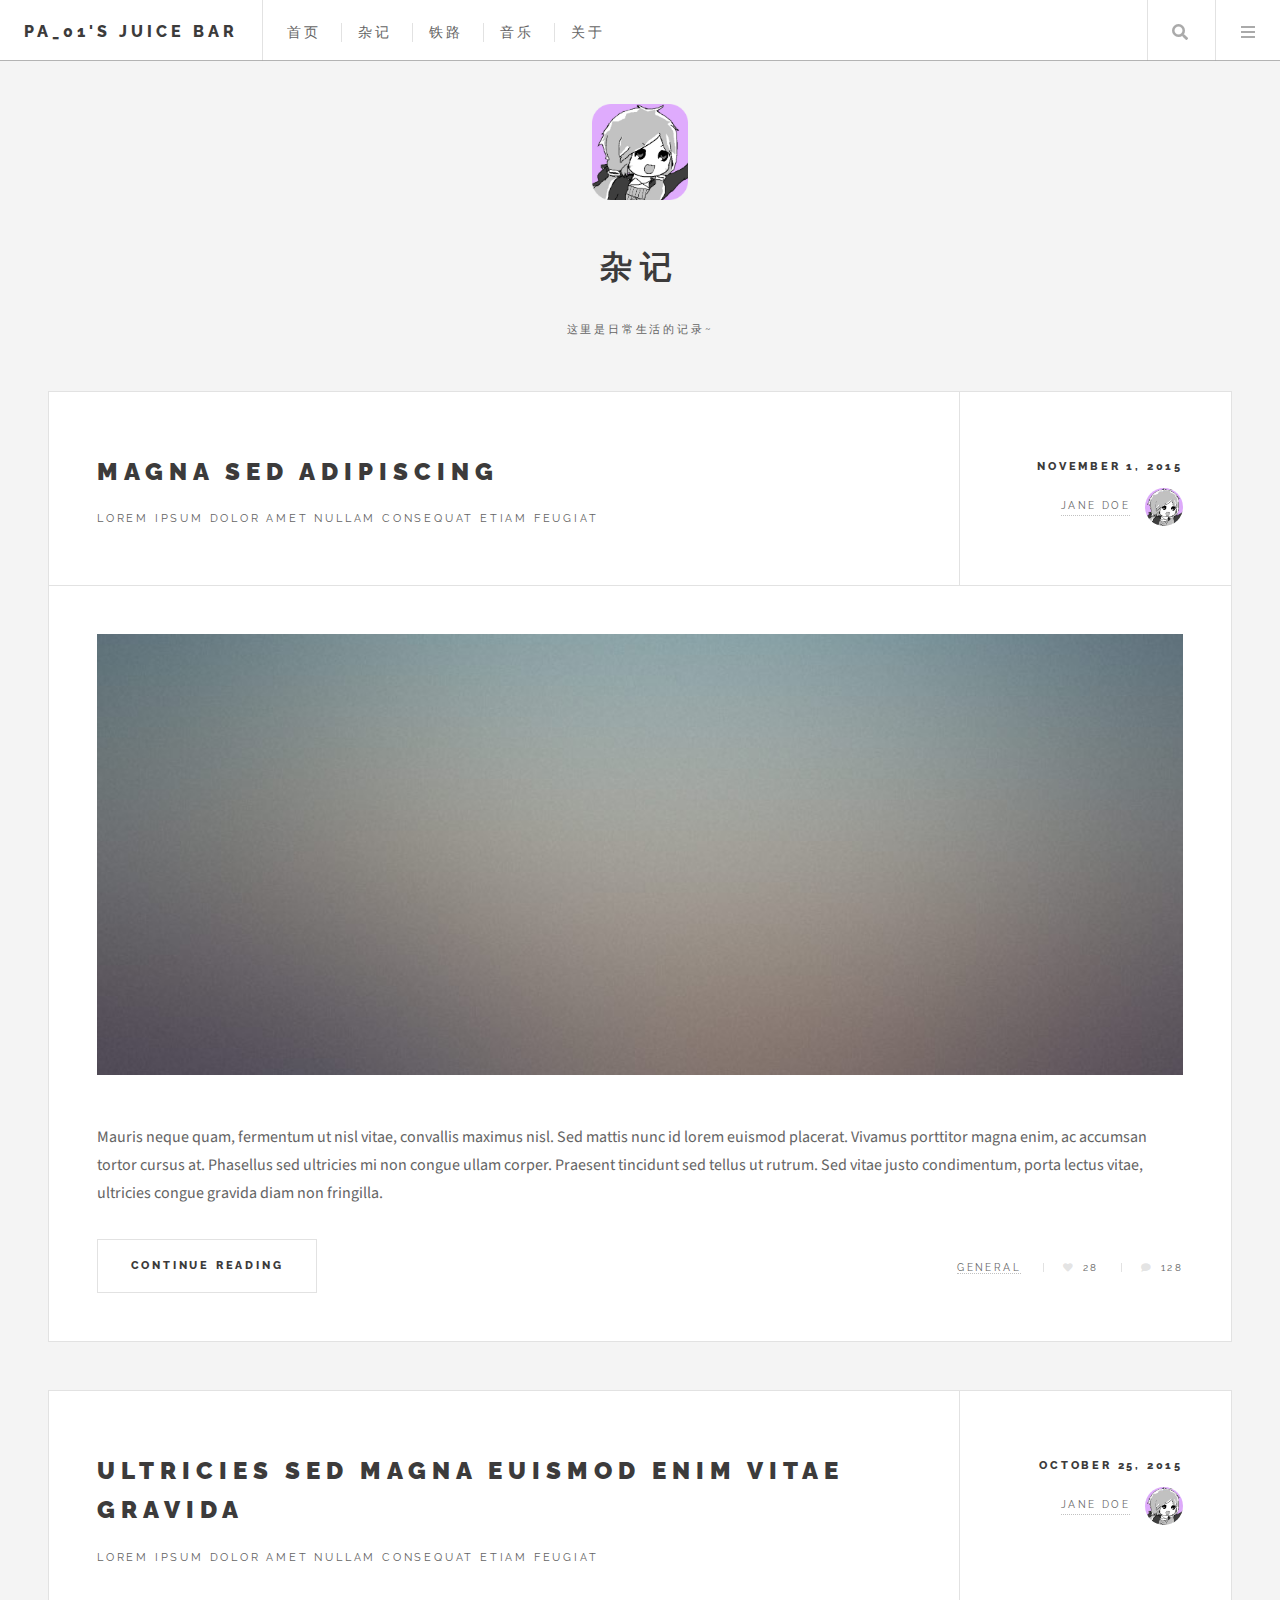
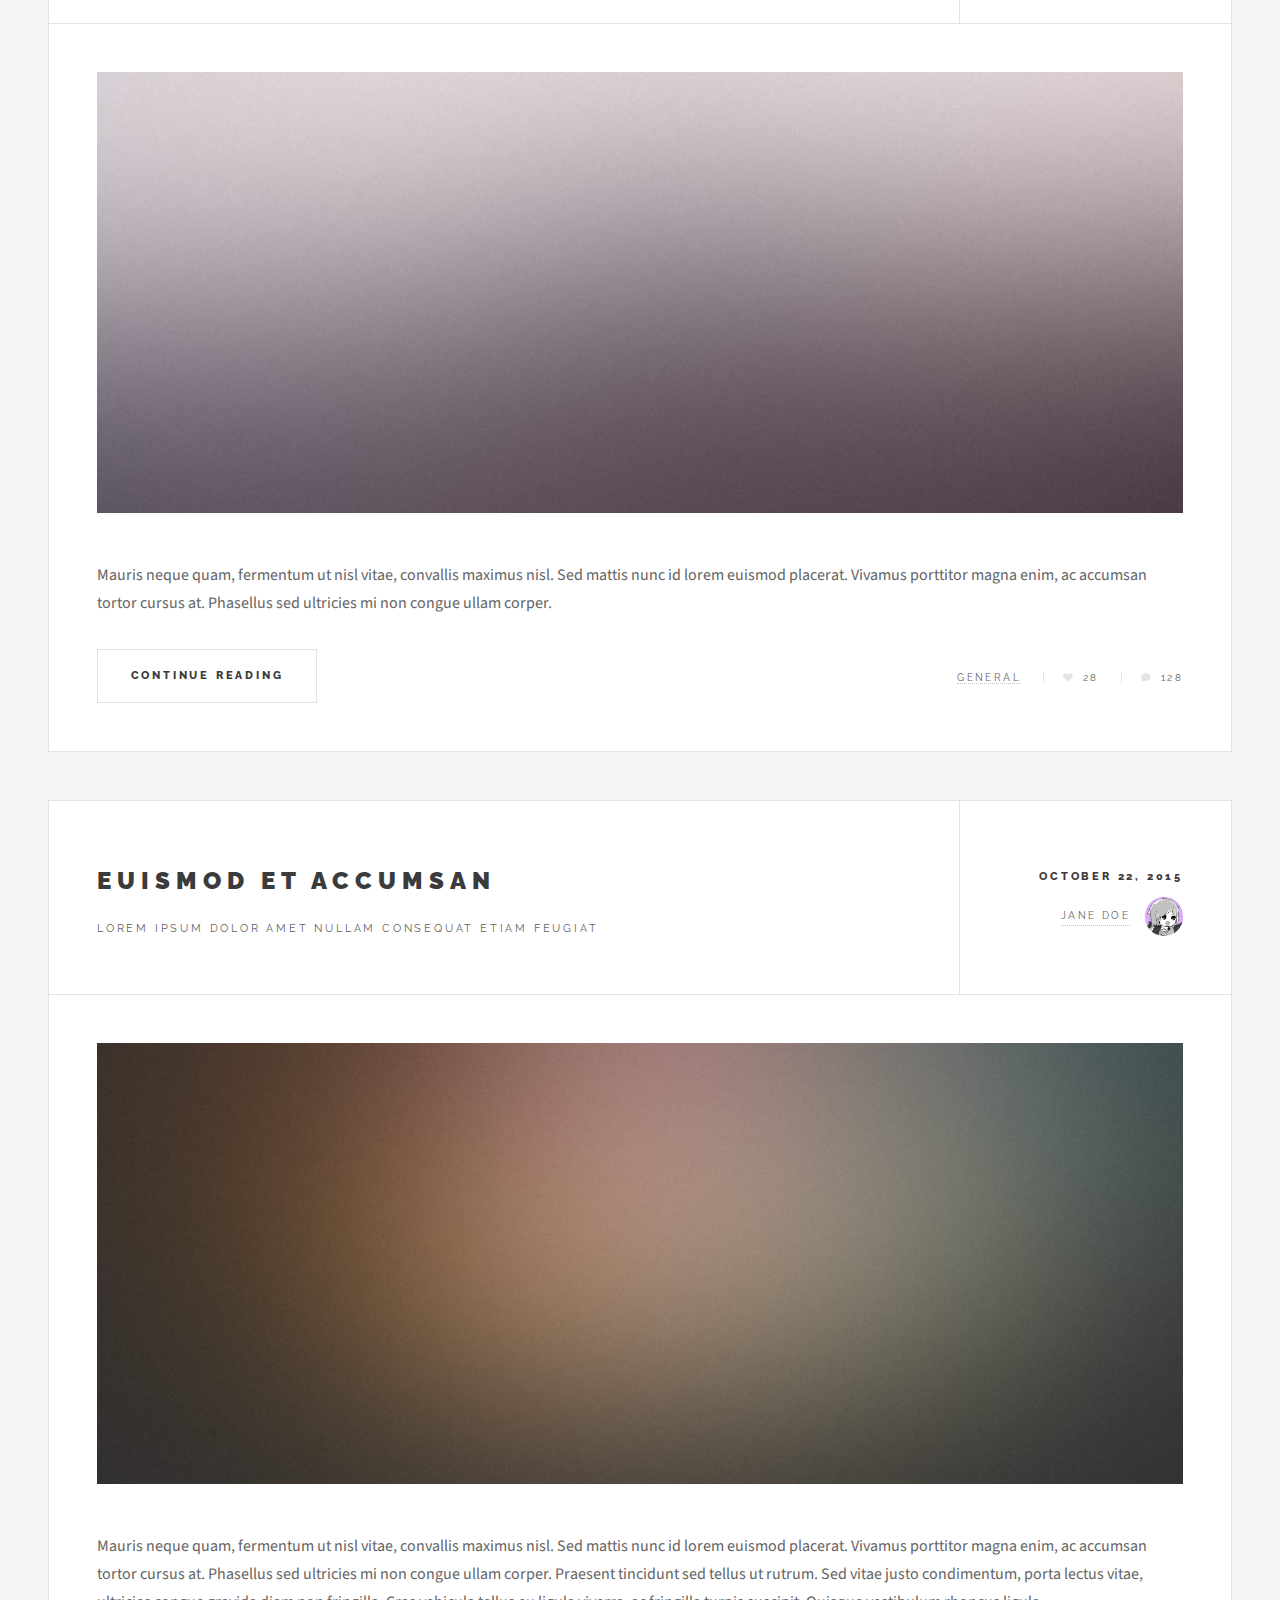
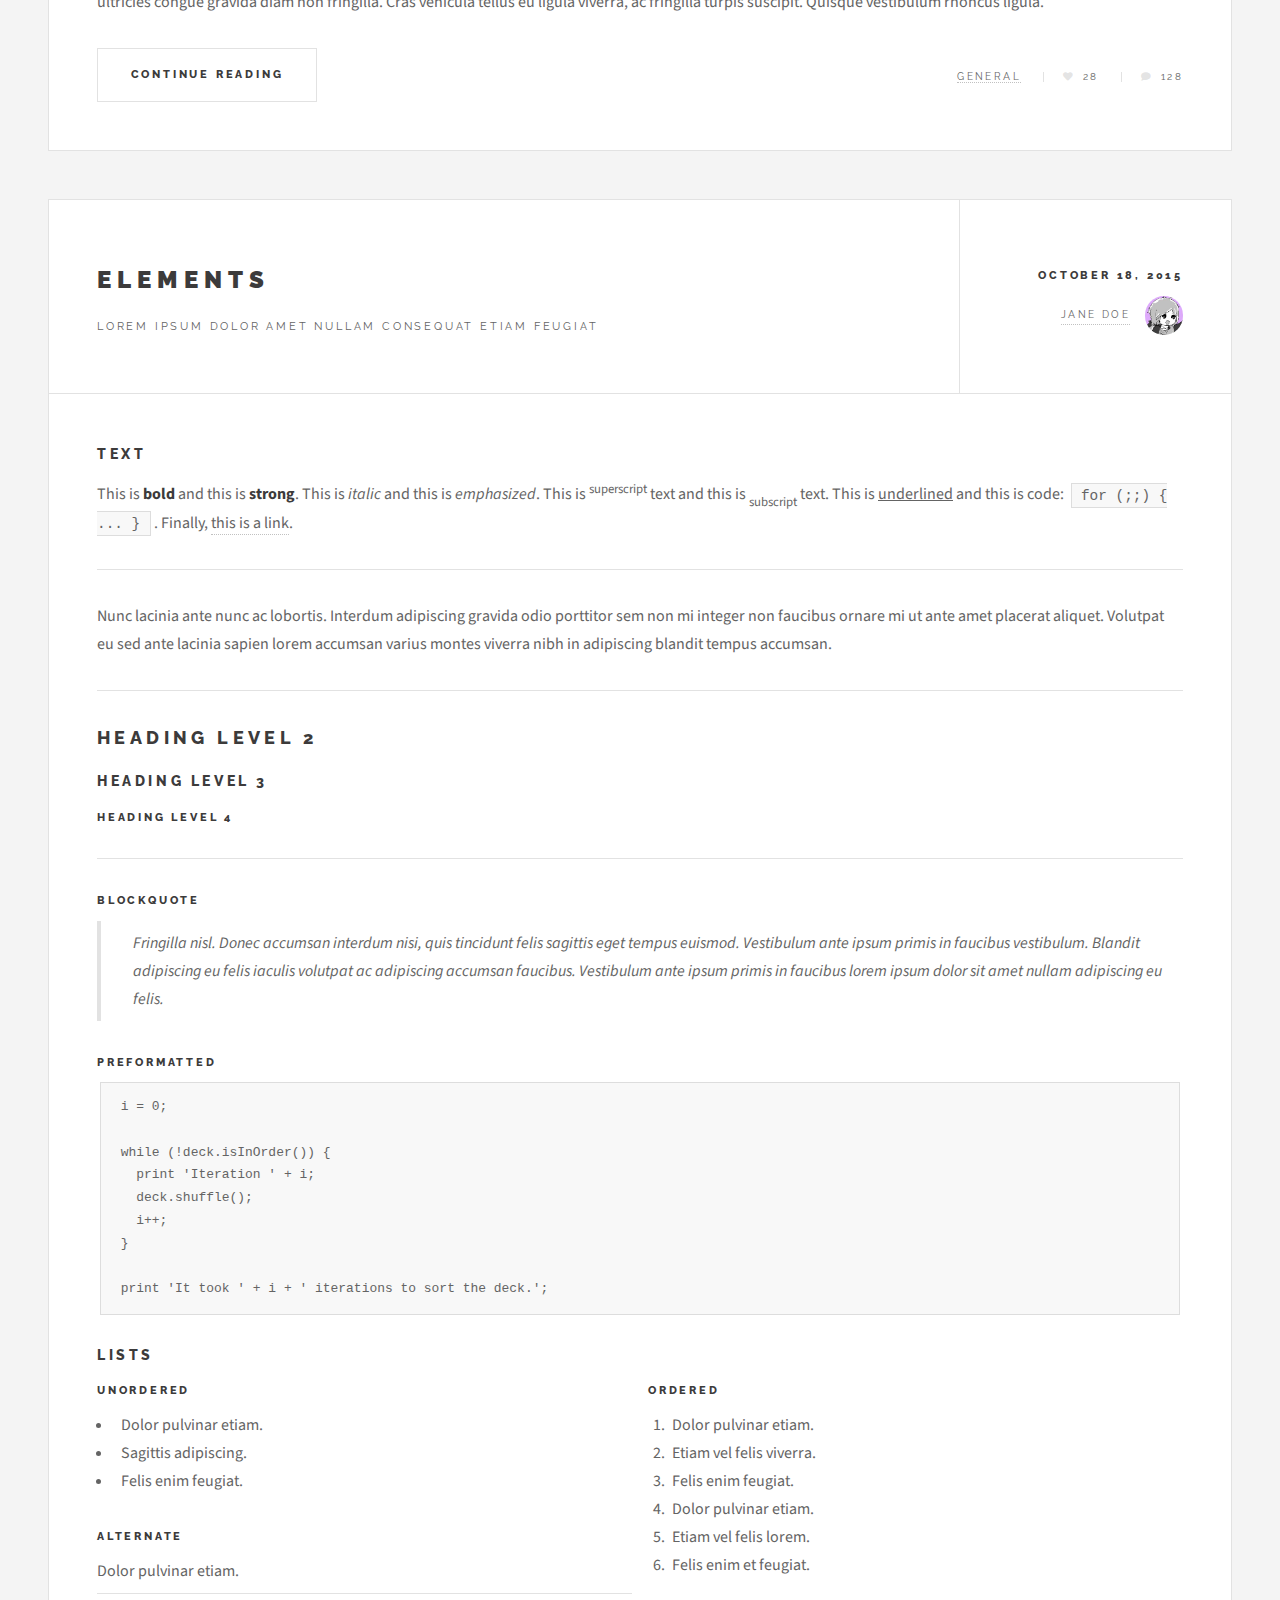
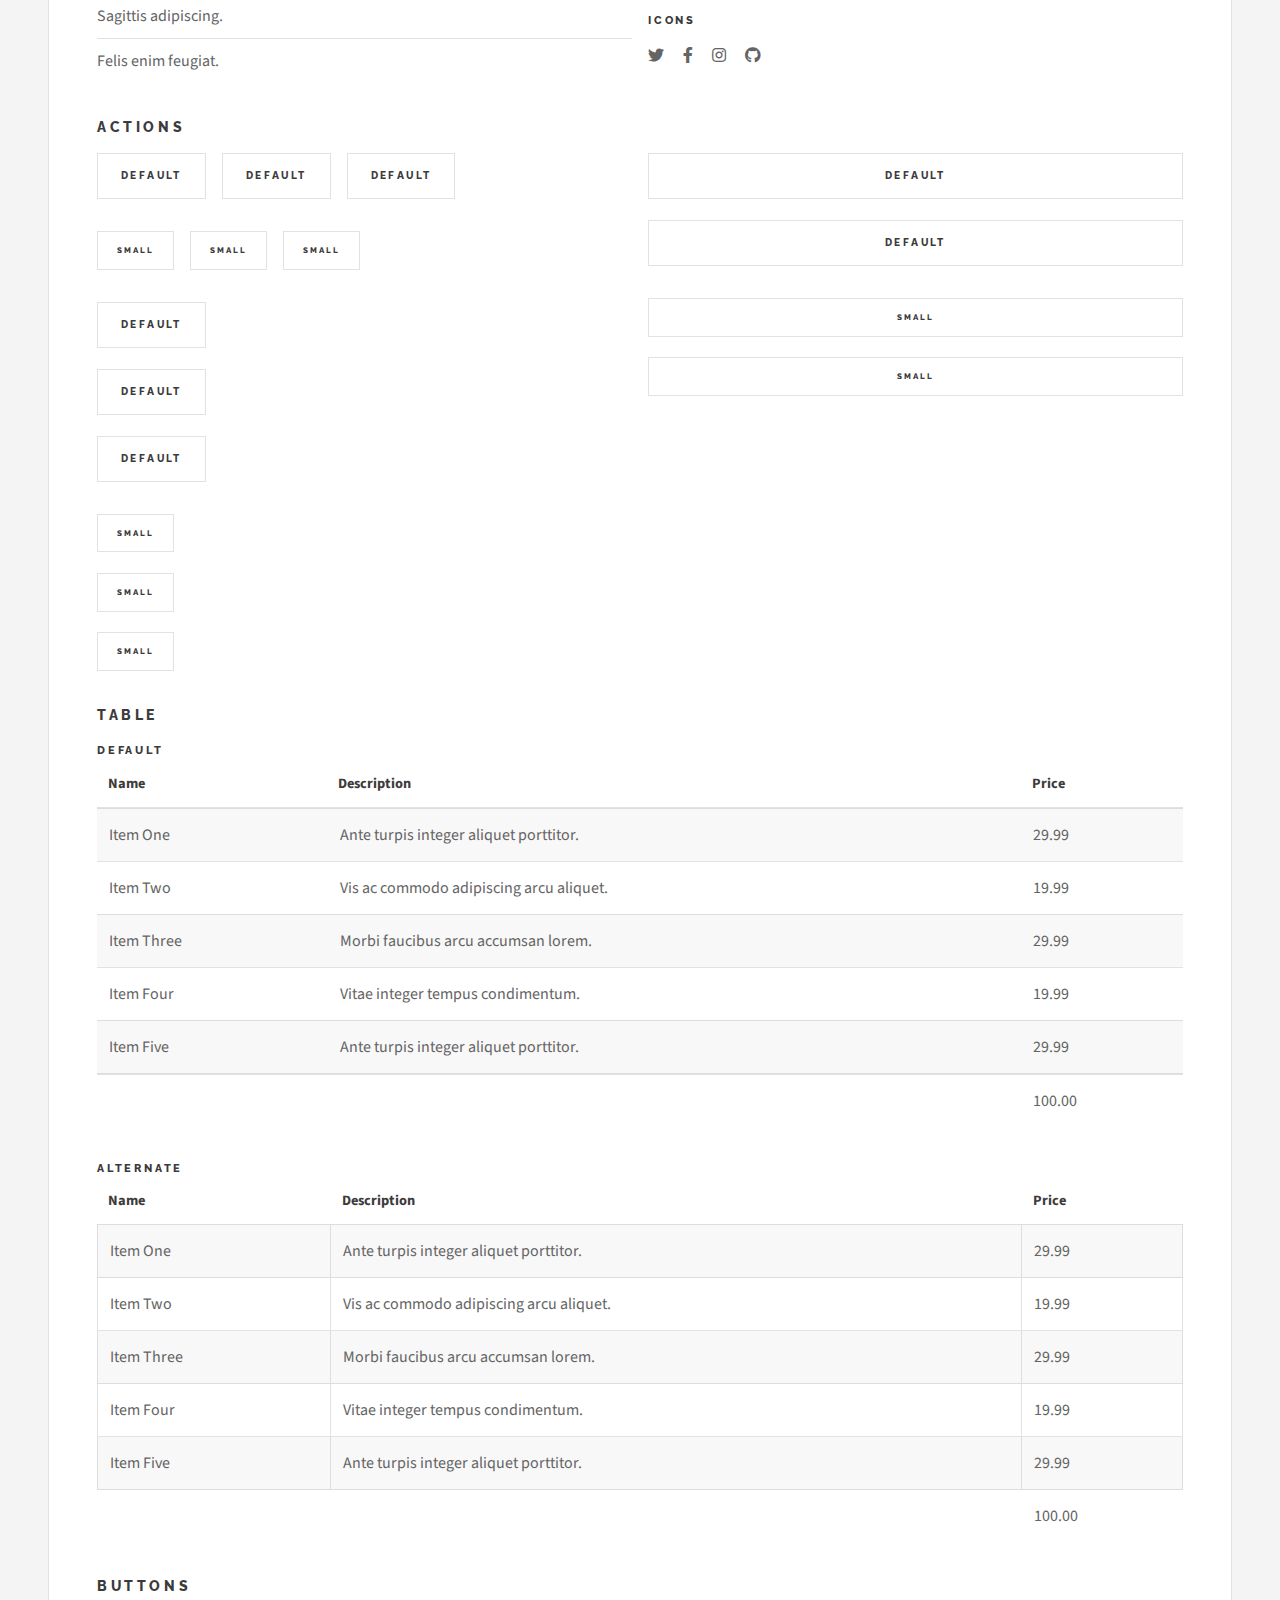
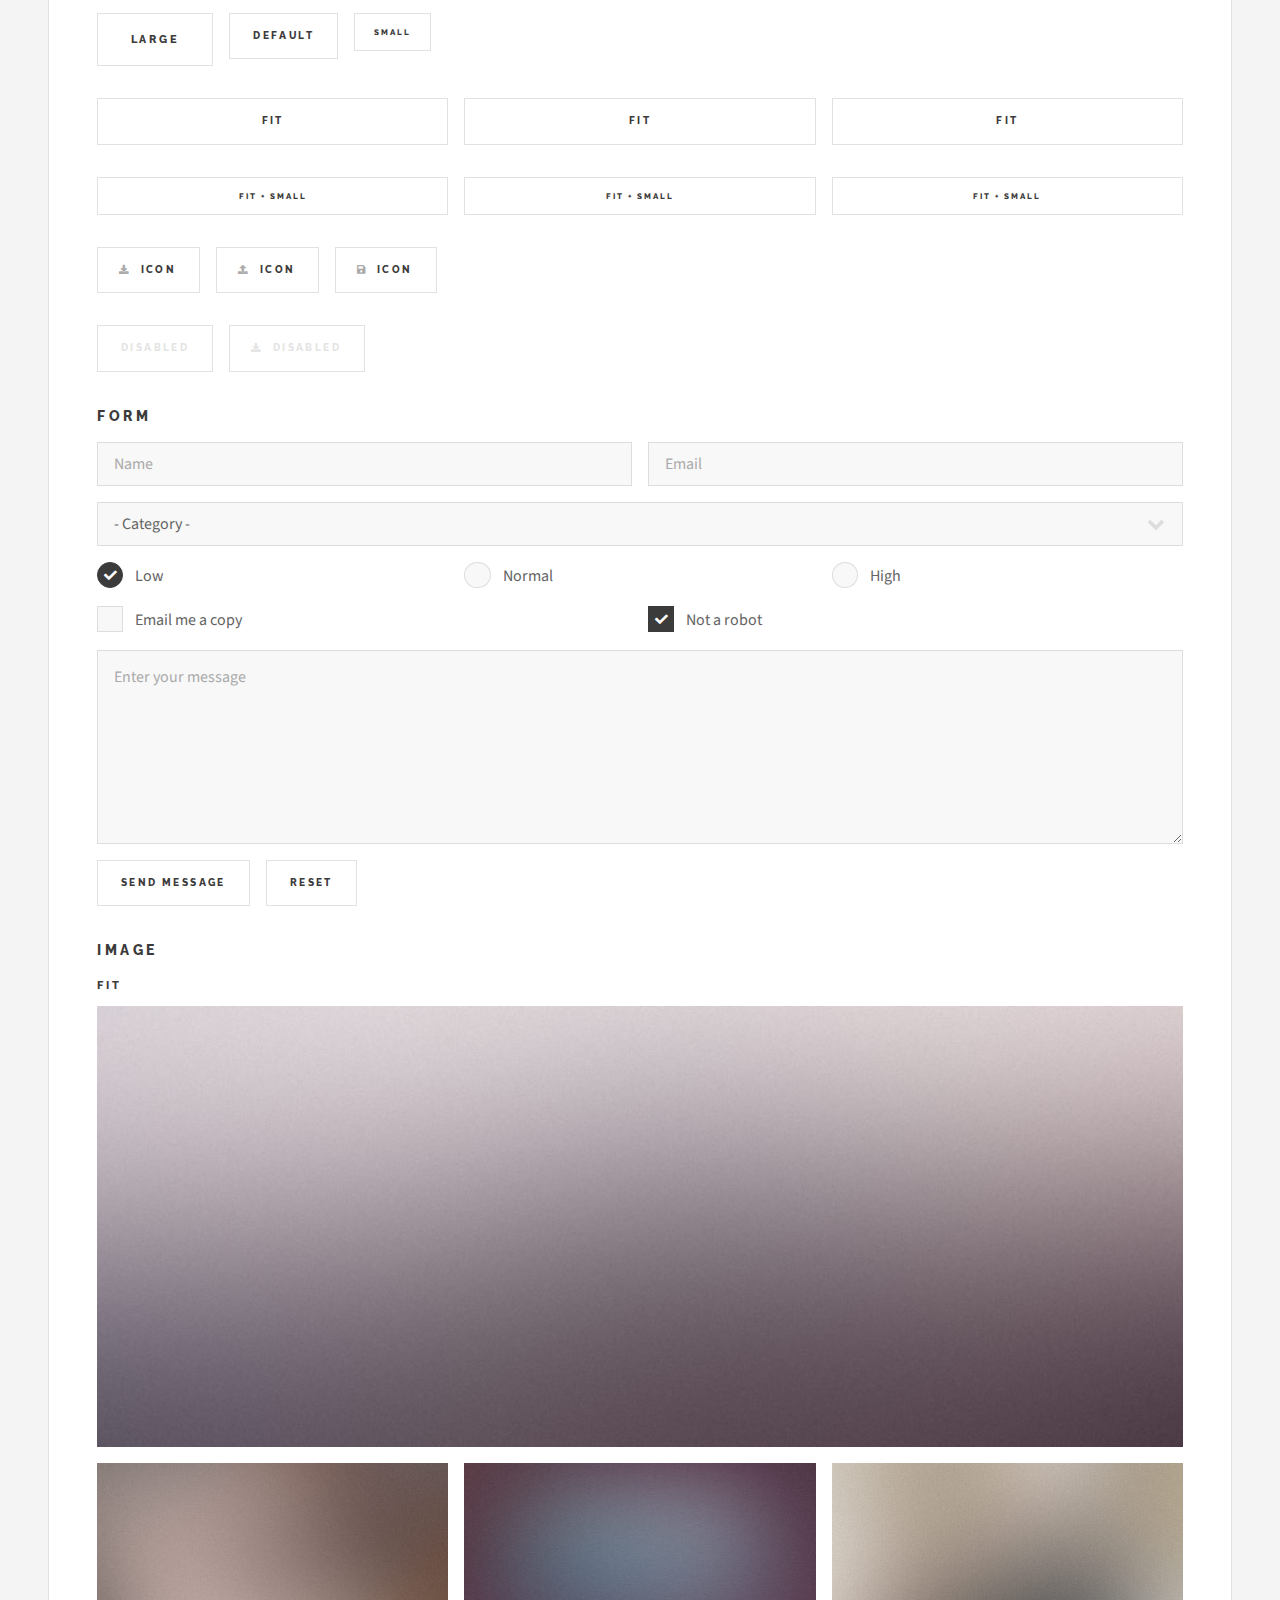
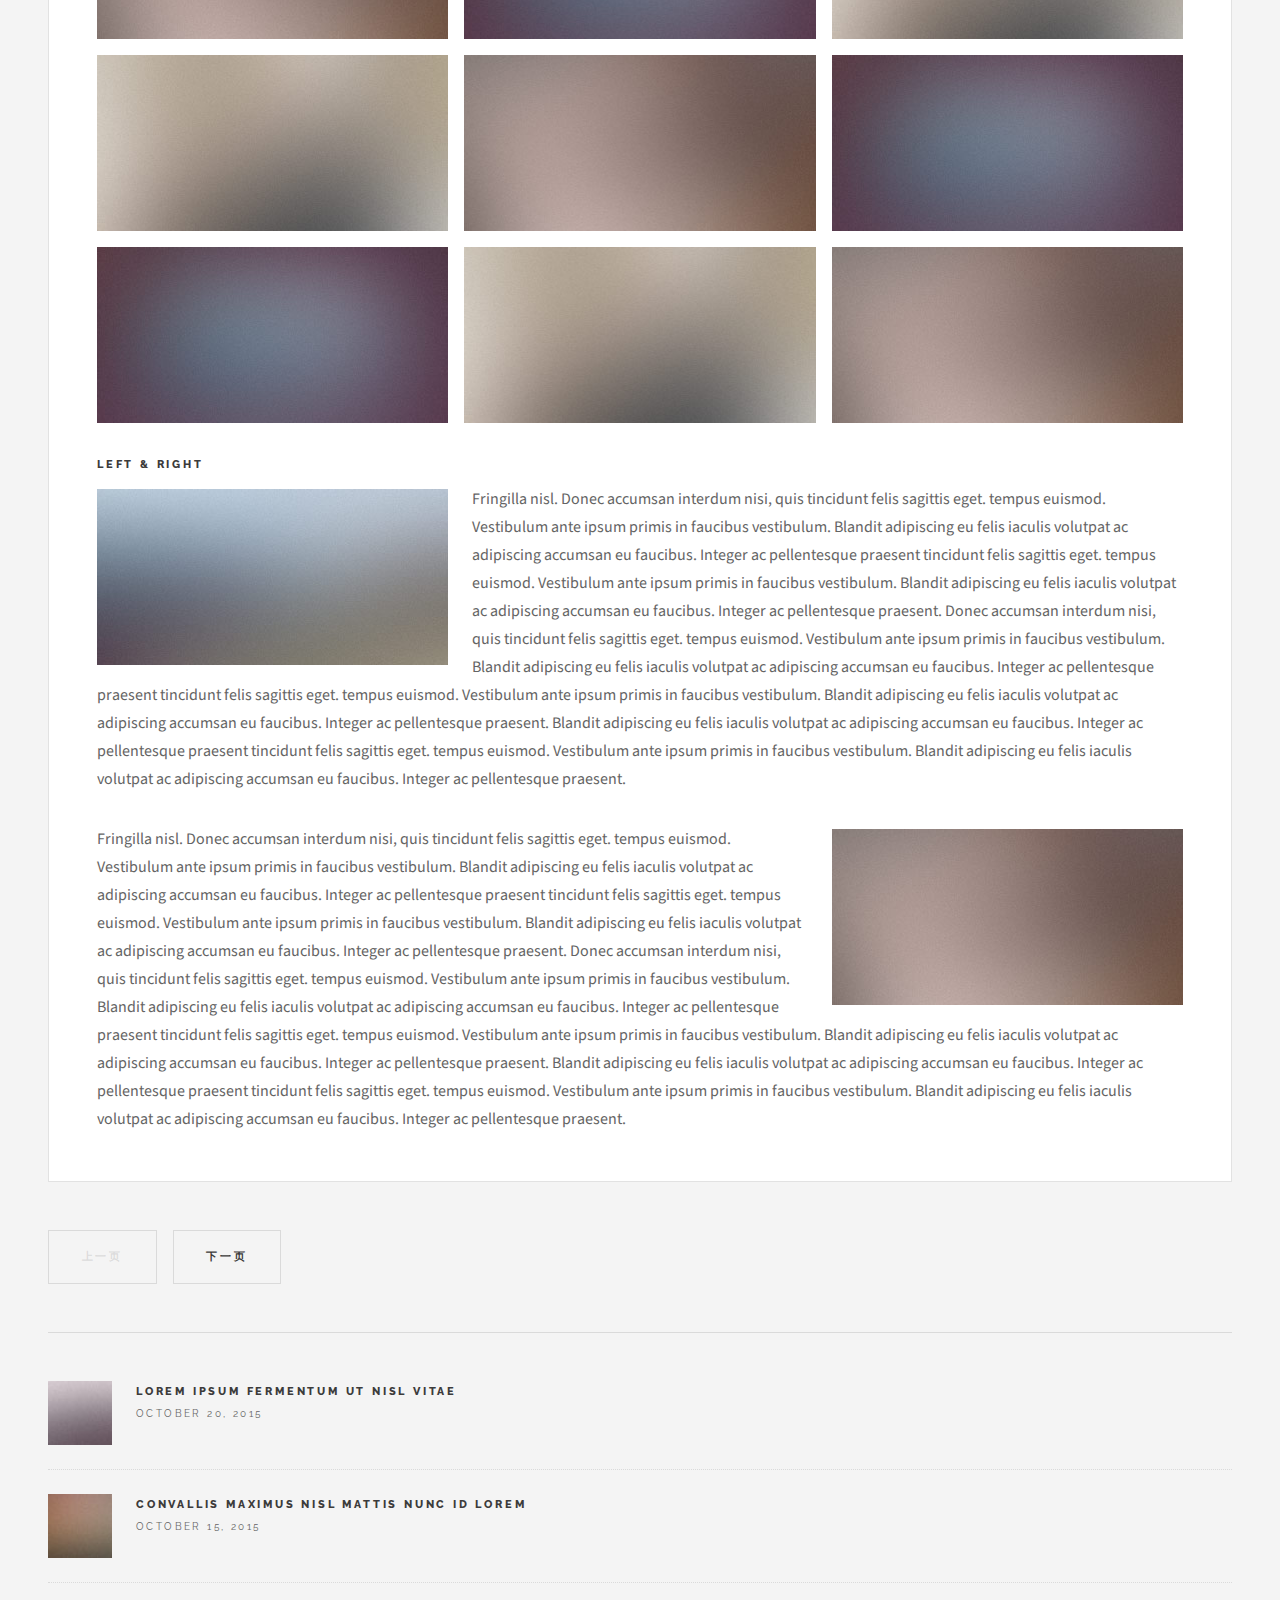
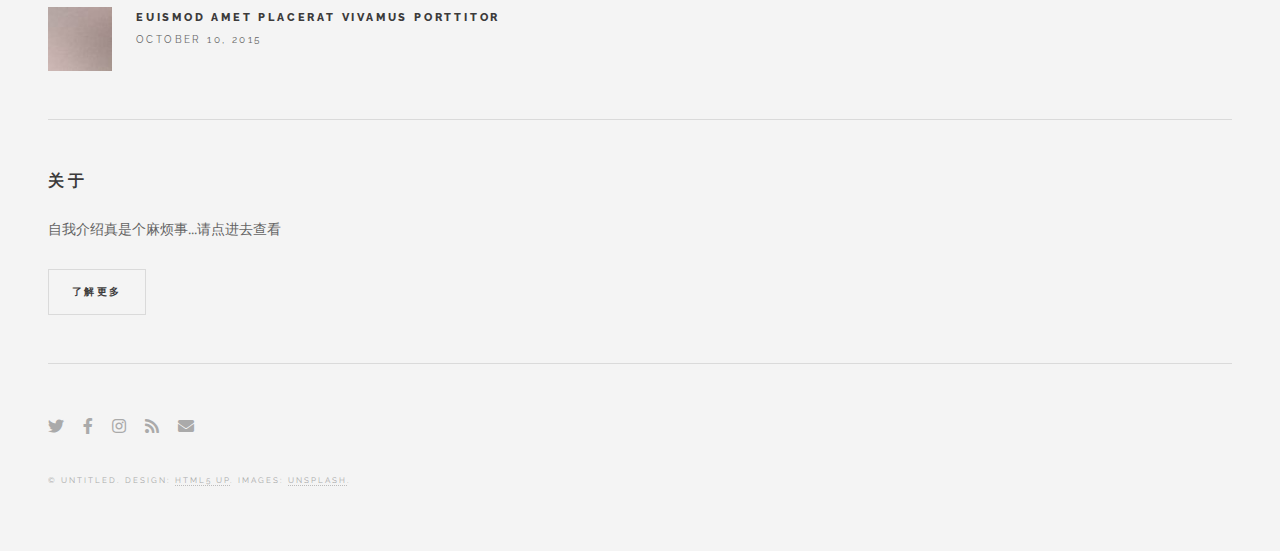
==== list1.html @ ccefc608 "第一篇文章" ====
<!DOCTYPE HTML>
<!--
	Future Imperfect by HTML5 UP
	html5up.net | @ajlkn
	Free for personal and commercial use under the CCA 3.0 license (html5up.net/license)
-->
<html>
	<head>
		<title>杂记 - Pa_01的个人主页</title>
		<meta charset="utf-8" />
		<meta name="viewport" content="width=device-width, initial-scale=1, user-scalable=no" />
		<link rel="stylesheet" href="assets/css/main.css" />
	</head>
	<body class="is-preload">

		<!-- Wrapper -->
			<div id="wrapper">

				<!-- Header -->
					<header id="header">
						<h1><a href="index.html">Pa_01's Juice Bar</a></h1>
						<nav class="links">
							<ul>
								<li><a href="index.html">首页</a></li>
								<li><a href="list1.html">杂记</a></li>
								<li><a href="list2.html">铁路</a></li>
								<li><a href="list3.html">音乐</a></li>
								<li><a href="about.html">关于</a></li>
							</ul>
						</nav>
						<nav class="main">
							<ul>
								<li class="search">
									<a class="fa-search" href="#search">Search</a>
									<form id="search" method="get" action="#">
										<input type="text" name="query" placeholder="Search" />
									</form>
								</li>
								<li class="menu">
									<a class="fa-bars" href="#menu">Menu</a>
								</li>
							</ul>
						</nav>
					</header>

				<!-- Menu -->
					<section id="menu">

						<!-- Search -->
							<section>
								<form class="search" method="get" action="#">
									<input type="text" name="query" placeholder="Search" />
								</form>
							</section>

						<!-- Links 这里是搜索框下的推荐条目-->
							<section>
								<p align="center">搜索功能还没写好</p>
								
								<!-- <ul class="links">
									<li>
										<a href="#">
											<h3>Lorem ipsum</h3>
											<p>Feugiat tempus veroeros dolor</p>
										</a>
									</li>
									<li>
										<a href="#">
											<h3>Dolor sit amet</h3>
											<p>Sed vitae justo condimentum</p>
										</a>
									</li>
									<li>
										<a href="#">
											<h3>Feugiat veroeros</h3>
											<p>Phasellus sed ultricies mi congue</p>
										</a>
									</li>
									<li>
										<a href="#">
											<h3>Etiam sed consequat</h3>
											<p>Porta lectus amet ultricies</p>
										</a>
									</li>
								</ul> -->
							</section>

						<!-- Actions -->
							<section>
								<ul class="actions stacked">
									<li><a href="#" class="button large fit">Log In</a></li>
								</ul>
							</section>

					</section>

				<!-- Main -->
					<div id="main">

						<!-- Post -->
							<article class="post">
								<header>
									<div class="title">
										<h2><a href="contents/list1/001.html">Magna sed adipiscing</a></h2>
										<p>Lorem ipsum dolor amet nullam consequat etiam feugiat</p>
									</div>
									<div class="meta">
										<time class="published" datetime="2015-11-01">November 1, 2015</time>
										<a href="#" class="author"><span class="name">Jane Doe</span><img src="images/avatar.jpg" alt="" /></a>
									</div>
								</header>
								<a href="single.html" class="image featured"><img src="images/pic01.jpg" alt="" /></a>
								<p>Mauris neque quam, fermentum ut nisl vitae, convallis maximus nisl. Sed mattis nunc id lorem euismod placerat. Vivamus porttitor magna enim, ac accumsan tortor cursus at. Phasellus sed ultricies mi non congue ullam corper. Praesent tincidunt sed tellus ut rutrum. Sed vitae justo condimentum, porta lectus vitae, ultricies congue gravida diam non fringilla.</p>
								<footer>
									<ul class="actions">
										<li><a href="single.html" class="button large">Continue Reading</a></li>
									</ul>
									<ul class="stats">
										<li><a href="#">General</a></li>
										<li><a href="#" class="icon solid fa-heart">28</a></li>
										<li><a href="#" class="icon solid fa-comment">128</a></li>
									</ul>
								</footer>
							</article>

						<!-- Post -->
							<article class="post">
								<header>
									<div class="title">
										<h2><a href="single.html">Ultricies sed magna euismod enim vitae gravida</a></h2>
										<p>Lorem ipsum dolor amet nullam consequat etiam feugiat</p>
									</div>
									<div class="meta">
										<time class="published" datetime="2015-10-25">October 25, 2015</time>
										<a href="#" class="author"><span class="name">Jane Doe</span><img src="images/avatar.jpg" alt="" /></a>
									</div>
								</header>
								<a href="single.html" class="image featured"><img src="images/pic02.jpg" alt="" /></a>
								<p>Mauris neque quam, fermentum ut nisl vitae, convallis maximus nisl. Sed mattis nunc id lorem euismod placerat. Vivamus porttitor magna enim, ac accumsan tortor cursus at. Phasellus sed ultricies mi non congue ullam corper.</p>
								<footer>
									<ul class="actions">
										<li><a href="single.html" class="button large">Continue Reading</a></li>
									</ul>
									<ul class="stats">
										<li><a href="#">General</a></li>
										<li><a href="#" class="icon solid fa-heart">28</a></li>
										<li><a href="#" class="icon solid fa-comment">128</a></li>
									</ul>
								</footer>
							</article>

						<!-- Post -->
							<article class="post">
								<header>
									<div class="title">
										<h2><a href="single.html">Euismod et accumsan</a></h2>
										<p>Lorem ipsum dolor amet nullam consequat etiam feugiat</p>
									</div>
									<div class="meta">
										<time class="published" datetime="2015-10-22">October 22, 2015</time>
										<a href="#" class="author"><span class="name">Jane Doe</span><img src="images/avatar.jpg" alt="" /></a>
									</div>
								</header>
								<a href="single.html" class="image featured"><img src="images/pic03.jpg" alt="" /></a>
								<p>Mauris neque quam, fermentum ut nisl vitae, convallis maximus nisl. Sed mattis nunc id lorem euismod placerat. Vivamus porttitor magna enim, ac accumsan tortor cursus at. Phasellus sed ultricies mi non congue ullam corper. Praesent tincidunt sed tellus ut rutrum. Sed vitae justo condimentum, porta lectus vitae, ultricies congue gravida diam non fringilla. Cras vehicula tellus eu ligula viverra, ac fringilla turpis suscipit. Quisque vestibulum rhoncus ligula.</p>
								<footer>
									<ul class="actions">
										<li><a href="single.html" class="button large">Continue Reading</a></li>
									</ul>
									<ul class="stats">
										<li><a href="#">General</a></li>
										<li><a href="#" class="icon solid fa-heart">28</a></li>
										<li><a href="#" class="icon solid fa-comment">128</a></li>
									</ul>
								</footer>
							</article>

						<!-- Post -->
						
							<article class="post">
								<header>
									<div class="title">
										<h2><a href="#">Elements</a></h2>
										<p>Lorem ipsum dolor amet nullam consequat etiam feugiat</p>
									</div>
									<div class="meta">
										<time class="published" datetime="2015-10-18">October 18, 2015</time>
										<a href="#" class="author"><span class="name">Jane Doe</span><img src="images/avatar.jpg" alt="" /></a>
									</div>
								</header>

								<section>
									<h3>Text</h3>
									<p>This is <b>bold</b> and this is <strong>strong</strong>. This is <i>italic</i> and this is <em>emphasized</em>.
									This is <sup>superscript</sup> text and this is <sub>subscript</sub> text.
									This is <u>underlined</u> and this is code: <code>for (;;) { ... }</code>. Finally, <a href="#">this is a link</a>.</p>
									<hr />
									<p>Nunc lacinia ante nunc ac lobortis. Interdum adipiscing gravida odio porttitor sem non mi integer non faucibus ornare mi ut ante amet placerat aliquet. Volutpat eu sed ante lacinia sapien lorem accumsan varius montes viverra nibh in adipiscing blandit tempus accumsan.</p>
									<hr />
									<h2>Heading Level 2</h2>
									<h3>Heading Level 3</h3>
									<h4>Heading Level 4</h4>
									<hr />
									<h4>Blockquote</h4>
									<blockquote>Fringilla nisl. Donec accumsan interdum nisi, quis tincidunt felis sagittis eget tempus euismod. Vestibulum ante ipsum primis in faucibus vestibulum. Blandit adipiscing eu felis iaculis volutpat ac adipiscing accumsan faucibus. Vestibulum ante ipsum primis in faucibus lorem ipsum dolor sit amet nullam adipiscing eu felis.</blockquote>
									<h4>Preformatted</h4>
									<pre><code>i = 0;

while (!deck.isInOrder()) {
  print 'Iteration ' + i;
  deck.shuffle();
  i++;
}

print 'It took ' + i + ' iterations to sort the deck.';</code></pre>
								</section>

								<section>
									<h3>Lists</h3>
									<div class="row">
										<div class="col-6 col-12-medium">
											<h4>Unordered</h4>
											<ul>
												<li>Dolor pulvinar etiam.</li>
												<li>Sagittis adipiscing.</li>
												<li>Felis enim feugiat.</li>
											</ul>
											<h4>Alternate</h4>
											<ul class="alt">
												<li>Dolor pulvinar etiam.</li>
												<li>Sagittis adipiscing.</li>
												<li>Felis enim feugiat.</li>
											</ul>
										</div>
										<div class="col-6 col-12-medium">
											<h4>Ordered</h4>
											<ol>
												<li>Dolor pulvinar etiam.</li>
												<li>Etiam vel felis viverra.</li>
												<li>Felis enim feugiat.</li>
												<li>Dolor pulvinar etiam.</li>
												<li>Etiam vel felis lorem.</li>
												<li>Felis enim et feugiat.</li>
											</ol>
											<h4>Icons</h4>
											<ul class="icons">
												<li><a href="#" class="icon brands fa-twitter"><span class="label">Twitter</span></a></li>
												<li><a href="#" class="icon brands fa-facebook-f"><span class="label">Facebook</span></a></li>
												<li><a href="#" class="icon brands fa-instagram"><span class="label">Instagram</span></a></li>
												<li><a href="#" class="icon brands fa-github"><span class="label">Github</span></a></li>
											</ul>
										</div>
									</div>
									<h3>Actions</h3>
									<div class="row">
										<div class="col-6 col-12-medium">
											<ul class="actions">
												<li><a href="#" class="button">Default</a></li>
												<li><a href="#" class="button">Default</a></li>
												<li><a href="#" class="button">Default</a></li>
											</ul>
											<ul class="actions small">
												<li><a href="#" class="button small">Small</a></li>
												<li><a href="#" class="button small">Small</a></li>
												<li><a href="#" class="button small">Small</a></li>
											</ul>
											<ul class="actions stacked">
												<li><a href="#" class="button">Default</a></li>
												<li><a href="#" class="button">Default</a></li>
												<li><a href="#" class="button">Default</a></li>
											</ul>
											<ul class="actions stacked">
												<li><a href="#" class="button small">Small</a></li>
												<li><a href="#" class="button small">Small</a></li>
												<li><a href="#" class="button small">Small</a></li>
											</ul>
										</div>
										<div class="col-6 col-12-medium">
											<ul class="actions stacked">
												<li><a href="#" class="button fit">Default</a></li>
												<li><a href="#" class="button fit">Default</a></li>
											</ul>
											<ul class="actions stacked">
												<li><a href="#" class="button small fit">Small</a></li>
												<li><a href="#" class="button small fit">Small</a></li>
											</ul>
										</div>
									</div>
								</section>

								<section>
									<h3>Table</h3>
									<h4>Default</h4>
									<div class="table-wrapper">
										<table>
											<thead>
												<tr>
													<th>Name</th>
													<th>Description</th>
													<th>Price</th>
												</tr>
											</thead>
											<tbody>
												<tr>
													<td>Item One</td>
													<td>Ante turpis integer aliquet porttitor.</td>
													<td>29.99</td>
												</tr>
												<tr>
													<td>Item Two</td>
													<td>Vis ac commodo adipiscing arcu aliquet.</td>
													<td>19.99</td>
												</tr>
												<tr>
													<td>Item Three</td>
													<td> Morbi faucibus arcu accumsan lorem.</td>
													<td>29.99</td>
												</tr>
												<tr>
													<td>Item Four</td>
													<td>Vitae integer tempus condimentum.</td>
													<td>19.99</td>
												</tr>
												<tr>
													<td>Item Five</td>
													<td>Ante turpis integer aliquet porttitor.</td>
													<td>29.99</td>
												</tr>
											</tbody>
											<tfoot>
												<tr>
													<td colspan="2"></td>
													<td>100.00</td>
												</tr>
											</tfoot>
										</table>
									</div>

									<h4>Alternate</h4>
									<div class="table-wrapper">
										<table class="alt">
											<thead>
												<tr>
													<th>Name</th>
													<th>Description</th>
													<th>Price</th>
												</tr>
											</thead>
											<tbody>
												<tr>
													<td>Item One</td>
													<td>Ante turpis integer aliquet porttitor.</td>
													<td>29.99</td>
												</tr>
												<tr>
													<td>Item Two</td>
													<td>Vis ac commodo adipiscing arcu aliquet.</td>
													<td>19.99</td>
												</tr>
												<tr>
													<td>Item Three</td>
													<td> Morbi faucibus arcu accumsan lorem.</td>
													<td>29.99</td>
												</tr>
												<tr>
													<td>Item Four</td>
													<td>Vitae integer tempus condimentum.</td>
													<td>19.99</td>
												</tr>
												<tr>
													<td>Item Five</td>
													<td>Ante turpis integer aliquet porttitor.</td>
													<td>29.99</td>
												</tr>
											</tbody>
											<tfoot>
												<tr>
													<td colspan="2"></td>
													<td>100.00</td>
												</tr>
											</tfoot>
										</table>
									</div>
								</section>

								<section>
									<h3>Buttons</h3>
									<ul class="actions">
										<li><a href="#" class="button large">Large</a></li>
										<li><a href="#" class="button">Default</a></li>
										<li><a href="#" class="button small">Small</a></li>
									</ul>
									<ul class="actions fit">
										<li><a href="#" class="button fit">Fit</a></li>
										<li><a href="#" class="button fit">Fit</a></li>
										<li><a href="#" class="button fit">Fit</a></li>
									</ul>
									<ul class="actions fit small">
										<li><a href="#" class="button fit small">Fit + Small</a></li>
										<li><a href="#" class="button fit small">Fit + Small</a></li>
										<li><a href="#" class="button fit small">Fit + Small</a></li>
									</ul>
									<ul class="actions">
										<li><a href="#" class="button icon solid fa-download">Icon</a></li>
										<li><a href="#" class="button icon solid fa-upload">Icon</a></li>
										<li><a href="#" class="button icon solid fa-save">Icon</a></li>
									</ul>
									<ul class="actions">
										<li><span class="button disabled">Disabled</span></li>
										<li><span class="button disabled icon solid fa-download">Disabled</span></li>
									</ul>
								</section>

								<section>
									<h3>Form</h3>
									<form method="post" action="#">
										<div class="row gtr-uniform">
											<div class="col-6 col-12-xsmall">
												<input type="text" name="demo-name" id="demo-name" value="" placeholder="Name" />
											</div>
											<div class="col-6 col-12-xsmall">
												<input type="email" name="demo-email" id="demo-email" value="" placeholder="Email" />
											</div>
											<div class="col-12">
												<select name="demo-category" id="demo-category">
													<option value="">- Category -</option>
													<option value="1">Manufacturing</option>
													<option value="1">Shipping</option>
													<option value="1">Administration</option>
													<option value="1">Human Resources</option>
												</select>
											</div>
											<div class="col-4 col-12-small">
												<input type="radio" id="demo-priority-low" name="demo-priority" checked>
												<label for="demo-priority-low">Low</label>
											</div>
											<div class="col-4 col-12-small">
												<input type="radio" id="demo-priority-normal" name="demo-priority">
												<label for="demo-priority-normal">Normal</label>
											</div>
											<div class="col-4 col-12-small">
												<input type="radio" id="demo-priority-high" name="demo-priority">
												<label for="demo-priority-high">High</label>
											</div>
											<div class="col-6 col-12-small">
												<input type="checkbox" id="demo-copy" name="demo-copy">
												<label for="demo-copy">Email me a copy</label>
											</div>
											<div class="col-6 col-12-small">
												<input type="checkbox" id="demo-human" name="demo-human" checked>
												<label for="demo-human">Not a robot</label>
											</div>
											<div class="col-12">
												<textarea name="demo-message" id="demo-message" placeholder="Enter your message" rows="6"></textarea>
											</div>
											<div class="col-12">
												<ul class="actions">
													<li><input type="submit" value="Send Message" /></li>
													<li><input type="reset" value="Reset" /></li>
												</ul>
											</div>
										</div>
									</form>
								</section>

								<section>
									<h3>Image</h3>
									<h4>Fit</h4>
									<div class="box alt">
										<div class="row gtr-uniform">
											<div class="col-12"><span class="image fit"><img src="images/pic02.jpg" alt="" /></span></div>
											<div class="col-4"><span class="image fit"><img src="images/pic04.jpg" alt="" /></span></div>
											<div class="col-4"><span class="image fit"><img src="images/pic05.jpg" alt="" /></span></div>
											<div class="col-4"><span class="image fit"><img src="images/pic06.jpg" alt="" /></span></div>
											<div class="col-4"><span class="image fit"><img src="images/pic06.jpg" alt="" /></span></div>
											<div class="col-4"><span class="image fit"><img src="images/pic04.jpg" alt="" /></span></div>
											<div class="col-4"><span class="image fit"><img src="images/pic05.jpg" alt="" /></span></div>
											<div class="col-4"><span class="image fit"><img src="images/pic05.jpg" alt="" /></span></div>
											<div class="col-4"><span class="image fit"><img src="images/pic06.jpg" alt="" /></span></div>
											<div class="col-4"><span class="image fit"><img src="images/pic04.jpg" alt="" /></span></div>
										</div>
									</div>
									<h4>Left &amp; Right</h4>
									<p><span class="image left"><img src="images/pic07.jpg" alt="" /></span>Fringilla nisl. Donec accumsan interdum nisi, quis tincidunt felis sagittis eget. tempus euismod. Vestibulum ante ipsum primis in faucibus vestibulum. Blandit adipiscing eu felis iaculis volutpat ac adipiscing accumsan eu faucibus. Integer ac pellentesque praesent tincidunt felis sagittis eget. tempus euismod. Vestibulum ante ipsum primis in faucibus vestibulum. Blandit adipiscing eu felis iaculis volutpat ac adipiscing accumsan eu faucibus. Integer ac pellentesque praesent. Donec accumsan interdum nisi, quis tincidunt felis sagittis eget. tempus euismod. Vestibulum ante ipsum primis in faucibus vestibulum. Blandit adipiscing eu felis iaculis volutpat ac adipiscing accumsan eu faucibus. Integer ac pellentesque praesent tincidunt felis sagittis eget. tempus euismod. Vestibulum ante ipsum primis in faucibus vestibulum. Blandit adipiscing eu felis iaculis volutpat ac adipiscing accumsan eu faucibus. Integer ac pellentesque praesent. Blandit adipiscing eu felis iaculis volutpat ac adipiscing accumsan eu faucibus. Integer ac pellentesque praesent tincidunt felis sagittis eget. tempus euismod. Vestibulum ante ipsum primis in faucibus vestibulum. Blandit adipiscing eu felis iaculis volutpat ac adipiscing accumsan eu faucibus. Integer ac pellentesque praesent.</p>
									<p><span class="image right"><img src="images/pic04.jpg" alt="" /></span>Fringilla nisl. Donec accumsan interdum nisi, quis tincidunt felis sagittis eget. tempus euismod. Vestibulum ante ipsum primis in faucibus vestibulum. Blandit adipiscing eu felis iaculis volutpat ac adipiscing accumsan eu faucibus. Integer ac pellentesque praesent tincidunt felis sagittis eget. tempus euismod. Vestibulum ante ipsum primis in faucibus vestibulum. Blandit adipiscing eu felis iaculis volutpat ac adipiscing accumsan eu faucibus. Integer ac pellentesque praesent. Donec accumsan interdum nisi, quis tincidunt felis sagittis eget. tempus euismod. Vestibulum ante ipsum primis in faucibus vestibulum. Blandit adipiscing eu felis iaculis volutpat ac adipiscing accumsan eu faucibus. Integer ac pellentesque praesent tincidunt felis sagittis eget. tempus euismod. Vestibulum ante ipsum primis in faucibus vestibulum. Blandit adipiscing eu felis iaculis volutpat ac adipiscing accumsan eu faucibus. Integer ac pellentesque praesent. Blandit adipiscing eu felis iaculis volutpat ac adipiscing accumsan eu faucibus. Integer ac pellentesque praesent tincidunt felis sagittis eget. tempus euismod. Vestibulum ante ipsum primis in faucibus vestibulum. Blandit adipiscing eu felis iaculis volutpat ac adipiscing accumsan eu faucibus. Integer ac pellentesque praesent.</p>
								</section>

							</article>
						

						<!-- Pagination -->
							<ul class="actions pagination">
								<li><a href="" class="disabled button large previous">上一页</a></li>
								<li><a href="#" class="button large next">下一页</a></li>
							</ul>

					</div>

				<!-- Sidebar -->
					<section id="sidebar">

						<!-- Intro -->
							<section id="intro">
								<a href="#" class="logo"><img src="images/logo.png" alt="" /></a>
								<header>
									<h2>杂记</h2>
									<p>这里是日常生活的记录~</p>
								</header>
							</section>

						<!-- Posts List -->
							<section>
								<ul class="posts">
									<li>
										<article>
											<header>
												<h3><a href="single.html">Lorem ipsum fermentum ut nisl vitae</a></h3>
												<time class="published" datetime="2015-10-20">October 20, 2015</time>
											</header>
											<a href="single.html" class="image"><img src="images/pic08.jpg" alt="" /></a>
										</article>
									</li>
									<li>
										<article>
											<header>
												<h3><a href="single.html">Convallis maximus nisl mattis nunc id lorem</a></h3>
												<time class="published" datetime="2015-10-15">October 15, 2015</time>
											</header>
											<a href="single.html" class="image"><img src="images/pic09.jpg" alt="" /></a>
										</article>
									</li>
									<li>
										<article>
											<header>
												<h3><a href="single.html">Euismod amet placerat vivamus porttitor</a></h3>
												<time class="published" datetime="2015-10-10">October 10, 2015</time>
											</header>
											<a href="single.html" class="image"><img src="images/pic10.jpg" alt="" /></a>
										</article>
									</li>
									<!-- <li>
										<article>
											<header>
												<h3><a href="single.html">Magna enim accumsan tortor cursus ultricies</a></h3>
												<time class="published" datetime="2015-10-08">October 8, 2015</time>
											</header>
											<a href="single.html" class="image"><img src="images/pic11.jpg" alt="" /></a>
										</article>
									</li>
									<li>
										<article>
											<header>
												<h3><a href="single.html">Congue ullam corper lorem ipsum dolor</a></h3>
												<time class="published" datetime="2015-10-06">October 7, 2015</time>
											</header>
											<a href="single.html" class="image"><img src="images/pic12.jpg" alt="" /></a>
										</article>
									</li> -->
								</ul>
							</section>

						<!-- About -->
							<section class="blurb">
								<h2>关于</h2>
								<p>自我介绍真是个麻烦事...请点进去查看</p>
								<ul class="actions">
									<li><a href="#" class="button">了解更多</a></li>
								</ul>
							</section>

						<!-- Footer -->
							<section id="footer">
								<ul class="icons">
									<li><a href="#" class="icon brands fa-twitter"><span class="label">Twitter</span></a></li>
									<li><a href="#" class="icon brands fa-facebook-f"><span class="label">Facebook</span></a></li>
									<li><a href="#" class="icon brands fa-instagram"><span class="label">Instagram</span></a></li>
									<li><a href="#" class="icon solid fa-rss"><span class="label">RSS</span></a></li>
									<li><a href="#" class="icon solid fa-envelope"><span class="label">Email</span></a></li>
								</ul>
								<p class="copyright">&copy; Untitled. Design: <a href="http://html5up.net">HTML5 UP</a>. Images: <a href="http://unsplash.com">Unsplash</a>.</p>
							</section>

					</section>

			</div>

		<!-- Scripts -->
			<script src="assets/js/jquery.min.js"></script>
			<script src="assets/js/browser.min.js"></script>
			<script src="assets/js/breakpoints.min.js"></script>
			<script src="assets/js/util.js"></script>
			<script src="assets/js/main.js"></script>

	</body>
</html>
---- assets/css/main.css ----
@import url(fontawesome-all.min.css);
@import url("https://fonts.googleapis.com/css?family=Source+Sans+Pro:400,700|Raleway:400,800,900");

/*
	Future Imperfect by HTML5 UP
	html5up.net | @ajlkn
	Free for personal and commercial use under the CCA 3.0 license (html5up.net/license)
*/

html, body, div, span, applet, object,
iframe, h1, h2, h3, h4, h5, h6, p, blockquote,
pre, a, abbr, acronym, address, big, cite,
code, del, dfn, em, img, ins, kbd, q, s, samp,
small, strike, strong, sub, sup, tt, var, b,
u, i, center, dl, dt, dd, ol, ul, li, fieldset,
form, label, legend, table, caption, tbody,
tfoot, thead, tr, th, td, article, aside,
canvas, details, embed, figure, figcaption,
footer, header, hgroup, menu, nav, output, ruby,
section, summary, time, mark, audio, video {
	margin: 0;
	padding: 0;
	border: 0;
	font-size: 100%;
	font: inherit;
	vertical-align: baseline;}

article, aside, details, figcaption, figure,
footer, header, hgroup, menu, nav, section {
	display: block;}

body {
	line-height: 1;
}

ol, ul {
	list-style: none;
}

blockquote, q {
	quotes: none;
}

	blockquote:before, blockquote:after, q:before, q:after {
		content: '';
		content: none;
	}

table {
	border-collapse: collapse;
	border-spacing: 0;
}

body {
	-webkit-text-size-adjust: none;
}

mark {
	background-color: transparent;
	color: inherit;
}

input::-moz-focus-inner {
	border: 0;
	padding: 0;
}

input, select, textarea {
	-moz-appearance: none;
	-webkit-appearance: none;
	-ms-appearance: none;
	appearance: none;
}

/* Basic */

	@-ms-viewport {
		width: device-width;
	}

	body {
		-ms-overflow-style: scrollbar;
	}

	@media screen and (max-width: 480px) {

		html, body {
			min-width: 320px;
		}

	}

	html {
		box-sizing: border-box;
	}

	*, *:before, *:after {
		box-sizing: inherit;
	}

	body {
		background: #f4f4f4;
	}

		body.is-preload *, body.is-preload *:before, body.is-preload *:after {
			-moz-animation: none !important;
			-webkit-animation: none !important;
			-ms-animation: none !important;
			animation: none !important;
			-moz-transition: none !important;
			-webkit-transition: none !important;
			-ms-transition: none !important;
			transition: none !important;
		}

/* Type */

	body, input, select, textarea {
		color: #646464;
		font-family: "Source Sans Pro", Helvetica, sans-serif;
		font-size: 14pt;
		font-weight: 400;
		line-height: 1.75;
	}

		@media screen and (max-width: 1680px) {

			body, input, select, textarea {
				font-size: 12pt;
			}

		}

		@media screen and (max-width: 1280px) {

			body, input, select, textarea {
				font-size: 12pt;
			}

		}

		@media screen and (max-width: 980px) {

			body, input, select, textarea {
				font-size: 12pt;
			}

		}

		@media screen and (max-width: 736px) {

			body, input, select, textarea {
				font-size: 12pt;
			}

		}

		@media screen and (max-width: 480px) {

			body, input, select, textarea {
				font-size: 12pt;
			}

		}

	a {
		-moz-transition: color 0.2s ease, border-bottom-color 0.2s ease;
		-webkit-transition: color 0.2s ease, border-bottom-color 0.2s ease;
		-ms-transition: color 0.2s ease, border-bottom-color 0.2s ease;
		transition: color 0.2s ease, border-bottom-color 0.2s ease;
		border-bottom: dotted 1px rgba(160, 160, 160, 0.65);
		color: inherit;
		text-decoration: none;
	}

		a:before {
			-moz-transition: color 0.2s ease;
			-webkit-transition: color 0.2s ease;
			-ms-transition: color 0.2s ease;
			transition: color 0.2s ease;
		}

		a:hover {
			border-bottom-color: transparent;
			color: #2ebaae !important;
		}

			a:hover:before {
				color: #2ebaae !important;
			}

	strong, b {
		color: #3c3b3b;
		font-weight: 700;
	}

	em, i {
		font-style: italic;
	}

	p {
		margin: 0 0 2em 0;
	}

	h1, h2, h3, h4, h5, h6 {
		color: #3c3b3b;
		font-family: "Raleway", Helvetica, sans-serif;
		font-weight: 800;
		letter-spacing: 0.25em;
		line-height: 1.65;
		margin: 0 0 1em 0;
		text-transform: uppercase;
	}

		h1 a, h2 a, h3 a, h4 a, h5 a, h6 a {
			color: inherit;
			border-bottom: 0;
		}

	h2 {
		font-size: 1.1em;
	}

	h3 {
		font-size: 0.9em;
	}

	h4 {
		font-size: 0.7em;
	}

	h5 {
		font-size: 0.7em;
	}

	h6 {
		font-size: 0.7em;
	}

	sub {
		font-size: 0.8em;
		position: relative;
		top: 0.5em;
	}

	sup {
		font-size: 0.8em;
		position: relative;
		top: -0.5em;
	}

	blockquote {
		border-left: solid 4px rgba(160, 160, 160, 0.3);
		font-style: italic;
		margin: 0 0 2em 0;
		padding: 0.5em 0 0.5em 2em;
	}

	code {
		background: rgba(160, 160, 160, 0.075);
		border: solid 1px rgba(160, 160, 160, 0.3);
		font-family: "Courier New", monospace;
		font-size: 0.9em;
		margin: 0 0.25em;
		padding: 0.25em 0.65em;
	}

	pre {
		-webkit-overflow-scrolling: touch;
		font-family: "Courier New", monospace;
		font-size: 0.9em;
		margin: 0 0 2em 0;
	}

		pre code {
			display: block;
			line-height: 1.75em;
			padding: 1em 1.5em;
			overflow-x: auto;
		}

	hr {
		border: 0;
		border-bottom: solid 1px rgba(160, 160, 160, 0.3);
		margin: 2em 0;
	}

		hr.major {
			margin: 3em 0;
		}

	.align-left {
		text-align: left;
	}

	.align-center {
		text-align: center;
	}

	.align-right {
		text-align: right;
	}

/* Row */

	.row {
		display: flex;
		flex-wrap: wrap;
		box-sizing: border-box;
		align-items: stretch;
	}

		.row > * {
			box-sizing: border-box;
		}

		.row.gtr-uniform > * > :last-child {
			margin-bottom: 0;
		}

		.row.aln-left {
			justify-content: flex-start;
		}

		.row.aln-center {
			justify-content: center;
		}

		.row.aln-right {
			justify-content: flex-end;
		}

		.row.aln-top {
			align-items: flex-start;
		}

		.row.aln-middle {
			align-items: center;
		}

		.row.aln-bottom {
			align-items: flex-end;
		}

		.row > .imp {
			order: -1;
		}

		.row > .col-1 {
			width: 8.33333%;
		}

		.row > .off-1 {
			margin-left: 8.33333%;
		}

		.row > .col-2 {
			width: 16.66667%;
		}

		.row > .off-2 {
			margin-left: 16.66667%;
		}

		.row > .col-3 {
			width: 25%;
		}

		.row > .off-3 {
			margin-left: 25%;
		}

		.row > .col-4 {
			width: 33.33333%;
		}

		.row > .off-4 {
			margin-left: 33.33333%;
		}

		.row > .col-5 {
			width: 41.66667%;
		}

		.row > .off-5 {
			margin-left: 41.66667%;
		}

		.row > .col-6 {
			width: 50%;
		}

		.row > .off-6 {
			margin-left: 50%;
		}

		.row > .col-7 {
			width: 58.33333%;
		}

		.row > .off-7 {
			margin-left: 58.33333%;
		}

		.row > .col-8 {
			width: 66.66667%;
		}

		.row > .off-8 {
			margin-left: 66.66667%;
		}

		.row > .col-9 {
			width: 75%;
		}

		.row > .off-9 {
			margin-left: 75%;
		}

		.row > .col-10 {
			width: 83.33333%;
		}

		.row > .off-10 {
			margin-left: 83.33333%;
		}

		.row > .col-11 {
			width: 91.66667%;
		}

		.row > .off-11 {
			margin-left: 91.66667%;
		}

		.row > .col-12 {
			width: 100%;
		}

		.row > .off-12 {
			margin-left: 100%;
		}

		.row.gtr-0 {
			margin-top: 0;
			margin-left: 0em;
		}

			.row.gtr-0 > * {
				padding: 0 0 0 0em;
			}

			.row.gtr-0.gtr-uniform {
				margin-top: 0em;
			}

				.row.gtr-0.gtr-uniform > * {
					padding-top: 0em;
				}

		.row.gtr-25 {
			margin-top: 0;
			margin-left: -0.25em;
		}

			.row.gtr-25 > * {
				padding: 0 0 0 0.25em;
			}

			.row.gtr-25.gtr-uniform {
				margin-top: -0.25em;
			}

				.row.gtr-25.gtr-uniform > * {
					padding-top: 0.25em;
				}

		.row.gtr-50 {
			margin-top: 0;
			margin-left: -0.5em;
		}

			.row.gtr-50 > * {
				padding: 0 0 0 0.5em;
			}

			.row.gtr-50.gtr-uniform {
				margin-top: -0.5em;
			}

				.row.gtr-50.gtr-uniform > * {
					padding-top: 0.5em;
				}

		.row {
			margin-top: 0;
			margin-left: -1em;
		}

			.row > * {
				padding: 0 0 0 1em;
			}

			.row.gtr-uniform {
				margin-top: -1em;
			}

				.row.gtr-uniform > * {
					padding-top: 1em;
				}

		.row.gtr-150 {
			margin-top: 0;
			margin-left: -1.5em;
		}

			.row.gtr-150 > * {
				padding: 0 0 0 1.5em;
			}

			.row.gtr-150.gtr-uniform {
				margin-top: -1.5em;
			}

				.row.gtr-150.gtr-uniform > * {
					padding-top: 1.5em;
				}

		.row.gtr-200 {
			margin-top: 0;
			margin-left: -2em;
		}

			.row.gtr-200 > * {
				padding: 0 0 0 2em;
			}

			.row.gtr-200.gtr-uniform {
				margin-top: -2em;
			}

				.row.gtr-200.gtr-uniform > * {
					padding-top: 2em;
				}

		@media screen and (max-width: 1680px) {

			.row {
				display: flex;
				flex-wrap: wrap;
				box-sizing: border-box;
				align-items: stretch;
			}

				.row > * {
					box-sizing: border-box;
				}

				.row.gtr-uniform > * > :last-child {
					margin-bottom: 0;
				}

				.row.aln-left {
					justify-content: flex-start;
				}

				.row.aln-center {
					justify-content: center;
				}

				.row.aln-right {
					justify-content: flex-end;
				}

				.row.aln-top {
					align-items: flex-start;
				}

				.row.aln-middle {
					align-items: center;
				}

				.row.aln-bottom {
					align-items: flex-end;
				}

				.row > .imp-xlarge {
					order: -1;
				}

				.row > .col-1-xlarge {
					width: 8.33333%;
				}

				.row > .off-1-xlarge {
					margin-left: 8.33333%;
				}

				.row > .col-2-xlarge {
					width: 16.66667%;
				}

				.row > .off-2-xlarge {
					margin-left: 16.66667%;
				}

				.row > .col-3-xlarge {
					width: 25%;
				}

				.row > .off-3-xlarge {
					margin-left: 25%;
				}

				.row > .col-4-xlarge {
					width: 33.33333%;
				}

				.row > .off-4-xlarge {
					margin-left: 33.33333%;
				}

				.row > .col-5-xlarge {
					width: 41.66667%;
				}

				.row > .off-5-xlarge {
					margin-left: 41.66667%;
				}

				.row > .col-6-xlarge {
					width: 50%;
				}

				.row > .off-6-xlarge {
					margin-left: 50%;
				}

				.row > .col-7-xlarge {
					width: 58.33333%;
				}

				.row > .off-7-xlarge {
					margin-left: 58.33333%;
				}

				.row > .col-8-xlarge {
					width: 66.66667%;
				}

				.row > .off-8-xlarge {
					margin-left: 66.66667%;
				}

				.row > .col-9-xlarge {
					width: 75%;
				}

				.row > .off-9-xlarge {
					margin-left: 75%;
				}

				.row > .col-10-xlarge {
					width: 83.33333%;
				}

				.row > .off-10-xlarge {
					margin-left: 83.33333%;
				}

				.row > .col-11-xlarge {
					width: 91.66667%;
				}

				.row > .off-11-xlarge {
					margin-left: 91.66667%;
				}

				.row > .col-12-xlarge {
					width: 100%;
				}

				.row > .off-12-xlarge {
					margin-left: 100%;
				}

				.row.gtr-0 {
					margin-top: 0;
					margin-left: 0em;
				}

					.row.gtr-0 > * {
						padding: 0 0 0 0em;
					}

					.row.gtr-0.gtr-uniform {
						margin-top: 0em;
					}

						.row.gtr-0.gtr-uniform > * {
							padding-top: 0em;
						}

				.row.gtr-25 {
					margin-top: 0;
					margin-left: -0.25em;
				}

					.row.gtr-25 > * {
						padding: 0 0 0 0.25em;
					}

					.row.gtr-25.gtr-uniform {
						margin-top: -0.25em;
					}

						.row.gtr-25.gtr-uniform > * {
							padding-top: 0.25em;
						}

				.row.gtr-50 {
					margin-top: 0;
					margin-left: -0.5em;
				}

					.row.gtr-50 > * {
						padding: 0 0 0 0.5em;
					}

					.row.gtr-50.gtr-uniform {
						margin-top: -0.5em;
					}

						.row.gtr-50.gtr-uniform > * {
							padding-top: 0.5em;
						}

				.row {
					margin-top: 0;
					margin-left: -1em;
				}

					.row > * {
						padding: 0 0 0 1em;
					}

					.row.gtr-uniform {
						margin-top: -1em;
					}

						.row.gtr-uniform > * {
							padding-top: 1em;
						}

				.row.gtr-150 {
					margin-top: 0;
					margin-left: -1.5em;
				}

					.row.gtr-150 > * {
						padding: 0 0 0 1.5em;
					}

					.row.gtr-150.gtr-uniform {
						margin-top: -1.5em;
					}

						.row.gtr-150.gtr-uniform > * {
							padding-top: 1.5em;
						}

				.row.gtr-200 {
					margin-top: 0;
					margin-left: -2em;
				}

					.row.gtr-200 > * {
						padding: 0 0 0 2em;
					}

					.row.gtr-200.gtr-uniform {
						margin-top: -2em;
					}

						.row.gtr-200.gtr-uniform > * {
							padding-top: 2em;
						}

		}

		@media screen and (max-width: 1280px) {

			.row {
				display: flex;
				flex-wrap: wrap;
				box-sizing: border-box;
				align-items: stretch;
			}

				.row > * {
					box-sizing: border-box;
				}

				.row.gtr-uniform > * > :last-child {
					margin-bottom: 0;
				}

				.row.aln-left {
					justify-content: flex-start;
				}

				.row.aln-center {
					justify-content: center;
				}

				.row.aln-right {
					justify-content: flex-end;
				}

				.row.aln-top {
					align-items: flex-start;
				}

				.row.aln-middle {
					align-items: center;
				}

				.row.aln-bottom {
					align-items: flex-end;
				}

				.row > .imp-large {
					order: -1;
				}

				.row > .col-1-large {
					width: 8.33333%;
				}

				.row > .off-1-large {
					margin-left: 8.33333%;
				}

				.row > .col-2-large {
					width: 16.66667%;
				}

				.row > .off-2-large {
					margin-left: 16.66667%;
				}

				.row > .col-3-large {
					width: 25%;
				}

				.row > .off-3-large {
					margin-left: 25%;
				}

				.row > .col-4-large {
					width: 33.33333%;
				}

				.row > .off-4-large {
					margin-left: 33.33333%;
				}

				.row > .col-5-large {
					width: 41.66667%;
				}

				.row > .off-5-large {
					margin-left: 41.66667%;
				}

				.row > .col-6-large {
					width: 50%;
				}

				.row > .off-6-large {
					margin-left: 50%;
				}

				.row > .col-7-large {
					width: 58.33333%;
				}

				.row > .off-7-large {
					margin-left: 58.33333%;
				}

				.row > .col-8-large {
					width: 66.66667%;
				}

				.row > .off-8-large {
					margin-left: 66.66667%;
				}

				.row > .col-9-large {
					width: 75%;
				}

				.row > .off-9-large {
					margin-left: 75%;
				}

				.row > .col-10-large {
					width: 83.33333%;
				}

				.row > .off-10-large {
					margin-left: 83.33333%;
				}

				.row > .col-11-large {
					width: 91.66667%;
				}

				.row > .off-11-large {
					margin-left: 91.66667%;
				}

				.row > .col-12-large {
					width: 100%;
				}

				.row > .off-12-large {
					margin-left: 100%;
				}

				.row.gtr-0 {
					margin-top: 0;
					margin-left: 0em;
				}

					.row.gtr-0 > * {
						padding: 0 0 0 0em;
					}

					.row.gtr-0.gtr-uniform {
						margin-top: 0em;
					}

						.row.gtr-0.gtr-uniform > * {
							padding-top: 0em;
						}

				.row.gtr-25 {
					margin-top: 0;
					margin-left: -0.25em;
				}

					.row.gtr-25 > * {
						padding: 0 0 0 0.25em;
					}

					.row.gtr-25.gtr-uniform {
						margin-top: -0.25em;
					}

						.row.gtr-25.gtr-uniform > * {
							padding-top: 0.25em;
						}

				.row.gtr-50 {
					margin-top: 0;
					margin-left: -0.5em;
				}

					.row.gtr-50 > * {
						padding: 0 0 0 0.5em;
					}

					.row.gtr-50.gtr-uniform {
						margin-top: -0.5em;
					}

						.row.gtr-50.gtr-uniform > * {
							padding-top: 0.5em;
						}

				.row {
					margin-top: 0;
					margin-left: -1em;
				}

					.row > * {
						padding: 0 0 0 1em;
					}

					.row.gtr-uniform {
						margin-top: -1em;
					}

						.row.gtr-uniform > * {
							padding-top: 1em;
						}

				.row.gtr-150 {
					margin-top: 0;
					margin-left: -1.5em;
				}

					.row.gtr-150 > * {
						padding: 0 0 0 1.5em;
					}

					.row.gtr-150.gtr-uniform {
						margin-top: -1.5em;
					}

						.row.gtr-150.gtr-uniform > * {
							padding-top: 1.5em;
						}

				.row.gtr-200 {
					margin-top: 0;
					margin-left: -2em;
				}

					.row.gtr-200 > * {
						padding: 0 0 0 2em;
					}

					.row.gtr-200.gtr-uniform {
						margin-top: -2em;
					}

						.row.gtr-200.gtr-uniform > * {
							padding-top: 2em;
						}

		}

		@media screen and (max-width: 980px) {

			.row {
				display: flex;
				flex-wrap: wrap;
				box-sizing: border-box;
				align-items: stretch;
			}

				.row > * {
					box-sizing: border-box;
				}

				.row.gtr-uniform > * > :last-child {
					margin-bottom: 0;
				}

				.row.aln-left {
					justify-content: flex-start;
				}

				.row.aln-center {
					justify-content: center;
				}

				.row.aln-right {
					justify-content: flex-end;
				}

				.row.aln-top {
					align-items: flex-start;
				}

				.row.aln-middle {
					align-items: center;
				}

				.row.aln-bottom {
					align-items: flex-end;
				}

				.row > .imp-medium {
					order: -1;
				}

				.row > .col-1-medium {
					width: 8.33333%;
				}

				.row > .off-1-medium {
					margin-left: 8.33333%;
				}

				.row > .col-2-medium {
					width: 16.66667%;
				}

				.row > .off-2-medium {
					margin-left: 16.66667%;
				}

				.row > .col-3-medium {
					width: 25%;
				}

				.row > .off-3-medium {
					margin-left: 25%;
				}

				.row > .col-4-medium {
					width: 33.33333%;
				}

				.row > .off-4-medium {
					margin-left: 33.33333%;
				}

				.row > .col-5-medium {
					width: 41.66667%;
				}

				.row > .off-5-medium {
					margin-left: 41.66667%;
				}

				.row > .col-6-medium {
					width: 50%;
				}

				.row > .off-6-medium {
					margin-left: 50%;
				}

				.row > .col-7-medium {
					width: 58.33333%;
				}

				.row > .off-7-medium {
					margin-left: 58.33333%;
				}

				.row > .col-8-medium {
					width: 66.66667%;
				}

				.row > .off-8-medium {
					margin-left: 66.66667%;
				}

				.row > .col-9-medium {
					width: 75%;
				}

				.row > .off-9-medium {
					margin-left: 75%;
				}

				.row > .col-10-medium {
					width: 83.33333%;
				}

				.row > .off-10-medium {
					margin-left: 83.33333%;
				}

				.row > .col-11-medium {
					width: 91.66667%;
				}

				.row > .off-11-medium {
					margin-left: 91.66667%;
				}

				.row > .col-12-medium {
					width: 100%;
				}

				.row > .off-12-medium {
					margin-left: 100%;
				}

				.row.gtr-0 {
					margin-top: 0;
					margin-left: 0em;
				}

					.row.gtr-0 > * {
						padding: 0 0 0 0em;
					}

					.row.gtr-0.gtr-uniform {
						margin-top: 0em;
					}

						.row.gtr-0.gtr-uniform > * {
							padding-top: 0em;
						}

				.row.gtr-25 {
					margin-top: 0;
					margin-left: -0.25em;
				}

					.row.gtr-25 > * {
						padding: 0 0 0 0.25em;
					}

					.row.gtr-25.gtr-uniform {
						margin-top: -0.25em;
					}

						.row.gtr-25.gtr-uniform > * {
							padding-top: 0.25em;
						}

				.row.gtr-50 {
					margin-top: 0;
					margin-left: -0.5em;
				}

					.row.gtr-50 > * {
						padding: 0 0 0 0.5em;
					}

					.row.gtr-50.gtr-uniform {
						margin-top: -0.5em;
					}

						.row.gtr-50.gtr-uniform > * {
							padding-top: 0.5em;
						}

				.row {
					margin-top: 0;
					margin-left: -1em;
				}

					.row > * {
						padding: 0 0 0 1em;
					}

					.row.gtr-uniform {
						margin-top: -1em;
					}

						.row.gtr-uniform > * {
							padding-top: 1em;
						}

				.row.gtr-150 {
					margin-top: 0;
					margin-left: -1.5em;
				}

					.row.gtr-150 > * {
						padding: 0 0 0 1.5em;
					}

					.row.gtr-150.gtr-uniform {
						margin-top: -1.5em;
					}

						.row.gtr-150.gtr-uniform > * {
							padding-top: 1.5em;
						}

				.row.gtr-200 {
					margin-top: 0;
					margin-left: -2em;
				}

					.row.gtr-200 > * {
						padding: 0 0 0 2em;
					}

					.row.gtr-200.gtr-uniform {
						margin-top: -2em;
					}

						.row.gtr-200.gtr-uniform > * {
							padding-top: 2em;
						}

		}

		@media screen and (max-width: 736px) {

			.row {
				display: flex;
				flex-wrap: wrap;
				box-sizing: border-box;
				align-items: stretch;
			}

				.row > * {
					box-sizing: border-box;
				}

				.row.gtr-uniform > * > :last-child {
					margin-bottom: 0;
				}

				.row.aln-left {
					justify-content: flex-start;
				}

				.row.aln-center {
					justify-content: center;
				}

				.row.aln-right {
					justify-content: flex-end;
				}

				.row.aln-top {
					align-items: flex-start;
				}

				.row.aln-middle {
					align-items: center;
				}

				.row.aln-bottom {
					align-items: flex-end;
				}

				.row > .imp-small {
					order: -1;
				}

				.row > .col-1-small {
					width: 8.33333%;
				}

				.row > .off-1-small {
					margin-left: 8.33333%;
				}

				.row > .col-2-small {
					width: 16.66667%;
				}

				.row > .off-2-small {
					margin-left: 16.66667%;
				}

				.row > .col-3-small {
					width: 25%;
				}

				.row > .off-3-small {
					margin-left: 25%;
				}

				.row > .col-4-small {
					width: 33.33333%;
				}

				.row > .off-4-small {
					margin-left: 33.33333%;
				}

				.row > .col-5-small {
					width: 41.66667%;
				}

				.row > .off-5-small {
					margin-left: 41.66667%;
				}

				.row > .col-6-small {
					width: 50%;
				}

				.row > .off-6-small {
					margin-left: 50%;
				}

				.row > .col-7-small {
					width: 58.33333%;
				}

				.row > .off-7-small {
					margin-left: 58.33333%;
				}

				.row > .col-8-small {
					width: 66.66667%;
				}

				.row > .off-8-small {
					margin-left: 66.66667%;
				}

				.row > .col-9-small {
					width: 75%;
				}

				.row > .off-9-small {
					margin-left: 75%;
				}

				.row > .col-10-small {
					width: 83.33333%;
				}

				.row > .off-10-small {
					margin-left: 83.33333%;
				}

				.row > .col-11-small {
					width: 91.66667%;
				}

				.row > .off-11-small {
					margin-left: 91.66667%;
				}

				.row > .col-12-small {
					width: 100%;
				}

				.row > .off-12-small {
					margin-left: 100%;
				}

				.row.gtr-0 {
					margin-top: 0;
					margin-left: 0em;
				}

					.row.gtr-0 > * {
						padding: 0 0 0 0em;
					}

					.row.gtr-0.gtr-uniform {
						margin-top: 0em;
					}

						.row.gtr-0.gtr-uniform > * {
							padding-top: 0em;
						}

				.row.gtr-25 {
					margin-top: 0;
					margin-left: -0.25em;
				}

					.row.gtr-25 > * {
						padding: 0 0 0 0.25em;
					}

					.row.gtr-25.gtr-uniform {
						margin-top: -0.25em;
					}

						.row.gtr-25.gtr-uniform > * {
							padding-top: 0.25em;
						}

				.row.gtr-50 {
					margin-top: 0;
					margin-left: -0.5em;
				}

					.row.gtr-50 > * {
						padding: 0 0 0 0.5em;
					}

					.row.gtr-50.gtr-uniform {
						margin-top: -0.5em;
					}

						.row.gtr-50.gtr-uniform > * {
							padding-top: 0.5em;
						}

				.row {
					margin-top: 0;
					margin-left: -1em;
				}

					.row > * {
						padding: 0 0 0 1em;
					}

					.row.gtr-uniform {
						margin-top: -1em;
					}

						.row.gtr-uniform > * {
							padding-top: 1em;
						}

				.row.gtr-150 {
					margin-top: 0;
					margin-left: -1.5em;
				}

					.row.gtr-150 > * {
						padding: 0 0 0 1.5em;
					}

					.row.gtr-150.gtr-uniform {
						margin-top: -1.5em;
					}

						.row.gtr-150.gtr-uniform > * {
							padding-top: 1.5em;
						}

				.row.gtr-200 {
					margin-top: 0;
					margin-left: -2em;
				}

					.row.gtr-200 > * {
						padding: 0 0 0 2em;
					}

					.row.gtr-200.gtr-uniform {
						margin-top: -2em;
					}

						.row.gtr-200.gtr-uniform > * {
							padding-top: 2em;
						}

		}

		@media screen and (max-width: 480px) {

			.row {
				display: flex;
				flex-wrap: wrap;
				box-sizing: border-box;
				align-items: stretch;
			}

				.row > * {
					box-sizing: border-box;
				}

				.row.gtr-uniform > * > :last-child {
					margin-bottom: 0;
				}

				.row.aln-left {
					justify-content: flex-start;
				}

				.row.aln-center {
					justify-content: center;
				}

				.row.aln-right {
					justify-content: flex-end;
				}

				.row.aln-top {
					align-items: flex-start;
				}

				.row.aln-middle {
					align-items: center;
				}

				.row.aln-bottom {
					align-items: flex-end;
				}

				.row > .imp-xsmall {
					order: -1;
				}

				.row > .col-1-xsmall {
					width: 8.33333%;
				}

				.row > .off-1-xsmall {
					margin-left: 8.33333%;
				}

				.row > .col-2-xsmall {
					width: 16.66667%;
				}

				.row > .off-2-xsmall {
					margin-left: 16.66667%;
				}

				.row > .col-3-xsmall {
					width: 25%;
				}

				.row > .off-3-xsmall {
					margin-left: 25%;
				}

				.row > .col-4-xsmall {
					width: 33.33333%;
				}

				.row > .off-4-xsmall {
					margin-left: 33.33333%;
				}

				.row > .col-5-xsmall {
					width: 41.66667%;
				}

				.row > .off-5-xsmall {
					margin-left: 41.66667%;
				}

				.row > .col-6-xsmall {
					width: 50%;
				}

				.row > .off-6-xsmall {
					margin-left: 50%;
				}

				.row > .col-7-xsmall {
					width: 58.33333%;
				}

				.row > .off-7-xsmall {
					margin-left: 58.33333%;
				}

				.row > .col-8-xsmall {
					width: 66.66667%;
				}

				.row > .off-8-xsmall {
					margin-left: 66.66667%;
				}

				.row > .col-9-xsmall {
					width: 75%;
				}

				.row > .off-9-xsmall {
					margin-left: 75%;
				}

				.row > .col-10-xsmall {
					width: 83.33333%;
				}

				.row > .off-10-xsmall {
					margin-left: 83.33333%;
				}

				.row > .col-11-xsmall {
					width: 91.66667%;
				}

				.row > .off-11-xsmall {
					margin-left: 91.66667%;
				}

				.row > .col-12-xsmall {
					width: 100%;
				}

				.row > .off-12-xsmall {
					margin-left: 100%;
				}

				.row.gtr-0 {
					margin-top: 0;
					margin-left: 0em;
				}

					.row.gtr-0 > * {
						padding: 0 0 0 0em;
					}

					.row.gtr-0.gtr-uniform {
						margin-top: 0em;
					}

						.row.gtr-0.gtr-uniform > * {
							padding-top: 0em;
						}

				.row.gtr-25 {
					margin-top: 0;
					margin-left: -0.25em;
				}

					.row.gtr-25 > * {
						padding: 0 0 0 0.25em;
					}

					.row.gtr-25.gtr-uniform {
						margin-top: -0.25em;
					}

						.row.gtr-25.gtr-uniform > * {
							padding-top: 0.25em;
						}

				.row.gtr-50 {
					margin-top: 0;
					margin-left: -0.5em;
				}

					.row.gtr-50 > * {
						padding: 0 0 0 0.5em;
					}

					.row.gtr-50.gtr-uniform {
						margin-top: -0.5em;
					}

						.row.gtr-50.gtr-uniform > * {
							padding-top: 0.5em;
						}

				.row {
					margin-top: 0;
					margin-left: -1em;
				}

					.row > * {
						padding: 0 0 0 1em;
					}

					.row.gtr-uniform {
						margin-top: -1em;
					}

						.row.gtr-uniform > * {
							padding-top: 1em;
						}

				.row.gtr-150 {
					margin-top: 0;
					margin-left: -1.5em;
				}

					.row.gtr-150 > * {
						padding: 0 0 0 1.5em;
					}

					.row.gtr-150.gtr-uniform {
						margin-top: -1.5em;
					}

						.row.gtr-150.gtr-uniform > * {
							padding-top: 1.5em;
						}

				.row.gtr-200 {
					margin-top: 0;
					margin-left: -2em;
				}

					.row.gtr-200 > * {
						padding: 0 0 0 2em;
					}

					.row.gtr-200.gtr-uniform {
						margin-top: -2em;
					}

						.row.gtr-200.gtr-uniform > * {
							padding-top: 2em;
						}

		}

/* Author */

	.author {
		display: -moz-flex;
		display: -webkit-flex;
		display: -ms-flex;
		display: flex;
		-moz-flex-direction: row;
		-webkit-flex-direction: row;
		-ms-flex-direction: row;
		flex-direction: row;
		-moz-align-items: center;
		-webkit-align-items: center;
		-ms-align-items: center;
		align-items: center;
		-moz-justify-content: -moz-flex-end;
		-webkit-justify-content: -webkit-flex-end;
		-ms-justify-content: -ms-flex-end;
		justify-content: flex-end;
		border-bottom: 0;
		font-family: "Raleway", Helvetica, sans-serif;
		font-size: 0.6em;
		font-weight: 400;
		letter-spacing: 0.25em;
		text-transform: uppercase;
		white-space: nowrap;
	}

		.author .name {
			-moz-transition: border-bottom-color 0.2s ease;
			-webkit-transition: border-bottom-color 0.2s ease;
			-ms-transition: border-bottom-color 0.2s ease;
			transition: border-bottom-color 0.2s ease;
			border-bottom: dotted 1px rgba(160, 160, 160, 0.65);
			display: block;
			margin: 0 1.5em 0 0;
		}

		.author img {
			border-radius: 100%;
			display: block;
			width: 4em;
		}

		.author:hover .name {
			border-bottom-color: transparent;
		}

/* Blurb */

	.blurb h2 {
		font-size: 1.0em;
		font-weight: 600;
		margin: 0 0 1.5em 0;
	}

	.blurb h3 {
		font-size: 0.7em;
	}

	.blurb p {
		font-size: 0.85em;
	}

/* Box */

	.box {
		border: solid 1px rgba(160, 160, 160, 0.3);
		margin-bottom: 2em;
		padding: 1.5em;
	}

		.box > :last-child,
		.box > :last-child > :last-child,
		.box > :last-child > :last-child > :last-child {
			margin-bottom: 0;
		}

		.box.alt {
			border: 0;
			border-radius: 0;
			padding: 0;
		}

/* Button */

	input[type="submit"],
	input[type="reset"],
	input[type="button"],
	button,
	.button {
		-moz-appearance: none;
		-webkit-appearance: none;
		-ms-appearance: none;
		appearance: none;
		-moz-transition: background-color 0.2s ease, box-shadow 0.2s ease, color 0.2s ease;
		-webkit-transition: background-color 0.2s ease, box-shadow 0.2s ease, color 0.2s ease;
		-ms-transition: background-color 0.2s ease, box-shadow 0.2s ease, color 0.2s ease;
		transition: background-color 0.2s ease, box-shadow 0.2s ease, color 0.2s ease;
		background-color: transparent;
		border: 0;
		box-shadow: inset 0 0 0 1px rgba(160, 160, 160, 0.3);
		color: #3c3b3b !important;
		cursor: pointer;
		display: inline-block;
		font-family: "Raleway", Helvetica, sans-serif;
		font-size: 0.6em;
		font-weight: 800;
		height: 4.8125em;
		letter-spacing: 0.25em;
		line-height: 4.8125em;
		padding: 0 2.5em;
		text-align: center;
		text-decoration: none;
		text-transform: uppercase;
		white-space: nowrap;
	}

		input[type="submit"]:hover,
		input[type="reset"]:hover,
		input[type="button"]:hover,
		button:hover,
		.button:hover {
			box-shadow: inset 0 0 0 1px #2ebaae;
			color: #2ebaae !important;
		}

			input[type="submit"]:hover:active,
			input[type="reset"]:hover:active,
			input[type="button"]:hover:active,
			button:hover:active,
			.button:hover:active {
				background-color: rgba(46, 186, 174, 0.05);
			}

		input[type="submit"]:before, input[type="submit"]:after,
		input[type="reset"]:before,
		input[type="reset"]:after,
		input[type="button"]:before,
		input[type="button"]:after,
		button:before,
		button:after,
		.button:before,
		.button:after {
			color: #aaaaaa;
			position: relative;
		}

		input[type="submit"]:before,
		input[type="reset"]:before,
		input[type="button"]:before,
		button:before,
		.button:before {
			left: -1em;
			padding: 0 0 0 0.75em;
		}

		input[type="submit"]:after,
		input[type="reset"]:after,
		input[type="button"]:after,
		button:after,
		.button:after {
			left: 1em;
			padding: 0 0.75em 0 0;
		}

		input[type="submit"].fit,
		input[type="reset"].fit,
		input[type="button"].fit,
		button.fit,
		.button.fit {
			width: 100%;
		}

		input[type="submit"].large,
		input[type="reset"].large,
		input[type="button"].large,
		button.large,
		.button.large {
			font-size: 0.7em;
			padding: 0 3em;
		}

		input[type="submit"].small,
		input[type="reset"].small,
		input[type="button"].small,
		button.small,
		.button.small {
			font-size: 0.5em;
		}

		input[type="submit"].disabled, input[type="submit"]:disabled,
		input[type="reset"].disabled,
		input[type="reset"]:disabled,
		input[type="button"].disabled,
		input[type="button"]:disabled,
		button.disabled,
		button:disabled,
		.button.disabled,
		.button:disabled {
			pointer-events: none;
			color: rgba(160, 160, 160, 0.3) !important;
		}

			input[type="submit"].disabled:before, input[type="submit"]:disabled:before,
			input[type="reset"].disabled:before,
			input[type="reset"]:disabled:before,
			input[type="button"].disabled:before,
			input[type="button"]:disabled:before,
			button.disabled:before,
			button:disabled:before,
			.button.disabled:before,
			.button:disabled:before {
				color: rgba(160, 160, 160, 0.3) !important;
			}

/* Form */

	form {
		margin: 0 0 2em 0;
	}

		form.search {
			text-decoration: none;
			position: relative;
		}

			form.search:before {
				-moz-osx-font-smoothing: grayscale;
				-webkit-font-smoothing: antialiased;
				display: inline-block;
				font-style: normal;
				font-variant: normal;
				text-rendering: auto;
				line-height: 1;
				text-transform: none !important;
				font-family: 'Font Awesome 5 Free';
				font-weight: 900;
			}

			form.search:before {
				color: #aaaaaa;
				content: '\f002';
				display: block;
				height: 2.75em;
				left: 0;
				line-height: 2.75em;
				position: absolute;
				text-align: center;
				top: 0;
				width: 2.5em;
			}

			form.search > input:first-child {
				padding-left: 2.5em;
			}

	label {
		color: #3c3b3b;
		display: block;
		font-size: 0.9em;
		font-weight: 700;
		margin: 0 0 1em 0;
	}

	input[type="text"],
	input[type="password"],
	input[type="email"],
	input[type="tel"],
	select,
	textarea {
		-moz-appearance: none;
		-webkit-appearance: none;
		-ms-appearance: none;
		appearance: none;
		background: rgba(160, 160, 160, 0.075);
		border: none;
		border: solid 1px rgba(160, 160, 160, 0.3);
		border-radius: 0;
		color: inherit;
		display: block;
		outline: 0;
		padding: 0 1em;
		text-decoration: none;
		width: 100%;
	}

		input[type="text"]:invalid,
		input[type="password"]:invalid,
		input[type="email"]:invalid,
		input[type="tel"]:invalid,
		select:invalid,
		textarea:invalid {
			box-shadow: none;
		}

		input[type="text"]:focus,
		input[type="password"]:focus,
		input[type="email"]:focus,
		input[type="tel"]:focus,
		select:focus,
		textarea:focus {
			border-color: #2ebaae;
			box-shadow: inset 0 0 0 1px #2ebaae;
		}

	.select-wrapper {
		text-decoration: none;
		display: block;
		position: relative;
	}

		.select-wrapper:before {
			-moz-osx-font-smoothing: grayscale;
			-webkit-font-smoothing: antialiased;
			display: inline-block;
			font-style: normal;
			font-variant: normal;
			text-rendering: auto;
			line-height: 1;
			text-transform: none !important;
			font-family: 'Font Awesome 5 Free';
			font-weight: 900;
		}

		.select-wrapper:before {
			color: rgba(160, 160, 160, 0.3);
			content: '\f078';
			display: block;
			height: 2.75em;
			line-height: 2.75em;
			pointer-events: none;
			position: absolute;
			right: 0;
			text-align: center;
			top: 0;
			width: 2.75em;
		}

		.select-wrapper select::-ms-expand {
			display: none;
		}

	select {
		background-image: url("data:image/svg+xml;charset=utf8,%3Csvg xmlns='http://www.w3.org/2000/svg' width='40' height='40' preserveAspectRatio='none' viewBox='0 0 40 40'%3E%3Cpath d='M9.4,12.3l10.4,10.4l10.4-10.4c0.2-0.2,0.5-0.4,0.9-0.4c0.3,0,0.6,0.1,0.9,0.4l3.3,3.3c0.2,0.2,0.4,0.5,0.4,0.9 c0,0.4-0.1,0.6-0.4,0.9L20.7,31.9c-0.2,0.2-0.5,0.4-0.9,0.4c-0.3,0-0.6-0.1-0.9-0.4L4.3,17.3c-0.2-0.2-0.4-0.5-0.4-0.9 c0-0.4,0.1-0.6,0.4-0.9l3.3-3.3c0.2-0.2,0.5-0.4,0.9-0.4S9.1,12.1,9.4,12.3z' fill='rgba(160, 160, 160, 0.3)' /%3E%3C/svg%3E");
		background-size: 1.25rem;
		background-repeat: no-repeat;
		background-position: calc(100% - 1rem) center;
		height: 2.75em;
		padding-right: 2.75em;
		text-overflow: ellipsis;
	}

		select option {
			color: #3c3b3b;
			background: #ffffff;
		}

		select:focus::-ms-value {
			background-color: transparent;
		}

		select::-ms-expand {
			display: none;
		}

	input[type="text"],
	input[type="password"],
	input[type="email"],
	select {
		height: 2.75em;
	}

	textarea {
		padding: 0.75em 1em;
	}

	input[type="checkbox"],
	input[type="radio"] {
		-moz-appearance: none;
		-webkit-appearance: none;
		-ms-appearance: none;
		appearance: none;
		display: block;
		float: left;
		margin-right: -2em;
		opacity: 0;
		width: 1em;
		z-index: -1;
	}

		input[type="checkbox"] + label,
		input[type="radio"] + label {
			text-decoration: none;
			color: #646464;
			cursor: pointer;
			display: inline-block;
			font-size: 1em;
			font-weight: 400;
			padding-left: 2.4em;
			padding-right: 0.75em;
			position: relative;
		}

			input[type="checkbox"] + label:before,
			input[type="radio"] + label:before {
				-moz-osx-font-smoothing: grayscale;
				-webkit-font-smoothing: antialiased;
				display: inline-block;
				font-style: normal;
				font-variant: normal;
				text-rendering: auto;
				line-height: 1;
				text-transform: none !important;
				font-family: 'Font Awesome 5 Free';
				font-weight: 900;
			}

			input[type="checkbox"] + label:before,
			input[type="radio"] + label:before {
				background: rgba(160, 160, 160, 0.075);
				border: solid 1px rgba(160, 160, 160, 0.3);
				content: '';
				display: inline-block;
				font-size: 0.8em;
				height: 2.0625em;
				left: 0;
				line-height: 2.0625em;
				position: absolute;
				text-align: center;
				top: 0;
				width: 2.0625em;
			}

		input[type="checkbox"]:checked + label:before,
		input[type="radio"]:checked + label:before {
			background: #3c3b3b;
			border-color: #3c3b3b;
			color: #ffffff;
			content: '\f00c';
		}

		input[type="checkbox"]:focus + label:before,
		input[type="radio"]:focus + label:before {
			border-color: #2ebaae;
			box-shadow: 0 0 0 1px #2ebaae;
		}

	input[type="radio"] + label:before {
		border-radius: 100%;
	}

	::-webkit-input-placeholder {
		color: #aaaaaa !important;
		opacity: 1.0;
	}

	:-moz-placeholder {
		color: #aaaaaa !important;
		opacity: 1.0;
	}

	::-moz-placeholder {
		color: #aaaaaa !important;
		opacity: 1.0;
	}

	:-ms-input-placeholder {
		color: #aaaaaa !important;
		opacity: 1.0;
	}

/* Icon */

	.icon {
		text-decoration: none;
		border-bottom: none;
		position: relative;
	}

		.icon:before {
			-moz-osx-font-smoothing: grayscale;
			-webkit-font-smoothing: antialiased;
			display: inline-block;
			font-style: normal;
			font-variant: normal;
			text-rendering: auto;
			line-height: 1;
			text-transform: none !important;
			font-family: 'Font Awesome 5 Free';
			font-weight: 400;
		}

		.icon > .label {
			display: none;
		}

		.icon:before {
			line-height: inherit;
		}

		.icon.solid:before {
			font-weight: 900;
		}

		.icon.brands:before {
			font-family: 'Font Awesome 5 Brands';
		}

		.icon.suffix:before {
			float: right;
		}

/* Image */

	.image {
		border: 0;
		display: inline-block;
		position: relative;
	}

		.image img {
			display: block;
		}

		.image.left, .image.right {
			max-width: 40%;
		}

			.image.left img, .image.right img {
				width: 100%;
			}

		.image.left {
			float: left;
			padding: 0 1.5em 1em 0;
			top: 0.25em;
		}

		.image.right {
			float: right;
			padding: 0 0 1em 1.5em;
			top: 0.25em;
		}

		.image.fit {
			display: block;
			margin: 0 0 2em 0;
			width: 100%;
		}

			.image.fit img {
				width: 100%;
			}

		.image.featured {
			display: block;
			margin: 0 0 3em 0;
			width: 100%;
		}

			.image.featured img {
				width: 100%;
			}

			@media screen and (max-width: 736px) {

				.image.featured {
					margin: 0 0 1.5em 0;
				}

			}

		.image.main {
			display: block;
			margin: 0 0 3em 0;
			width: 100%;
		}

			.image.main img {
				width: 100%;
			}

/* List */

	ol {
		list-style: decimal;
		margin: 0 0 2em 0;
		padding-left: 1.25em;
	}

		ol li {
			padding-left: 0.25em;
		}

	ul {
		list-style: disc;
		margin: 0 0 2em 0;
		padding-left: 1em;
	}

		ul li {
			padding-left: 0.5em;
		}

		ul.alt {
			list-style: none;
			padding-left: 0;
		}

			ul.alt li {
				border-top: solid 1px rgba(160, 160, 160, 0.3);
				padding: 0.5em 0;
			}

				ul.alt li:first-child {
					border-top: 0;
					padding-top: 0;
				}

	dl {
		margin: 0 0 2em 0;
	}

		dl dt {
			display: block;
			font-weight: 700;
			margin: 0 0 1em 0;
		}

		dl dd {
			margin-left: 2em;
		}

/* Actions */

	ul.actions {
		display: -moz-flex;
		display: -webkit-flex;
		display: -ms-flex;
		display: flex;
		cursor: default;
		list-style: none;
		margin-left: -1em;
		padding-left: 0;
	}

		ul.actions li {
			padding: 0 0 0 1em;
			vertical-align: middle;
		}

		ul.actions.special {
			-moz-justify-content: center;
			-webkit-justify-content: center;
			-ms-justify-content: center;
			justify-content: center;
			width: 100%;
			margin-left: 0;
		}

			ul.actions.special li:first-child {
				padding-left: 0;
			}

		ul.actions.stacked {
			-moz-flex-direction: column;
			-webkit-flex-direction: column;
			-ms-flex-direction: column;
			flex-direction: column;
			margin-left: 0;
		}

			ul.actions.stacked li {
				padding: 1.3em 0 0 0;
			}

				ul.actions.stacked li:first-child {
					padding-top: 0;
				}

		ul.actions.fit {
			width: calc(100% + 1em);
		}

			ul.actions.fit li {
				-moz-flex-grow: 1;
				-webkit-flex-grow: 1;
				-ms-flex-grow: 1;
				flex-grow: 1;
				-moz-flex-shrink: 1;
				-webkit-flex-shrink: 1;
				-ms-flex-shrink: 1;
				flex-shrink: 1;
				width: 100%;
			}

				ul.actions.fit li > * {
					width: 100%;
				}

			ul.actions.fit.stacked {
				width: 100%;
			}

		@media screen and (max-width: 480px) {

			ul.actions:not(.fixed) {
				-moz-flex-direction: column;
				-webkit-flex-direction: column;
				-ms-flex-direction: column;
				flex-direction: column;
				margin-left: 0;
				width: 100% !important;
			}

				ul.actions:not(.fixed) li {
					-moz-flex-grow: 1;
					-webkit-flex-grow: 1;
					-ms-flex-grow: 1;
					flex-grow: 1;
					-moz-flex-shrink: 1;
					-webkit-flex-shrink: 1;
					-ms-flex-shrink: 1;
					flex-shrink: 1;
					padding: 1em 0 0 0;
					text-align: center;
					width: 100%;
				}

					ul.actions:not(.fixed) li > * {
						width: 100%;
					}

					ul.actions:not(.fixed) li:first-child {
						padding-top: 0;
					}

					ul.actions:not(.fixed) li input[type="submit"],
					ul.actions:not(.fixed) li input[type="reset"],
					ul.actions:not(.fixed) li input[type="button"],
					ul.actions:not(.fixed) li button,
					ul.actions:not(.fixed) li .button {
						width: 100%;
					}

						ul.actions:not(.fixed) li input[type="submit"].icon:before,
						ul.actions:not(.fixed) li input[type="reset"].icon:before,
						ul.actions:not(.fixed) li input[type="button"].icon:before,
						ul.actions:not(.fixed) li button.icon:before,
						ul.actions:not(.fixed) li .button.icon:before {
							margin-left: -0.5em;
						}

		}

/* Icons */

	ul.icons {
		cursor: default;
		list-style: none;
		padding-left: 0;
	}

		ul.icons li {
			display: inline-block;
			padding: 0 1em 0 0;
		}

			ul.icons li:last-child {
				padding-right: 0;
			}

			ul.icons li > * {
				border: 0;
			}

				ul.icons li > * .label {
					display: none;
				}

/* Posts */

	ul.posts {
		list-style: none;
		padding: 0;
	}

		ul.posts li {
			border-top: dotted 1px rgba(160, 160, 160, 0.3);
			margin: 1.5em 0 0 0;
			padding: 1.5em 0 0 0;
		}

			ul.posts li:first-child {
				border-top: 0;
				margin-top: 0;
				padding-top: 0;
			}

		ul.posts article {
			display: -moz-flex;
			display: -webkit-flex;
			display: -ms-flex;
			display: flex;
			-moz-align-items: -moz-flex-start;
			-webkit-align-items: -webkit-flex-start;
			-ms-align-items: -ms-flex-start;
			align-items: flex-start;
			-moz-flex-direction: row-reverse;
			-webkit-flex-direction: row-reverse;
			-ms-flex-direction: row-reverse;
			flex-direction: row-reverse;
		}

			ul.posts article .image {
				display: block;
				margin-right: 1.5em;
				min-width: 4em;
				width: 4em;
			}

				ul.posts article .image img {
					width: 100%;
				}

			ul.posts article header {
				-moz-flex-grow: 1;
				-webkit-flex-grow: 1;
				-ms-flex-grow: 1;
				flex-grow: 1;
				-ms-flex: 1;
			}

				ul.posts article header h3 {
					font-size: 0.7em;
					margin-top: 0.125em;
				}

				ul.posts article header .published {
					display: block;
					font-family: "Raleway", Helvetica, sans-serif;
					font-size: 0.6em;
					font-weight: 400;
					letter-spacing: 0.25em;
					margin: -0.625em 0 1.7em 0;
					text-transform: uppercase;
				}

				ul.posts article header > :last-child {
					margin-bottom: 0;
				}

/* Mini Post */

	.mini-post {
		display: -moz-flex;
		display: -webkit-flex;
		display: -ms-flex;
		display: flex;
		-moz-flex-direction: column-reverse;
		-webkit-flex-direction: column-reverse;
		-ms-flex-direction: column-reverse;
		flex-direction: column-reverse;
		background: #ffffff;
		border: solid 1px rgba(160, 160, 160, 0.3);
		margin: 0 0 2em 0;
	}

		.mini-post .image {
			overflow: hidden;
			width: 100%;
		}

			.mini-post .image img {
				-moz-transition: -moz-transform 0.2s ease-out;
				-webkit-transition: -webkit-transform 0.2s ease-out;
				-ms-transition: -ms-transform 0.2s ease-out;
				transition: transform 0.2s ease-out;
				width: 100%;
			}

			.mini-post .image:hover img {
				-moz-transform: scale(1.05);
				-webkit-transform: scale(1.05);
				-ms-transform: scale(1.05);
				transform: scale(1.05);
			}

		.mini-post header {
			padding: 1.25em 4.25em 0.1em 1.25em ;
			min-height: 4em;
			position: relative;
			-moz-flex-grow: 1;
			-webkit-flex-grow: 1;
			-ms-flex-grow: 1;
			flex-grow: 1;
		}

			.mini-post header h3 {
				font-size: 0.7em;
			}

			.mini-post header .published {
				display: block;
				font-family: "Raleway", Helvetica, sans-serif;
				font-size: 0.6em;
				font-weight: 400;
				letter-spacing: 0.25em;
				margin: -0.625em 0 1.7em 0;
				text-transform: uppercase;
			}

			.mini-post header .author {
				position: absolute;
				right: 2em;
				top: 2em;
			}

	.mini-posts {
		margin: 0 0 2em 0;
	}

		@media screen and (max-width: 1280px) {

			.mini-posts {
				display: -moz-flex;
				display: -webkit-flex;
				display: -ms-flex;
				display: flex;
				-moz-flex-wrap: wrap;
				-webkit-flex-wrap: wrap;
				-ms-flex-wrap: wrap;
				flex-wrap: wrap;
				width: calc(100% + 2em);
			}

				.mini-posts > * {
					margin: 2em 2em 0 0;
					width: calc(50% - 2em);
				}

				.mini-posts > :nth-child(-n + 2) {
					margin-top: 0;
				}

		}

		@media screen and (max-width: 480px) {

			.mini-posts {
				display: block;
				width: 100%;
			}

				.mini-posts > * {
					margin: 0 0 2em 0;
					width: 100%;
				}

		}

/* Post */

	.post {
		padding: 3em 3em 1em 3em ;
		background: #ffffff;
		border: solid 1px rgba(160, 160, 160, 0.3);
		margin: 0 0 3em 0;
		position: relative;
	}

		.post > header {
			display: -moz-flex;
			display: -webkit-flex;
			display: -ms-flex;
			display: flex;
			border-bottom: solid 1px rgba(160, 160, 160, 0.3);
			left: -3em;
			margin: -3em 0 3em 0;
			position: relative;
			width: calc(100% + 6em);
		}

			.post > header .title {
				-moz-flex-grow: 1;
				-webkit-flex-grow: 1;
				-ms-flex-grow: 1;
				flex-grow: 1;
				-ms-flex: 1;
				padding: 3.75em 3em 3.3em 3em;
			}

				.post > header .title h2 {
					font-weight: 900;
					font-size: 1.5em;
				}

				.post > header .title > :last-child {
					margin-bottom: 0;
				}

			.post > header .meta {
				padding: 3.75em 3em 1.75em 3em ;
				border-left: solid 1px rgba(160, 160, 160, 0.3);
				min-width: 17em;
				text-align: right;
				width: 17em;
			}

				.post > header .meta > * {
					margin: 0 0 1em 0;
				}

				.post > header .meta > :last-child {
					margin-bottom: 0;
				}

				.post > header .meta .published {
					color: #3c3b3b;
					display: block;
					font-family: "Raleway", Helvetica, sans-serif;
					font-size: 0.7em;
					font-weight: 800;
					letter-spacing: 0.25em;
					margin-top: 0.5em;
					text-transform: uppercase;
					white-space: nowrap;
				}

		.post > a.image.featured {
			overflow: hidden;
		}

			.post > a.image.featured img {
				-moz-transition: -moz-transform 0.2s ease-out;
				-webkit-transition: -webkit-transform 0.2s ease-out;
				-ms-transition: -ms-transform 0.2s ease-out;
				transition: transform 0.2s ease-out;
			}

			.post > a.image.featured:hover img {
				-moz-transform: scale(1.05);
				-webkit-transform: scale(1.05);
				-ms-transform: scale(1.05);
				transform: scale(1.05);
			}

		.post > footer {
			display: -moz-flex;
			display: -webkit-flex;
			display: -ms-flex;
			display: flex;
			-moz-align-items: center;
			-webkit-align-items: center;
			-ms-align-items: center;
			align-items: center;
		}

			.post > footer .actions {
				-moz-flex-grow: 1;
				-webkit-flex-grow: 1;
				-ms-flex-grow: 1;
				flex-grow: 1;
			}

			.post > footer .stats {
				cursor: default;
				list-style: none;
				padding: 0;
			}

				.post > footer .stats li {
					border-left: solid 1px rgba(160, 160, 160, 0.3);
					display: inline-block;
					font-family: "Raleway", Helvetica, sans-serif;
					font-size: 0.6em;
					font-weight: 400;
					letter-spacing: 0.25em;
					line-height: 1;
					margin: 0 0 0 2em;
					padding: 0 0 0 2em;
					text-transform: uppercase;
				}

					.post > footer .stats li:first-child {
						border-left: 0;
						margin-left: 0;
						padding-left: 0;
					}

					.post > footer .stats li .icon {
						border-bottom: 0;
					}

						.post > footer .stats li .icon:before {
							color: rgba(160, 160, 160, 0.3);
							margin-right: 0.75em;
						}

		@media screen and (max-width: 980px) {

			.post {
				border-left: 0;
				border-right: 0;
				left: -3em;
				width: calc(100% + (3em * 2));
			}

				.post > header {
					-moz-flex-direction: column;
					-webkit-flex-direction: column;
					-ms-flex-direction: column;
					flex-direction: column;
					padding: 3.75em 3em 1.25em 3em ;
					border-left: 0;
				}

					.post > header .title {
						-ms-flex: 0 1 auto;
						margin: 0 0 2em 0;
						padding: 0;
						text-align: center;
					}

					.post > header .meta {
						-moz-align-items: center;
						-webkit-align-items: center;
						-ms-align-items: center;
						align-items: center;
						display: -moz-flex;
						display: -webkit-flex;
						display: -ms-flex;
						display: flex;
						-moz-justify-content: center;
						-webkit-justify-content: center;
						-ms-justify-content: center;
						justify-content: center;
						border-left: 0;
						margin: 0 0 2em 0;
						padding-top: 0;
						padding: 0;
						text-align: left;
						width: 100%;
					}

						.post > header .meta > * {
							border-left: solid 1px rgba(160, 160, 160, 0.3);
							margin-left: 2em;
							padding-left: 2em;
						}

						.post > header .meta > :first-child {
							border-left: 0;
							margin-left: 0;
							padding-left: 0;
						}

						.post > header .meta .published {
							margin-bottom: 0;
							margin-top: 0;
						}

						.post > header .meta .author {
							-moz-flex-direction: row-reverse;
							-webkit-flex-direction: row-reverse;
							-ms-flex-direction: row-reverse;
							flex-direction: row-reverse;
							margin-bottom: 0;
						}

							.post > header .meta .author .name {
								margin: 0 0 0 1.5em;
							}

							.post > header .meta .author img {
								width: 3.5em;
							}

		}

		@media screen and (max-width: 736px) {

			.post {
				padding: 1.5em 1.5em 0.1em 1.5em ;
				left: -1.5em;
				margin: 0 0 2em 0;
				width: calc(100% + (1.5em * 2));
			}

				.post > header {
					padding: 3em 1.5em 0.5em 1.5em ;
					left: -1.5em;
					margin: -1.5em 0 1.5em 0;
					width: calc(100% + 3em);
				}

					.post > header .title h2 {
						font-size: 1.1em;
					}

		}

		@media screen and (max-width: 480px) {

			.post > header .meta {
				-moz-align-items: center;
				-webkit-align-items: center;
				-ms-align-items: center;
				align-items: center;
				-moz-flex-direction: column;
				-webkit-flex-direction: column;
				-ms-flex-direction: column;
				flex-direction: column;
			}

				.post > header .meta > * {
					border-left: 0;
					margin: 1em 0 0 0;
					padding-left: 0;
				}

				.post > header .meta .author .name {
					display: none;
				}

			.post > .image.featured {
				margin-left: -1.5em;
				margin-top: calc(-1.5em - 1px);
				width: calc(100% + 3em);
			}

			.post > footer {
				-moz-align-items: -moz-stretch;
				-webkit-align-items: -webkit-stretch;
				-ms-align-items: -ms-stretch;
				align-items: stretch;
				-moz-flex-direction: column-reverse;
				-webkit-flex-direction: column-reverse;
				-ms-flex-direction: column-reverse;
				flex-direction: column-reverse;
			}

				.post > footer .stats {
					text-align: center;
				}

					.post > footer .stats li {
						margin: 0 0 0 1.25em;
						padding: 0 0 0 1.25em;
					}

		}

/* Section/Article */

	section.special, article.special {
		text-align: center;
	}

	header p {
		font-family: "Raleway", Helvetica, sans-serif;
		font-size: 0.7em;
		font-weight: 400;
		letter-spacing: 0.25em;
		line-height: 2.5;
		margin-top: -1em;
		text-transform: uppercase;
	}

/* Table */

	.table-wrapper {
		-webkit-overflow-scrolling: touch;
		overflow-x: auto;
	}

	table {
		margin: 0 0 2em 0;
		width: 100%;
	}

		table tbody tr {
			border: solid 1px rgba(160, 160, 160, 0.3);
			border-left: 0;
			border-right: 0;
		}

			table tbody tr:nth-child(2n + 1) {
				background-color: rgba(160, 160, 160, 0.075);
			}

		table td {
			padding: 0.75em 0.75em;
		}

		table th {
			color: #3c3b3b;
			font-size: 0.9em;
			font-weight: 700;
			padding: 0 0.75em 0.75em 0.75em;
			text-align: left;
		}

		table thead {
			border-bottom: solid 2px rgba(160, 160, 160, 0.3);
		}

		table tfoot {
			border-top: solid 2px rgba(160, 160, 160, 0.3);
		}

		table.alt {
			border-collapse: separate;
		}

			table.alt tbody tr td {
				border: solid 1px rgba(160, 160, 160, 0.3);
				border-left-width: 0;
				border-top-width: 0;
			}

				table.alt tbody tr td:first-child {
					border-left-width: 1px;
				}

			table.alt tbody tr:first-child td {
				border-top-width: 1px;
			}

			table.alt thead {
				border-bottom: 0;
			}

			table.alt tfoot {
				border-top: 0;
			}

/* Header */

	body {
		padding-top: 3.5em;
	}

	#header {
		display: -moz-flex;
		display: -webkit-flex;
		display: -ms-flex;
		display: flex;
		-moz-justify-content: space-between;
		-webkit-justify-content: space-between;
		-ms-justify-content: space-between;
		justify-content: space-between;
		background-color: #ffffff;
		border-bottom: solid 1px rgba(160, 160, 160, 0.8);
		height: 3.8em;
		left: 0;
		line-height: 4.0em;
		position: fixed;
		top: 0;
		width: 100%;
		z-index: 10000;
	}

		#header a {
			color: inherit;
			text-decoration: none;
		}

		#header ul {
			list-style: none;
			margin: 0;
			padding-left: 0;
		}

			#header ul li {
				display: inline-block;
				padding-left: 0;
			}

		#header h1 {
			height: inherit;
			line-height: inherit;
			padding: 0 0 0 1.5em;
			white-space: nowrap;
		}

			#header h1 a {
				font-size: 1.0em;
			}

		#header .links {
			-moz-flex: 1;
			-webkit-flex: 1;
			-ms-flex: 1;
			flex: 1;
			border-left: solid 1px rgba(160, 160, 160, 0.3);
			height: inherit;
			line-height: inherit;
			margin-left: 1.5em;
			overflow: hidden;
			padding-left: 1.5em;
		}

			#header .links ul li {
				border-left: solid 1px rgba(160, 160, 160, 0.3);
				line-height: 1.2;
				margin-left: 1em;
				padding-left: 1em;
			}

				#header .links ul li:first-child {
					border-left: 0;
					margin-left: 0;
					padding-left: 0;
				}

				#header .links ul li a {
					border-bottom: 0;
					font-family: "Raleway", Helvetica, sans-serif;
					font-size: 0.86em;
					font-weight: 480;
					letter-spacing: 0.25em;
					text-transform: uppercase;
				}

		#header .main {
			height: inherit;
			line-height: inherit;
			text-align: right;
		}

			#header .main ul {
				height: inherit;
				line-height: inherit;
			}

				#header .main ul li {
					border-left: solid 1px rgba(160, 160, 160, 0.3);
					height: inherit;
					line-height: inherit;
					white-space: nowrap;
				}

					#header .main ul li > * {
						display: block;
						float: left;
					}

					#header .main ul li > a {
						text-decoration: none;
						border-bottom: 0;
						color: #aaaaaa;
						overflow: hidden;
						position: relative;
						text-indent: 4em;
						width: 4em;
					}

						#header .main ul li > a:before {
							-moz-osx-font-smoothing: grayscale;
							-webkit-font-smoothing: antialiased;
							display: inline-block;
							font-style: normal;
							font-variant: normal;
							text-rendering: auto;
							line-height: 1;
							text-transform: none !important;
							font-family: 'Font Awesome 5 Free';
							font-weight: 900;
						}

						#header .main ul li > a:before {
							display: block;
							height: inherit;
							left: 0;
							line-height: inherit;
							position: absolute;
							text-align: center;
							text-indent: 0;
							top: 0;
							width: inherit;
						}

		#header form {
			margin: 0;
		}

			#header form input {
				display: inline-block;
				height: 2.5em;
				position: relative;
				top: -2px;
				vertical-align: middle;
			}

		#header #search {
			-moz-transition: all 0.5s ease;
			-webkit-transition: all 0.5s ease;
			-ms-transition: all 0.5s ease;
			transition: all 0.5s ease;
			max-width: 0;
			opacity: 0;
			overflow: hidden;
			padding: 0;
			white-space: nowrap;
		}

			#header #search input {
				width: 12em;
			}

			#header #search.visible {
				max-width: 12.5em;
				opacity: 1;
				padding: 0 0.5em 0 0;
			}

		@media screen and (max-width: 980px) {

			#header .links {
				display: none;
			}

		}

		@media screen and (max-width: 736px) {

			#header {
				height: 2.75em;
				line-height: 2.75em;
			}

				#header h1 {
					padding: 0 0 0 1em;
				}

				#header .main .search {
					display: none;
				}

		}

/* Wrapper */

	#wrapper {
		display: -moz-flex;
		display: -webkit-flex;
		display: -ms-flex;
		display: flex;
		-moz-flex-direction: row-reverse;
		-webkit-flex-direction: row-reverse;
		-ms-flex-direction: row-reverse;
		flex-direction: row-reverse;
		-moz-transition: opacity 0.5s ease;
		-webkit-transition: opacity 0.5s ease;
		-ms-transition: opacity 0.5s ease;
		transition: opacity 0.5s ease;
		margin: 0 auto;
		max-width: 100%;
		opacity: 1;
		padding: 4.5em;
		width: 90em;
	}

		body.is-menu-visible #wrapper {
			opacity: 0.15;
		}

		@media screen and (max-width: 1680px) {

			#wrapper {
				padding: 3em;
			}

		}

		@media screen and (max-width: 1280px) {

			#wrapper {
				display: block;
			}

		}

		@media screen and (max-width: 736px) {

			#wrapper {
				padding: 1.5em;
			}

		}

		body.single #wrapper {
			display: block;
		}

/* Main */

	#main {
		-moz-flex-grow: 1;
		-webkit-flex-grow: 1;
		-ms-flex-grow: 1;
		flex-grow: 1;
		-ms-flex: 1;
		width: 100%;
	}

/* Sidebar */

	#sidebar {
		margin-right: 3em;
		min-width: 22em;
		width: 22em;
	}

		#sidebar > * {
			border-top: solid 1px rgba(160, 160, 160, 0.3);
			margin: 3em 0 0 0;
			padding: 3em 0 0 0;
		}

		#sidebar > :first-child {
			border-top: 0;
			margin-top: 0;
			padding-top: 0;
		}

		@media screen and (max-width: 1280px) {

			#sidebar {
				border-top: solid 1px rgba(160, 160, 160, 0.3);
				margin: 3em 0 0 0;
				min-width: 0;
				padding: 3em 0 0 0;
				width: 100%;
				overflow-x: hidden;
			}

		}

/* Intro */

	#intro .logo {
		border-bottom: 0;
		display: inline-block;
		margin: 0 0 2em 0;
		overflow: hidden;
		position: relative;
		width: 6em;
	}

	/* 	#intro .logo:before {
			background-image: url("data:image/svg+xml;charset=utf8,%3Csvg xmlns='http://www.w3.org/2000/svg' width='160px' height='160px' viewBox='0 0 100 100' preserveAspectRatio='none' zoomAndPan='disable'%3E%3C/svg%3E");
			background-position: top left;
			background-repeat: no-repeat;
			background-size: 100% 100%;
			content: '';
			display: block;
			height: 100%;
			left: 0;
			position: absolute;
			top: 0;
			width: 100%;
		} */

		#intro .logo img {
			display: block;
			margin-left: 0em;
			width: 6em;
		}

	#intro header h2 {
		font-size: 2em;
		font-weight: 900;
	}

	#intro header p {
		font-size: 0.8em;
	}

	@media screen and (max-width: 1280px) {

		#intro {
			margin: 0 0 3em 0;
			text-align: center;
		}

			#intro header h2 {
				font-size: 2em;
			}

			#intro header p {
				font-size: 0.7em;
			}

	}

	@media screen and (max-width: 736px) {

		#intro {
			margin: 0 0 1.5em 0;
			padding: 1.25em 0;
		}

			#intro > :last-child {
				margin-bottom: 0;
			}

			#intro .logo {
				margin: 0 0 0.5em 0;
			}

			#intro header h2 {
				font-size: 1.25em;
			}

			#intro header > :last-child {
				margin-bottom: 0;
			}

	}

/* Footer */

	#footer .icons {
		color: #aaaaaa;
	}

	#footer .copyright {
		color: #aaaaaa;
		font-family: "Raleway", Helvetica, sans-serif;
		font-size: 0.5em;
		font-weight: 400;
		letter-spacing: 0.25em;
		text-transform: uppercase;
	}

	body.single #footer {
		text-align: center;
	}

/* Menu */

	#menu {
		-moz-transform: translateX(25em);
		-webkit-transform: translateX(25em);
		-ms-transform: translateX(25em);
		transform: translateX(25em);
		-moz-transition: -moz-transform 0.5s ease, visibility 0.5s;
		-webkit-transition: -webkit-transform 0.5s ease, visibility 0.5s;
		-ms-transition: -ms-transform 0.5s ease, visibility 0.5s;
		transition: transform 0.5s ease, visibility 0.5s;
		-webkit-overflow-scrolling: touch;
		background: #ffffff;
		border-left: solid 1px rgba(160, 160, 160, 0.3);
		box-shadow: none;
		height: 100%;
		max-width: 80%;
		overflow-y: auto;
		position: fixed;
		right: 0;
		top: 0;
		visibility: hidden;
		width: 25em;
		z-index: 10002;
	}

		#menu > * {
			border-top: solid 1px rgba(160, 160, 160, 0.3);
			padding: 3em;
		}

			#menu > * > :last-child {
				margin-bottom: 0;
			}

		#menu > :first-child {
			border-top: 0;
		}

		#menu .links {
			list-style: none;
			padding: 0;
		}

			#menu .links > li {
				border: 0;
				border-top: dotted 1px rgba(160, 160, 160, 0.3);
				margin: 1.5em 0 0 0;
				padding: 1.5em 0 0 0;
			}

				#menu .links > li a {
					display: block;
					border-bottom: 0;
				}

					#menu .links > li a h3 {
						-moz-transition: color 0.2s ease;
						-webkit-transition: color 0.2s ease;
						-ms-transition: color 0.2s ease;
						transition: color 0.2s ease;
						font-size: 0.7em;
					}

					#menu .links > li a p {
						font-family: "Raleway", Helvetica, sans-serif;
						font-size: 0.6em;
						font-weight: 400;
						letter-spacing: 0.25em;
						margin-bottom: 0;
						text-decoration: none;
						text-transform: uppercase;
					}

					#menu .links > li a:hover h3 {
						color: #2ebaae;
					}

				#menu .links > li:first-child {
					border-top: 0;
					margin-top: 0;
					padding-top: 0;
				}

		body.is-menu-visible #menu {
			-moz-transform: translateX(0);
			-webkit-transform: translateX(0);
			-ms-transform: translateX(0);
			transform: translateX(0);
			visibility: visible;
		}

		@media screen and (max-width: 736px) {

			#menu > * {
				padding: 1.5em;
			}

		}
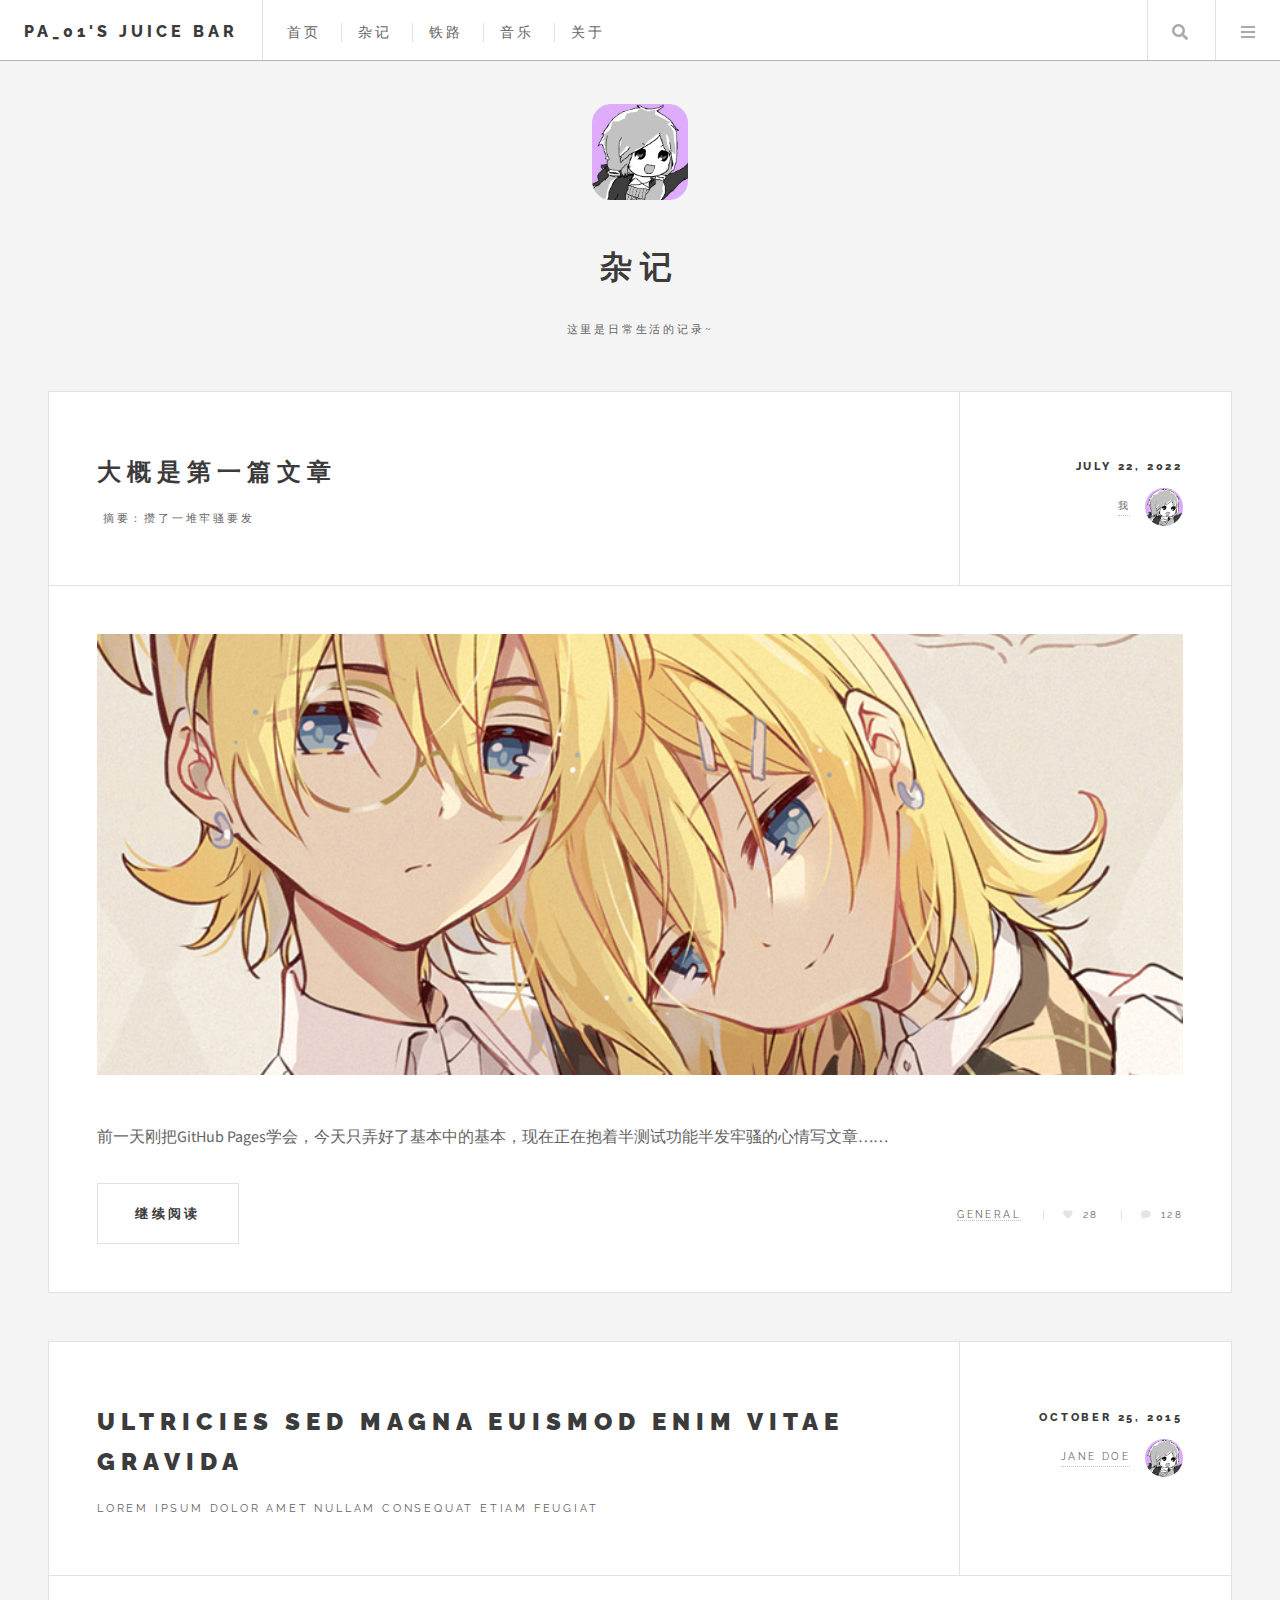
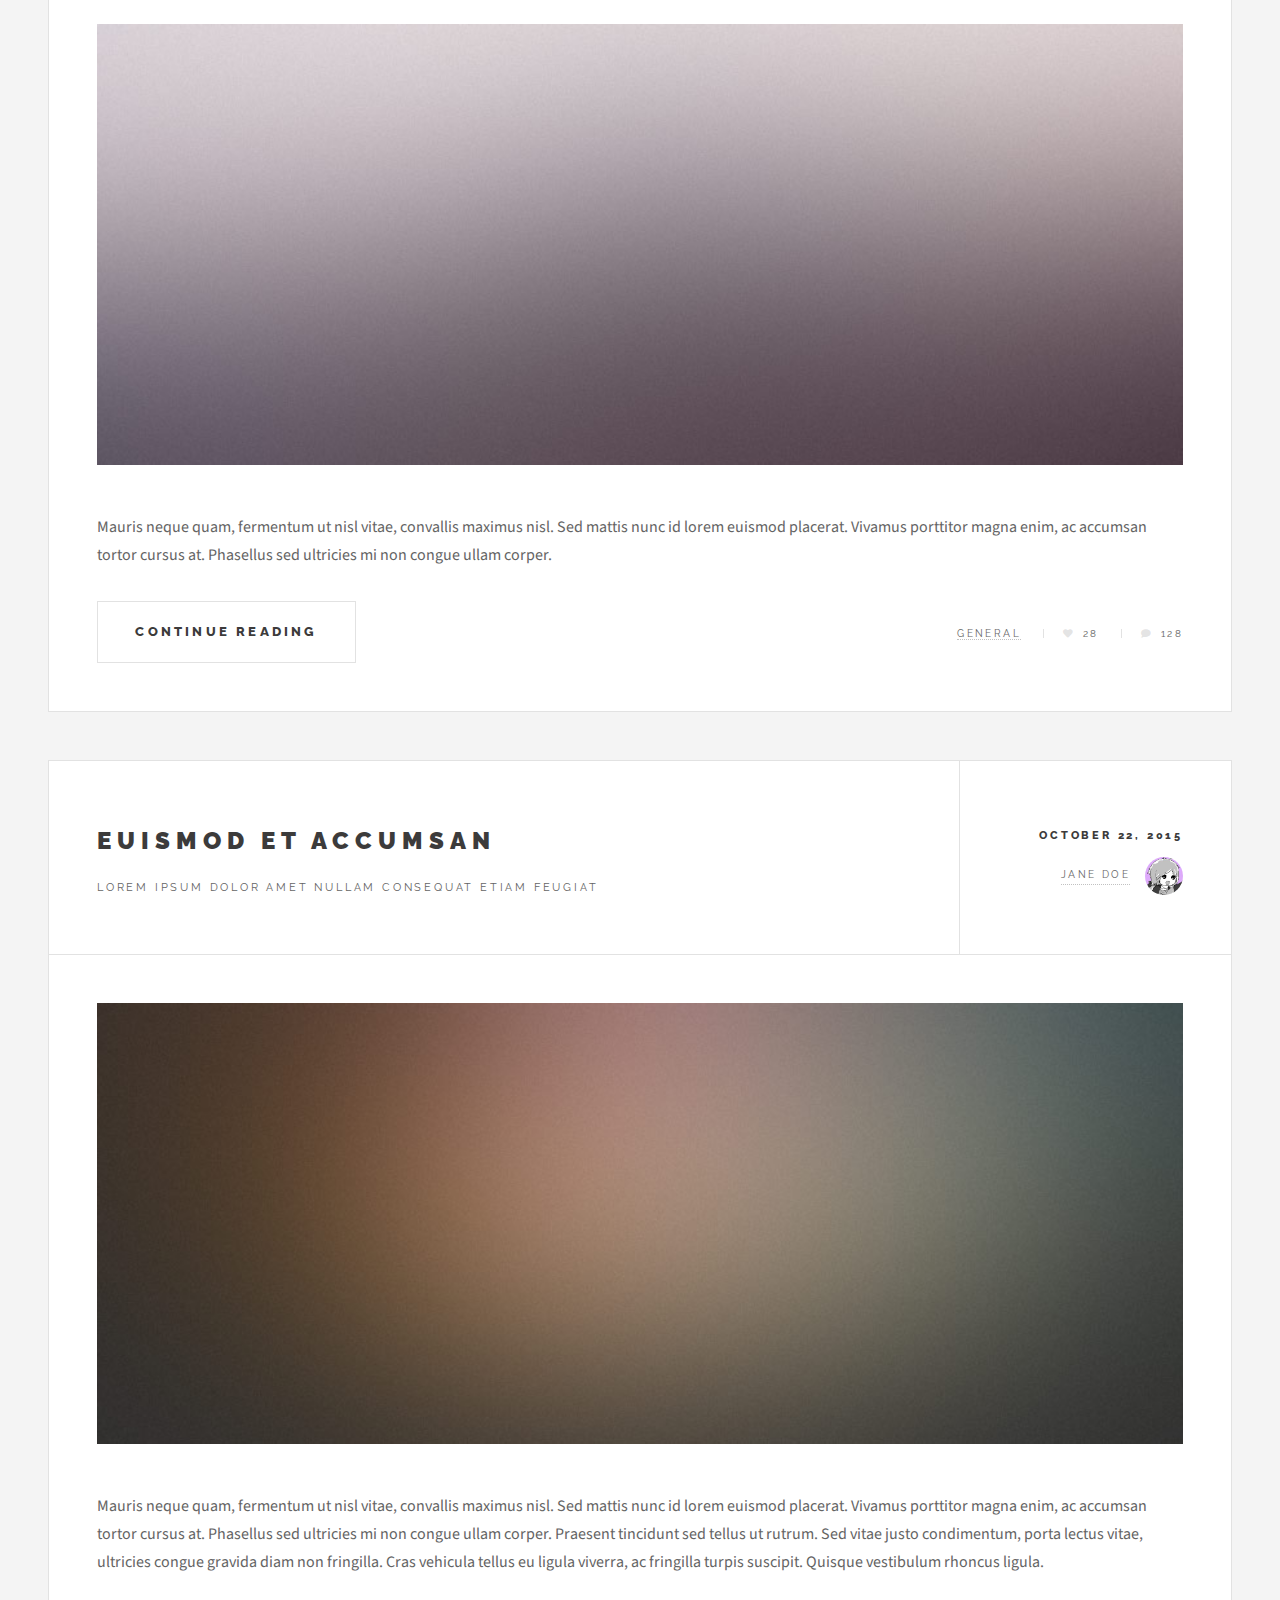
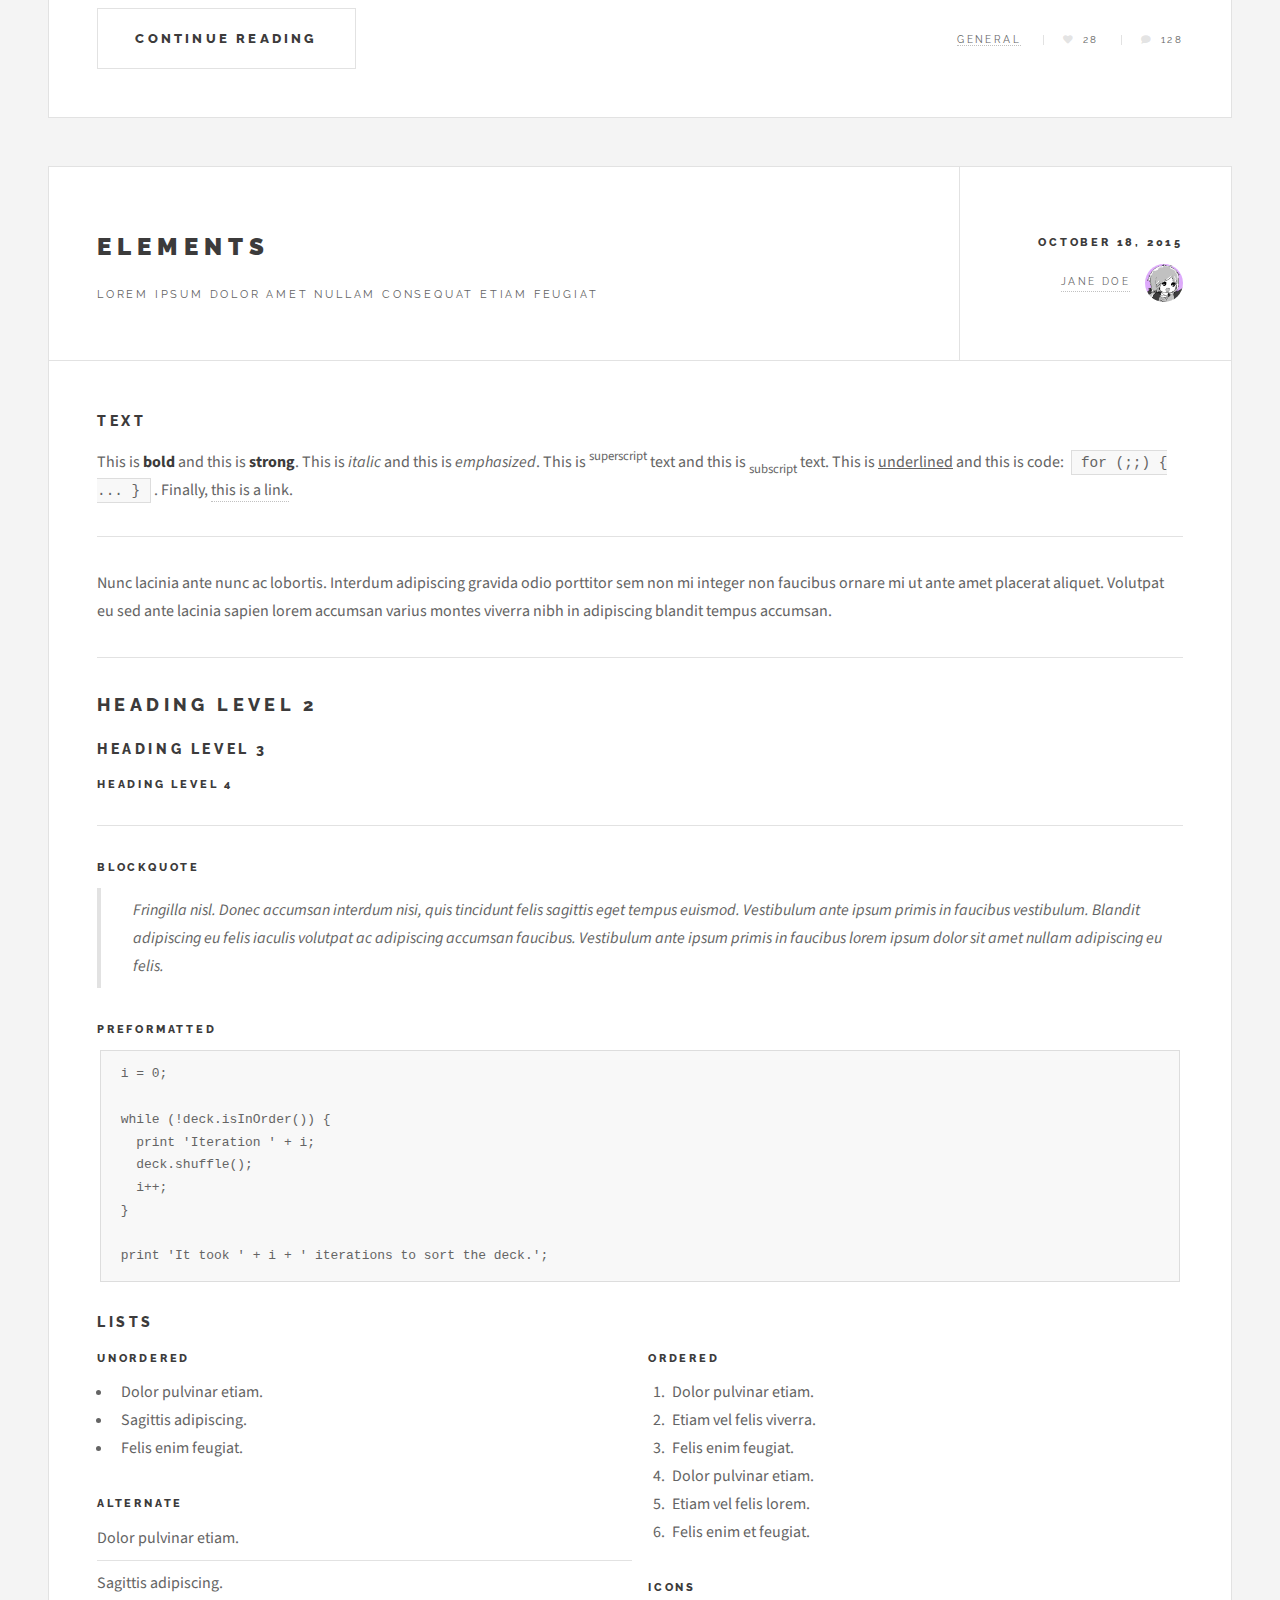
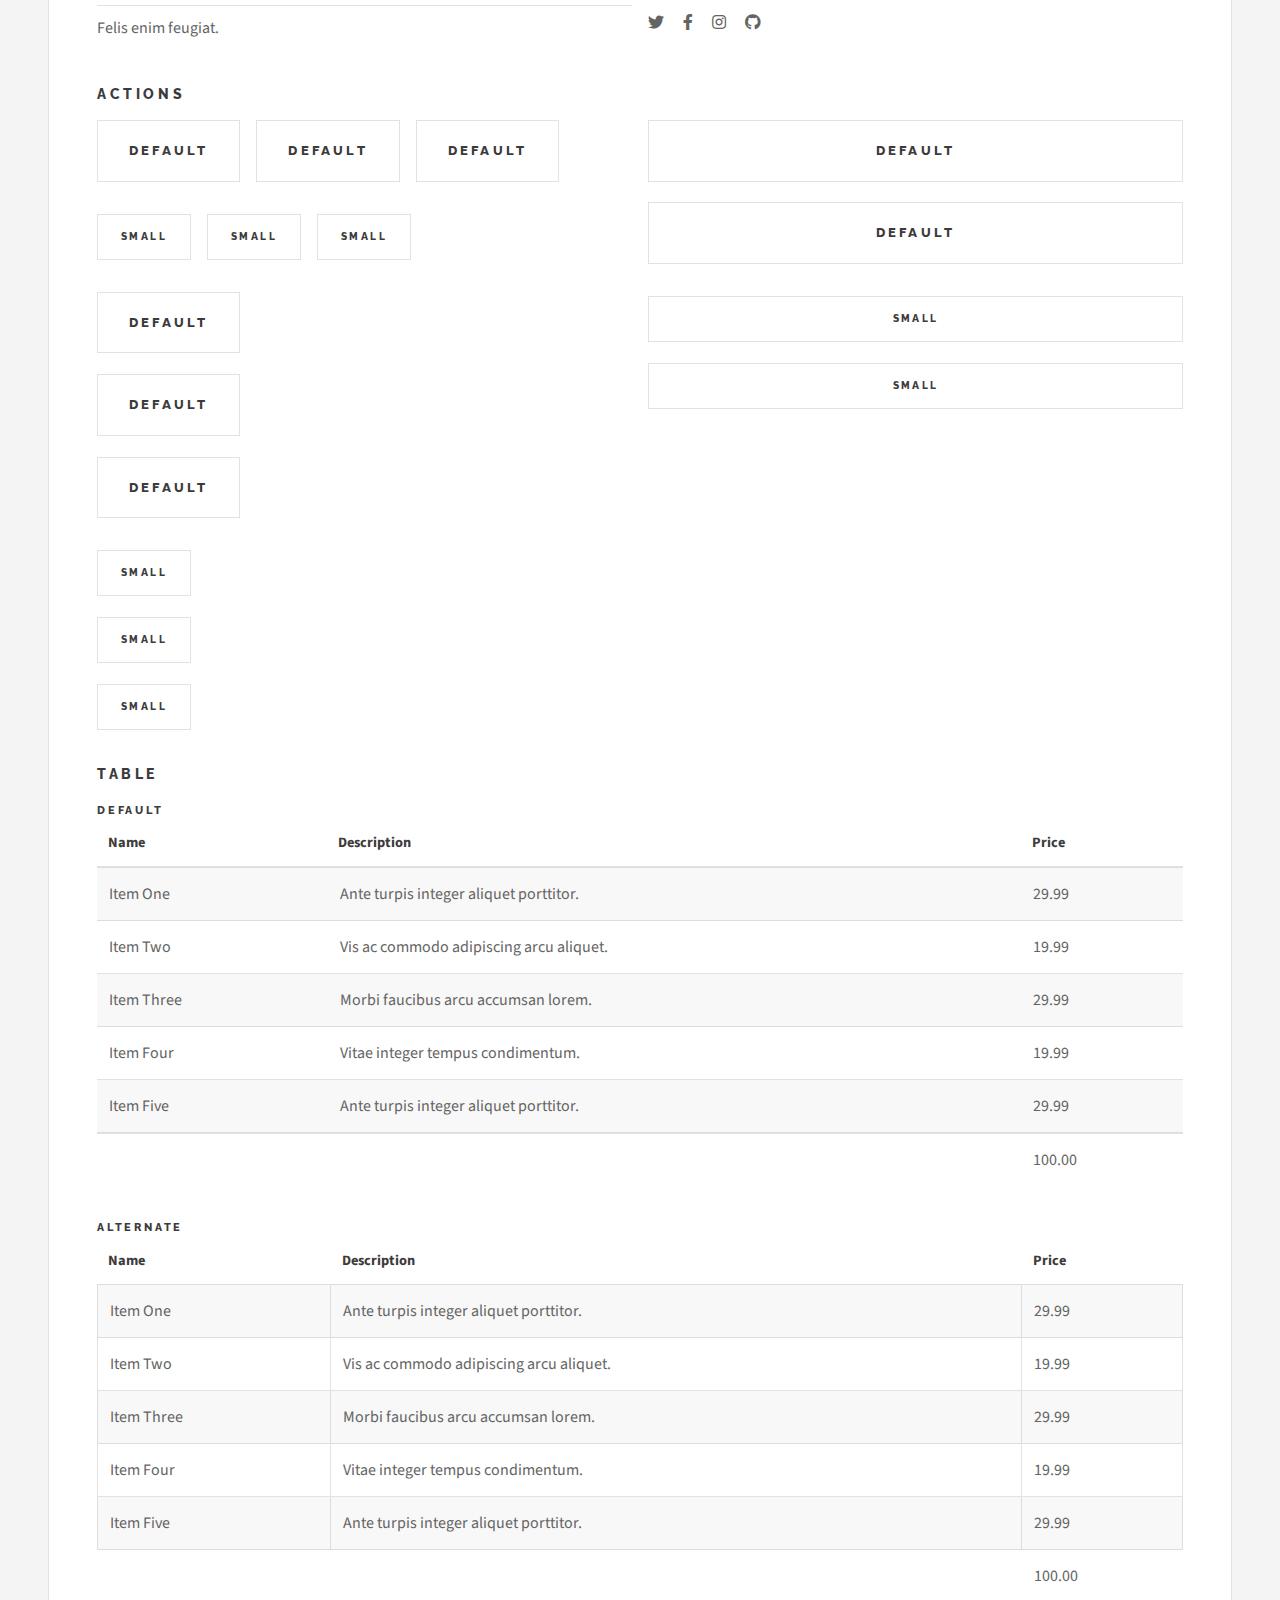
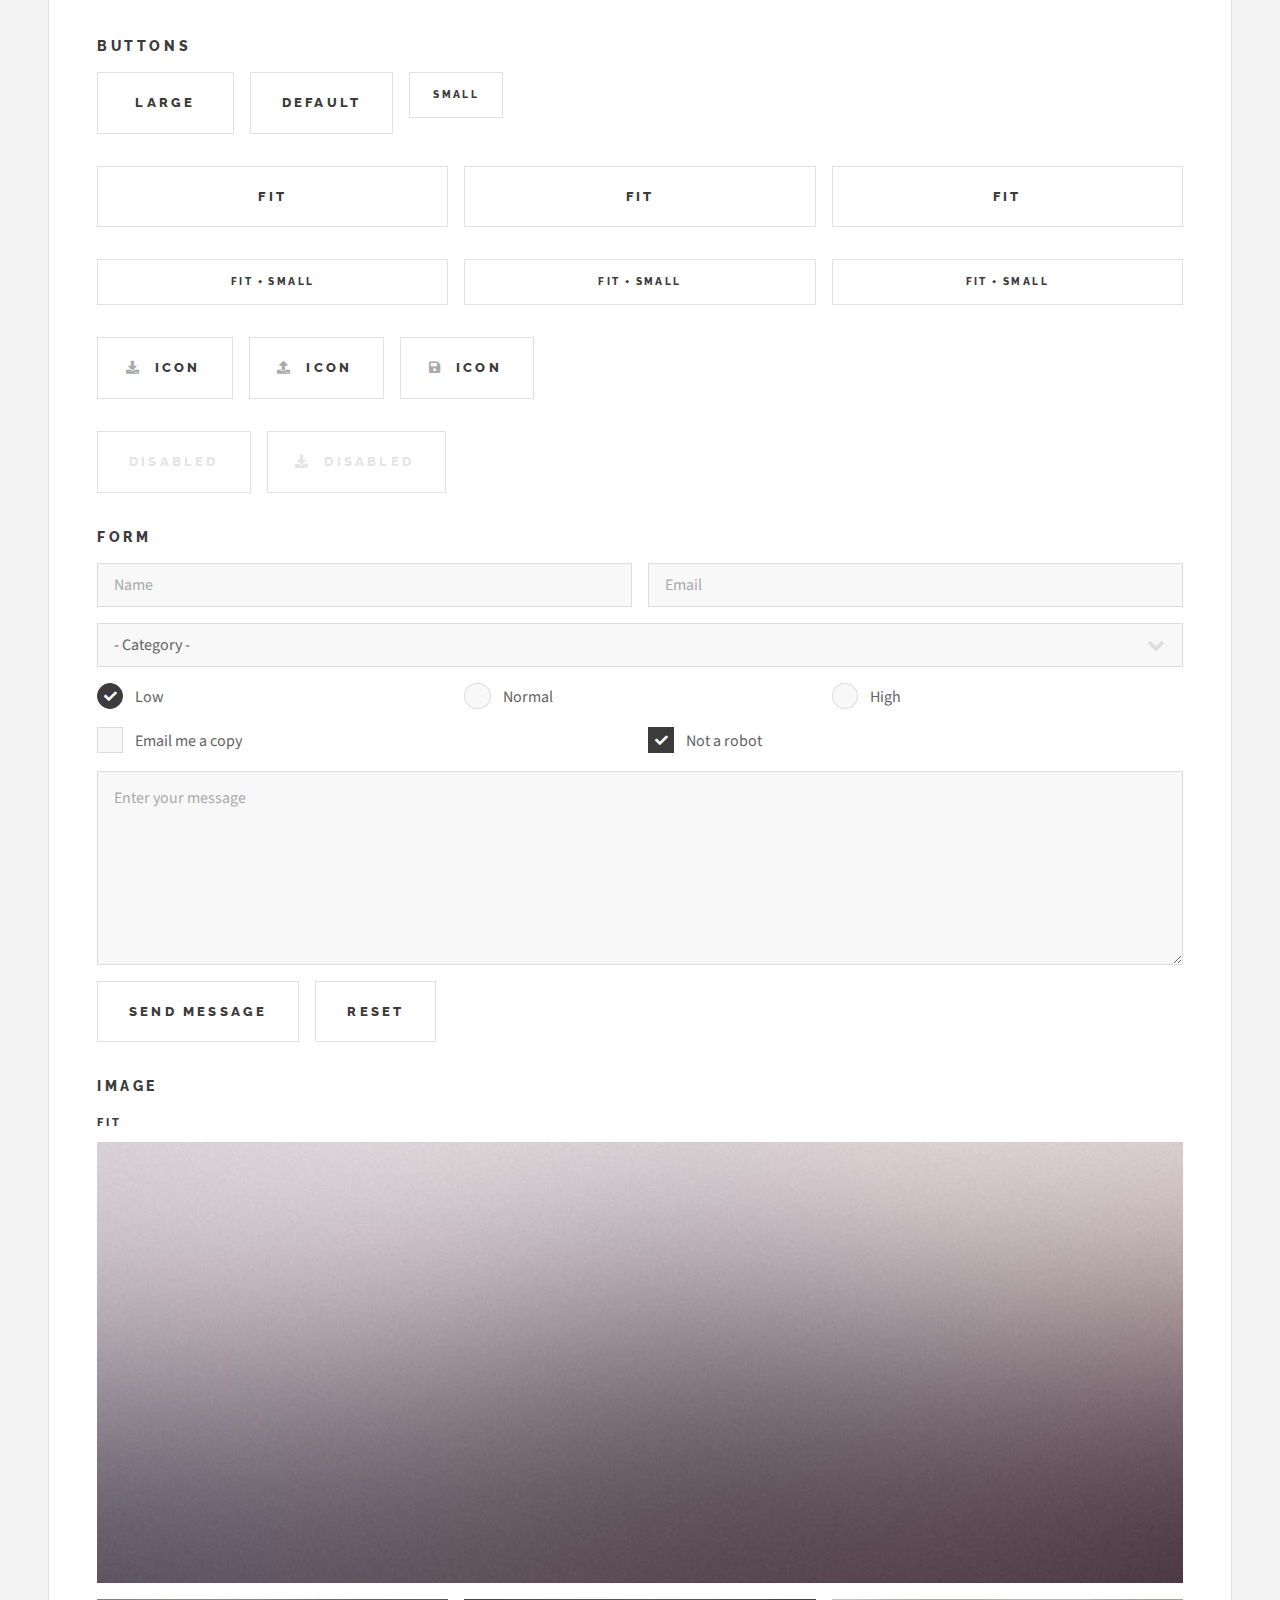
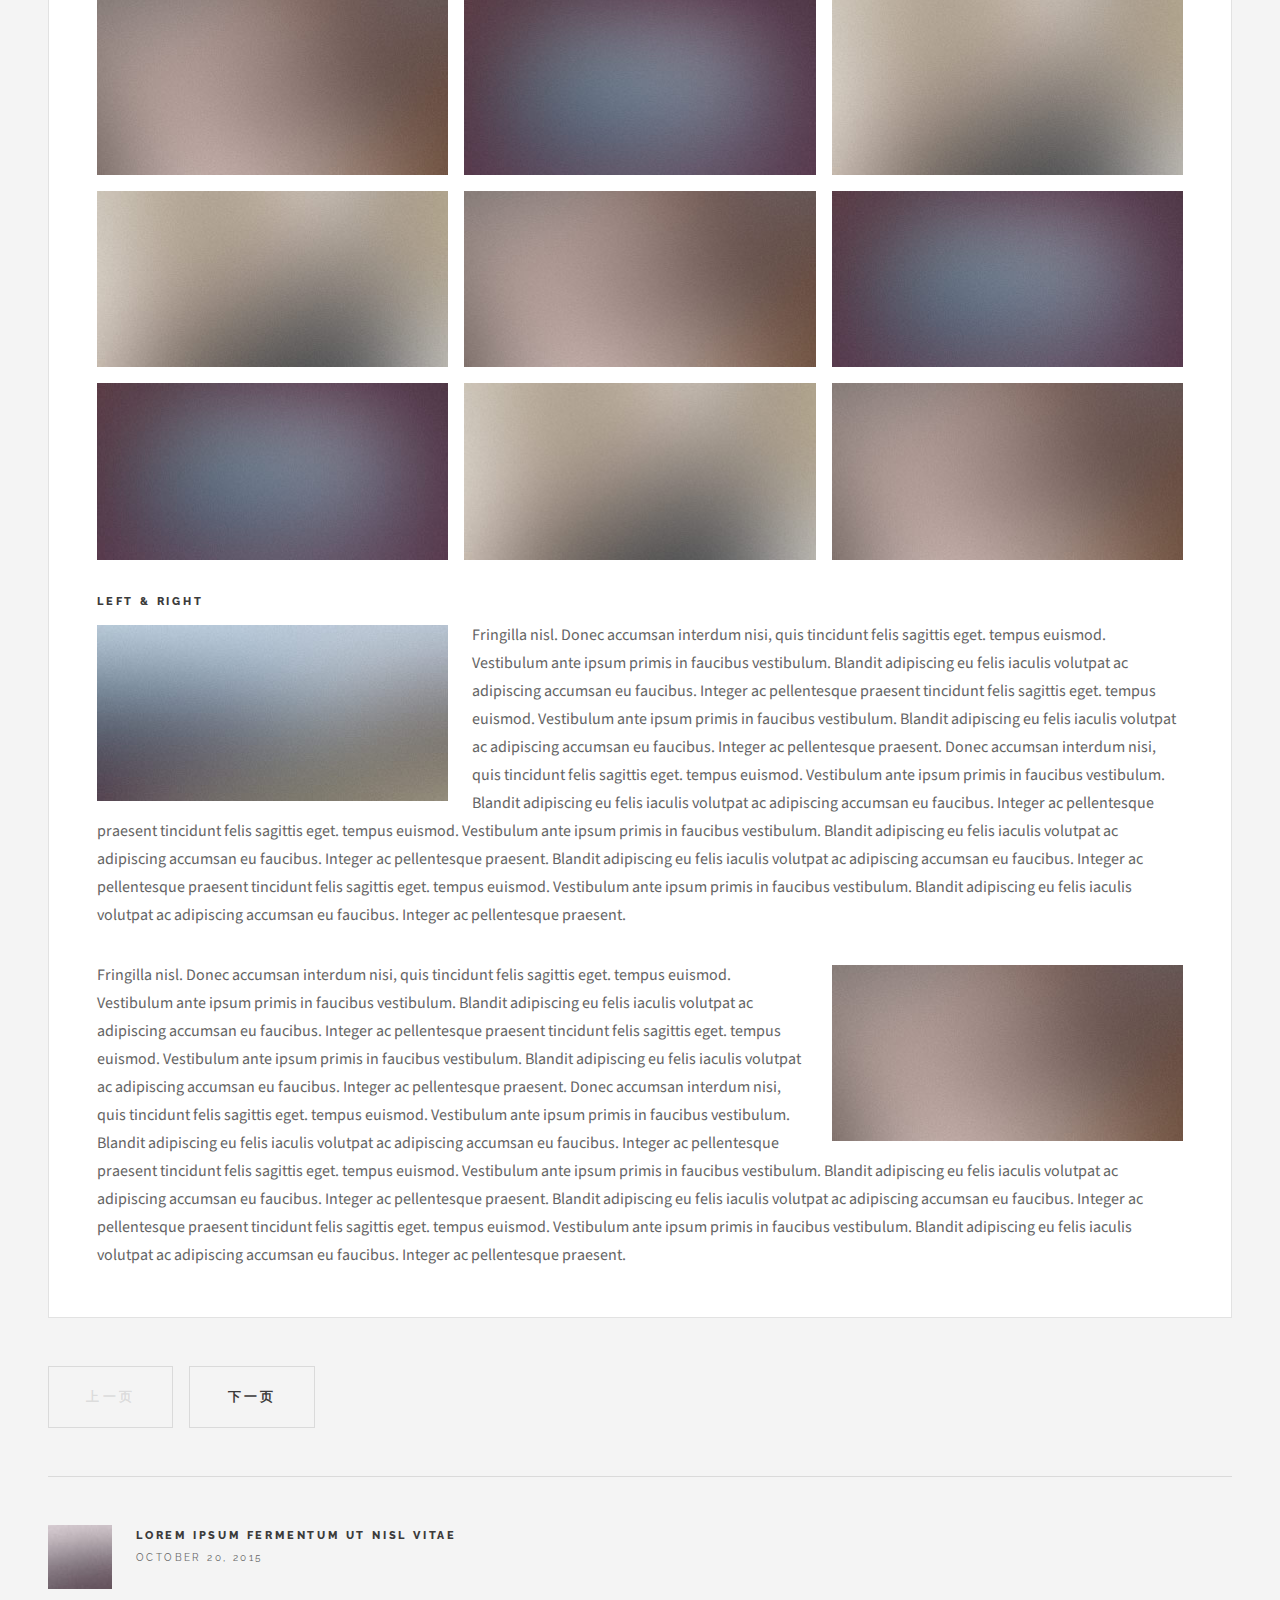
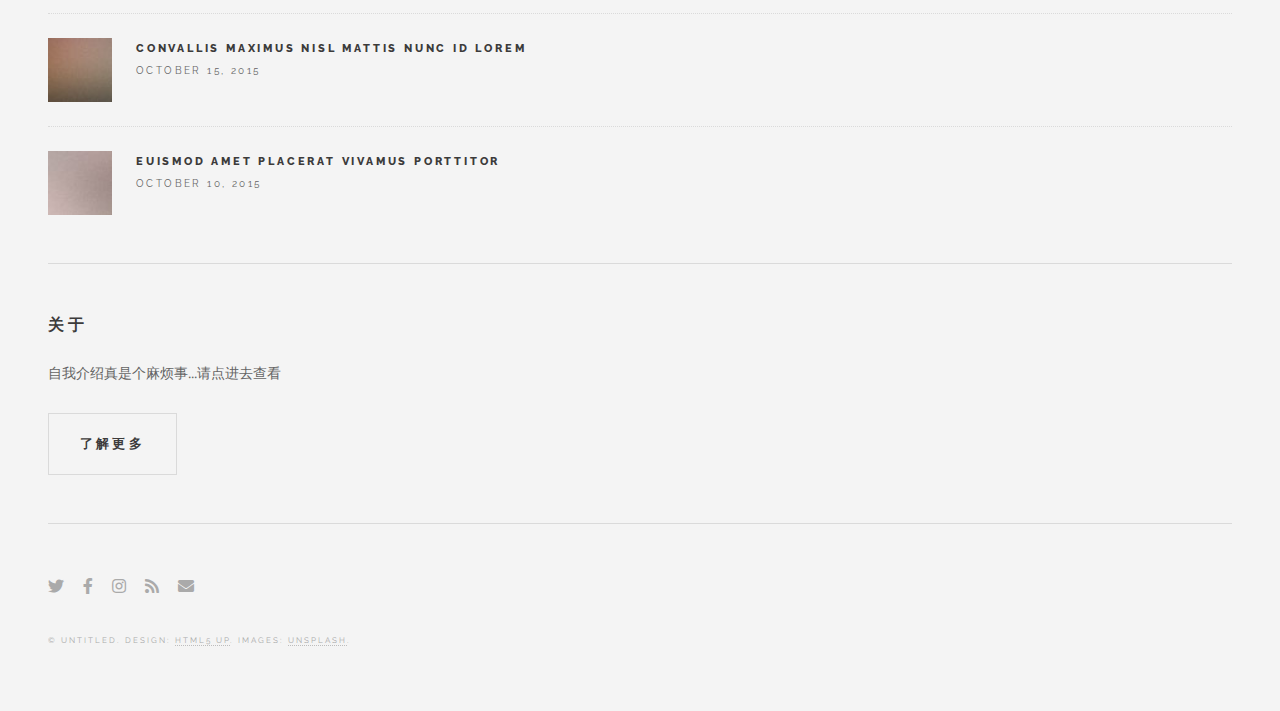
==== commit da5ff591: "第一篇文章 - 完善" ====
--- a/list1.html
+++ b/list1.html
@@ -101,19 +101,19 @@
 							<article class="post">
 								<header>
 									<div class="title">
-										<h2><a href="contents/list1/001.html">Magna sed adipiscing</a></h2>
-										<p>Lorem ipsum dolor amet nullam consequat etiam feugiat</p>
+										<h2><a href="contents/list1/001.html">大概是第一篇文章</a></h2>
+										<p>&nbsp;摘要：攒了一堆牢骚要发</p>
 									</div>
 									<div class="meta">
-										<time class="published" datetime="2015-11-01">November 1, 2015</time>
-										<a href="#" class="author"><span class="name">Jane Doe</span><img src="images/avatar.jpg" alt="" /></a>
+										<time class="published" datetime="2022-07-22">July 22, 2022</time>
+										<a href="#" class="author"><span class="name">我</span><img src="images/avatar.jpg" alt="" /></a>
 									</div>
 								</header>
-								<a href="single.html" class="image featured"><img src="images/pic01.jpg" alt="" /></a>
-								<p>Mauris neque quam, fermentum ut nisl vitae, convallis maximus nisl. Sed mattis nunc id lorem euismod placerat. Vivamus porttitor magna enim, ac accumsan tortor cursus at. Phasellus sed ultricies mi non congue ullam corper. Praesent tincidunt sed tellus ut rutrum. Sed vitae justo condimentum, porta lectus vitae, ultricies congue gravida diam non fringilla.</p>
+								<a href="contents/list1/001.html" class="image featured"><img src="contents/list1/images/94353657_mid.jpg" alt="" /></a>
+								<p>前一天刚把GitHub Pages学会，今天只弄好了基本中的基本，现在正在抱着半测试功能半发牢骚的心情写文章……</p>
 								<footer>
 									<ul class="actions">
-										<li><a href="single.html" class="button large">Continue Reading</a></li>
+										<li><a href="contents/list1/001.html" class="button large">继续阅读</a></li>
 									</ul>
 									<ul class="stats">
 										<li><a href="#">General</a></li>
--- a/assets/css/main.css
+++ b/assets/css/main.css
@@ -1875,7 +1875,7 @@
 		cursor: pointer;
 		display: inline-block;
 		font-family: "Raleway", Helvetica, sans-serif;
-		font-size: 0.6em;
+		font-size: 0.8em;
 		font-weight: 800;
 		height: 4.8125em;
 		letter-spacing: 0.25em;
@@ -1948,7 +1948,7 @@
 		input[type="button"].large,
 		button.large,
 		.button.large {
-			font-size: 0.7em;
+			font-size: 0.8em;
 			padding: 0 3em;
 		}
 
@@ -1957,7 +1957,7 @@
 		input[type="button"].small,
 		button.small,
 		.button.small {
-			font-size: 0.5em;
+			font-size: 0.6em;
 		}
 
 		input[type="submit"].disabled, input[type="submit"]:disabled,
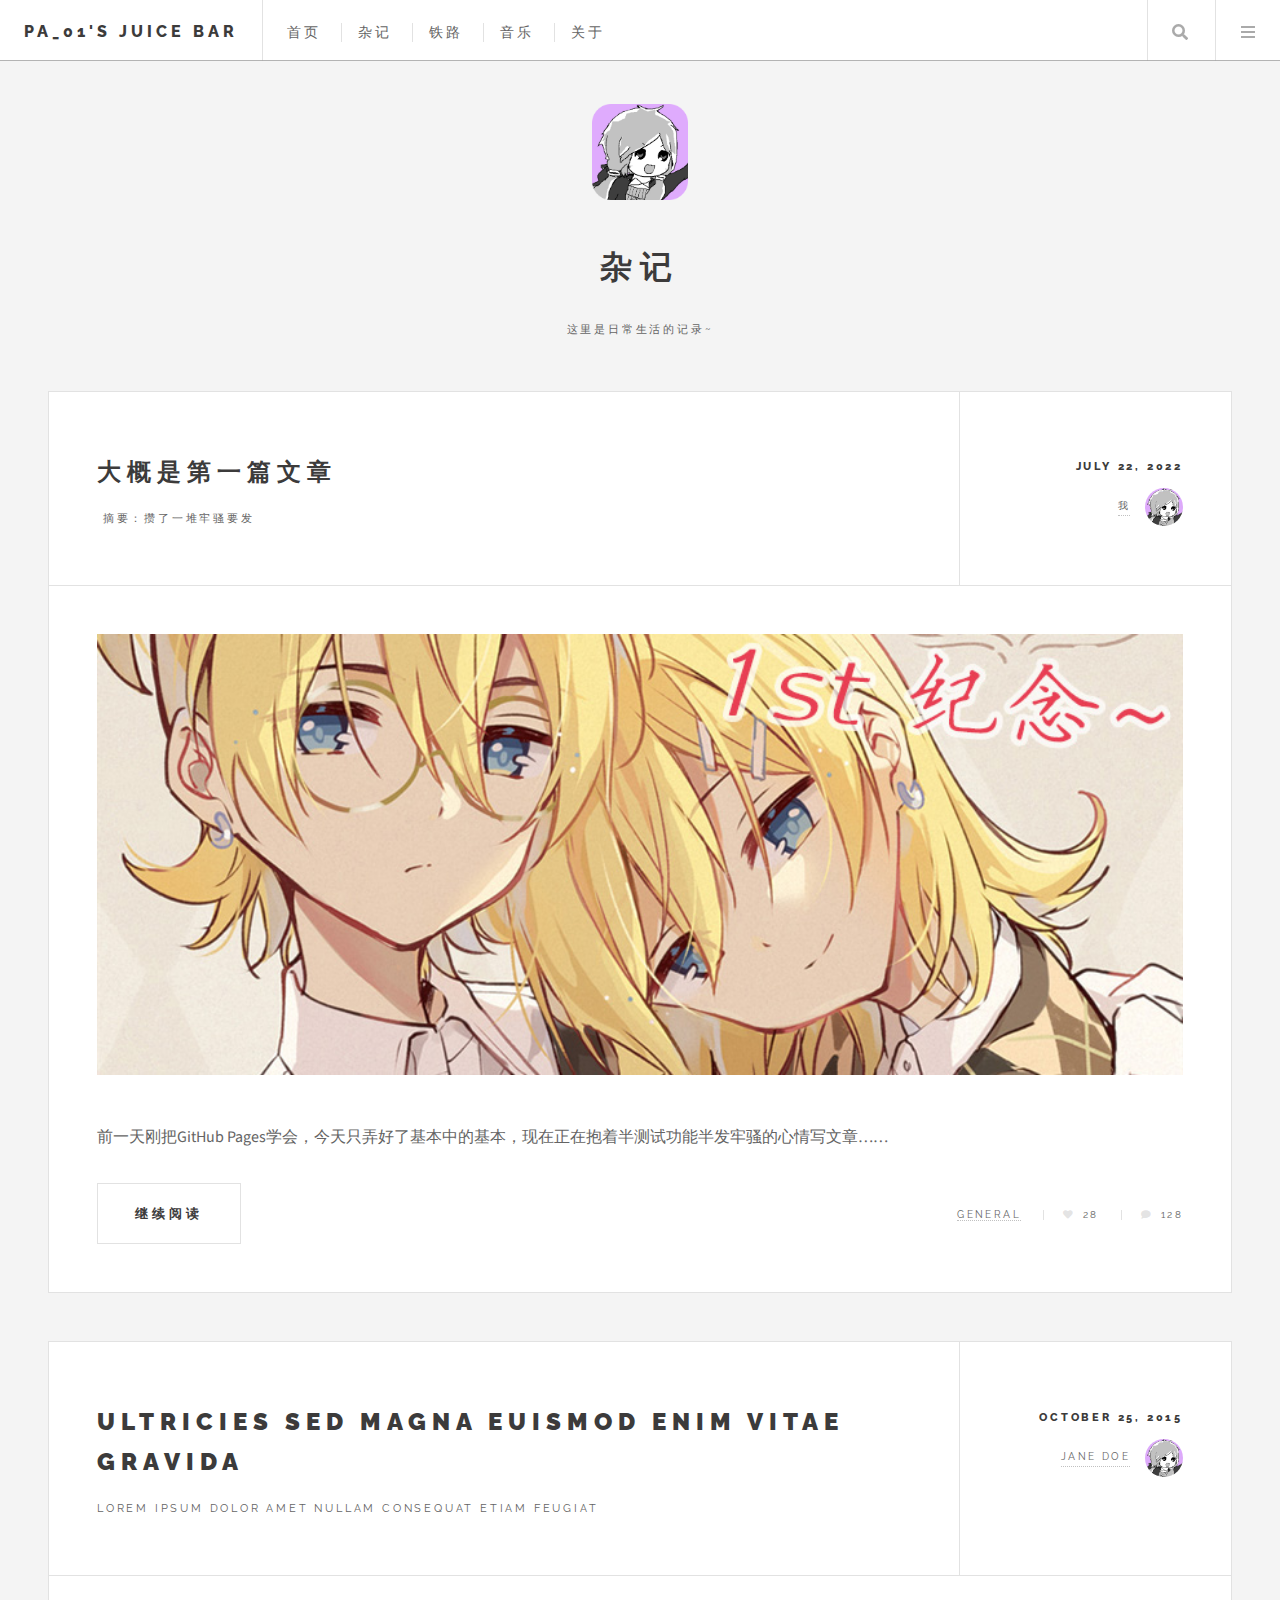
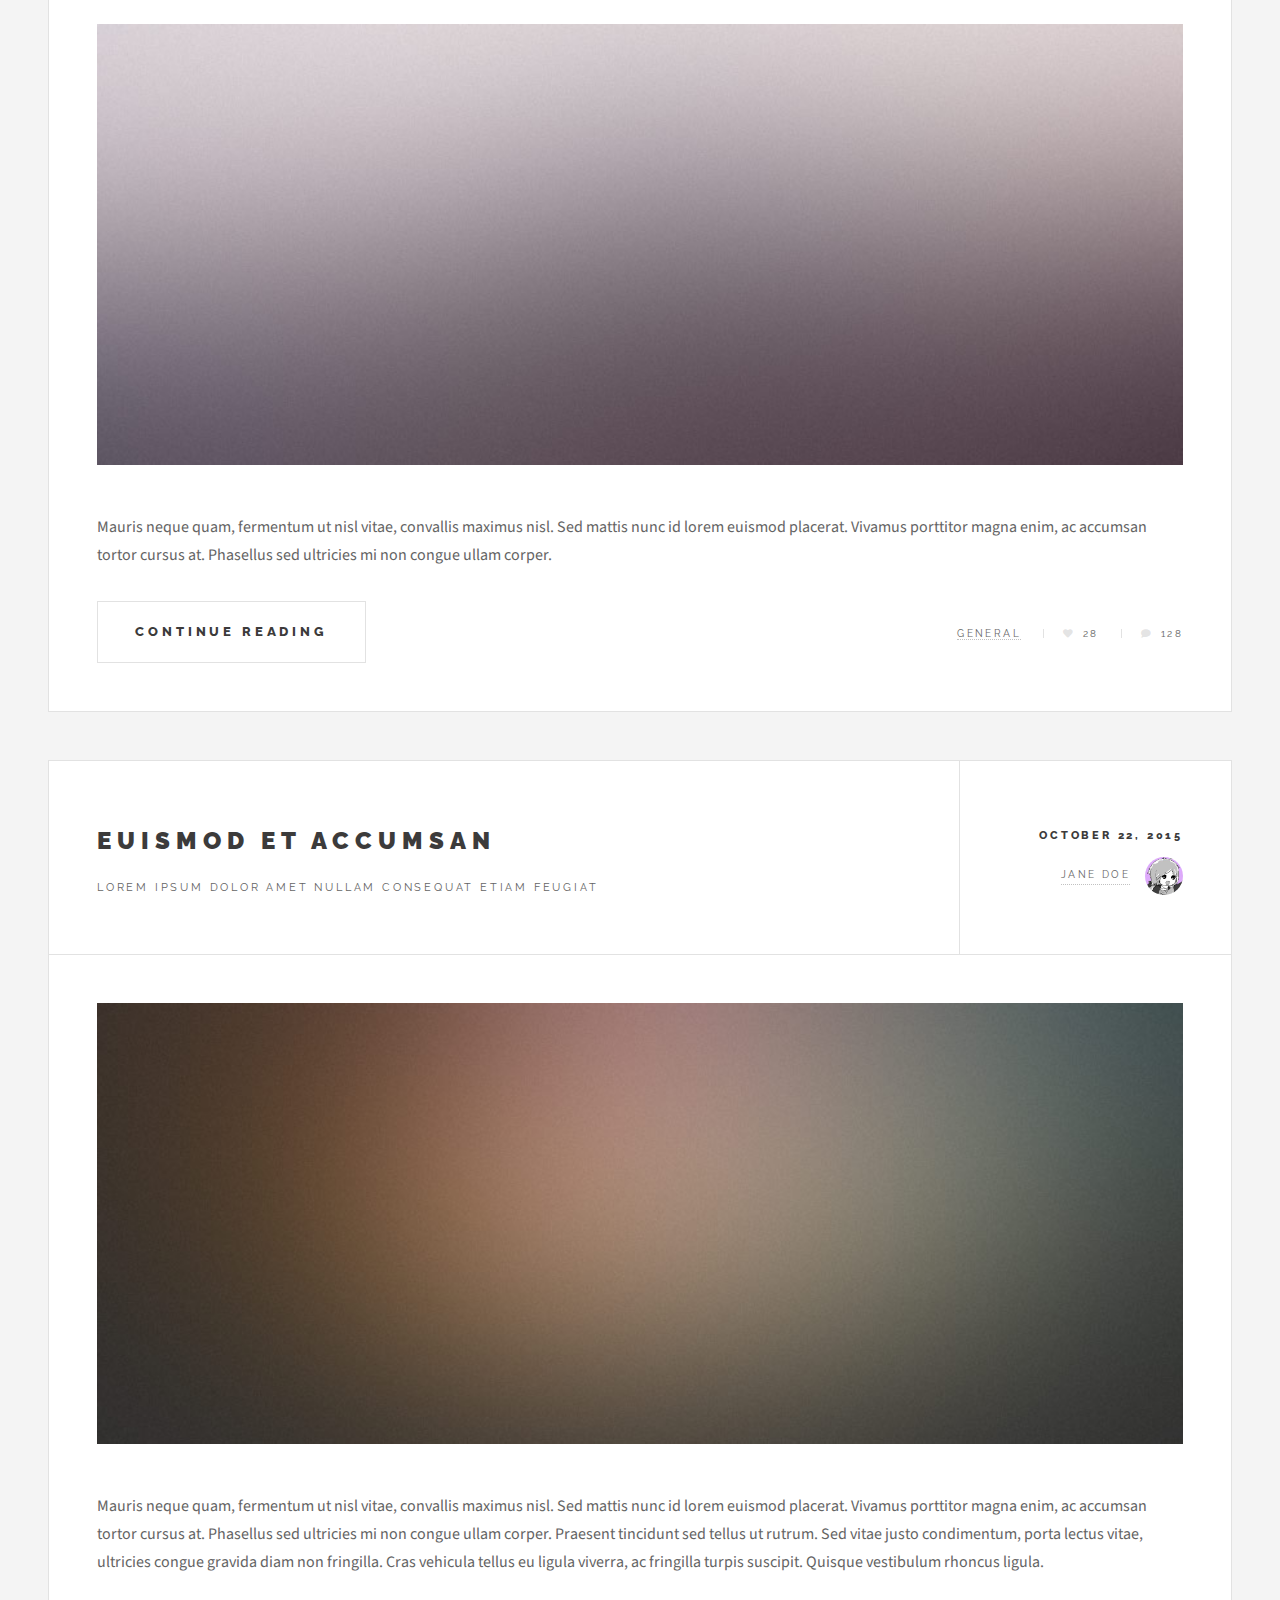
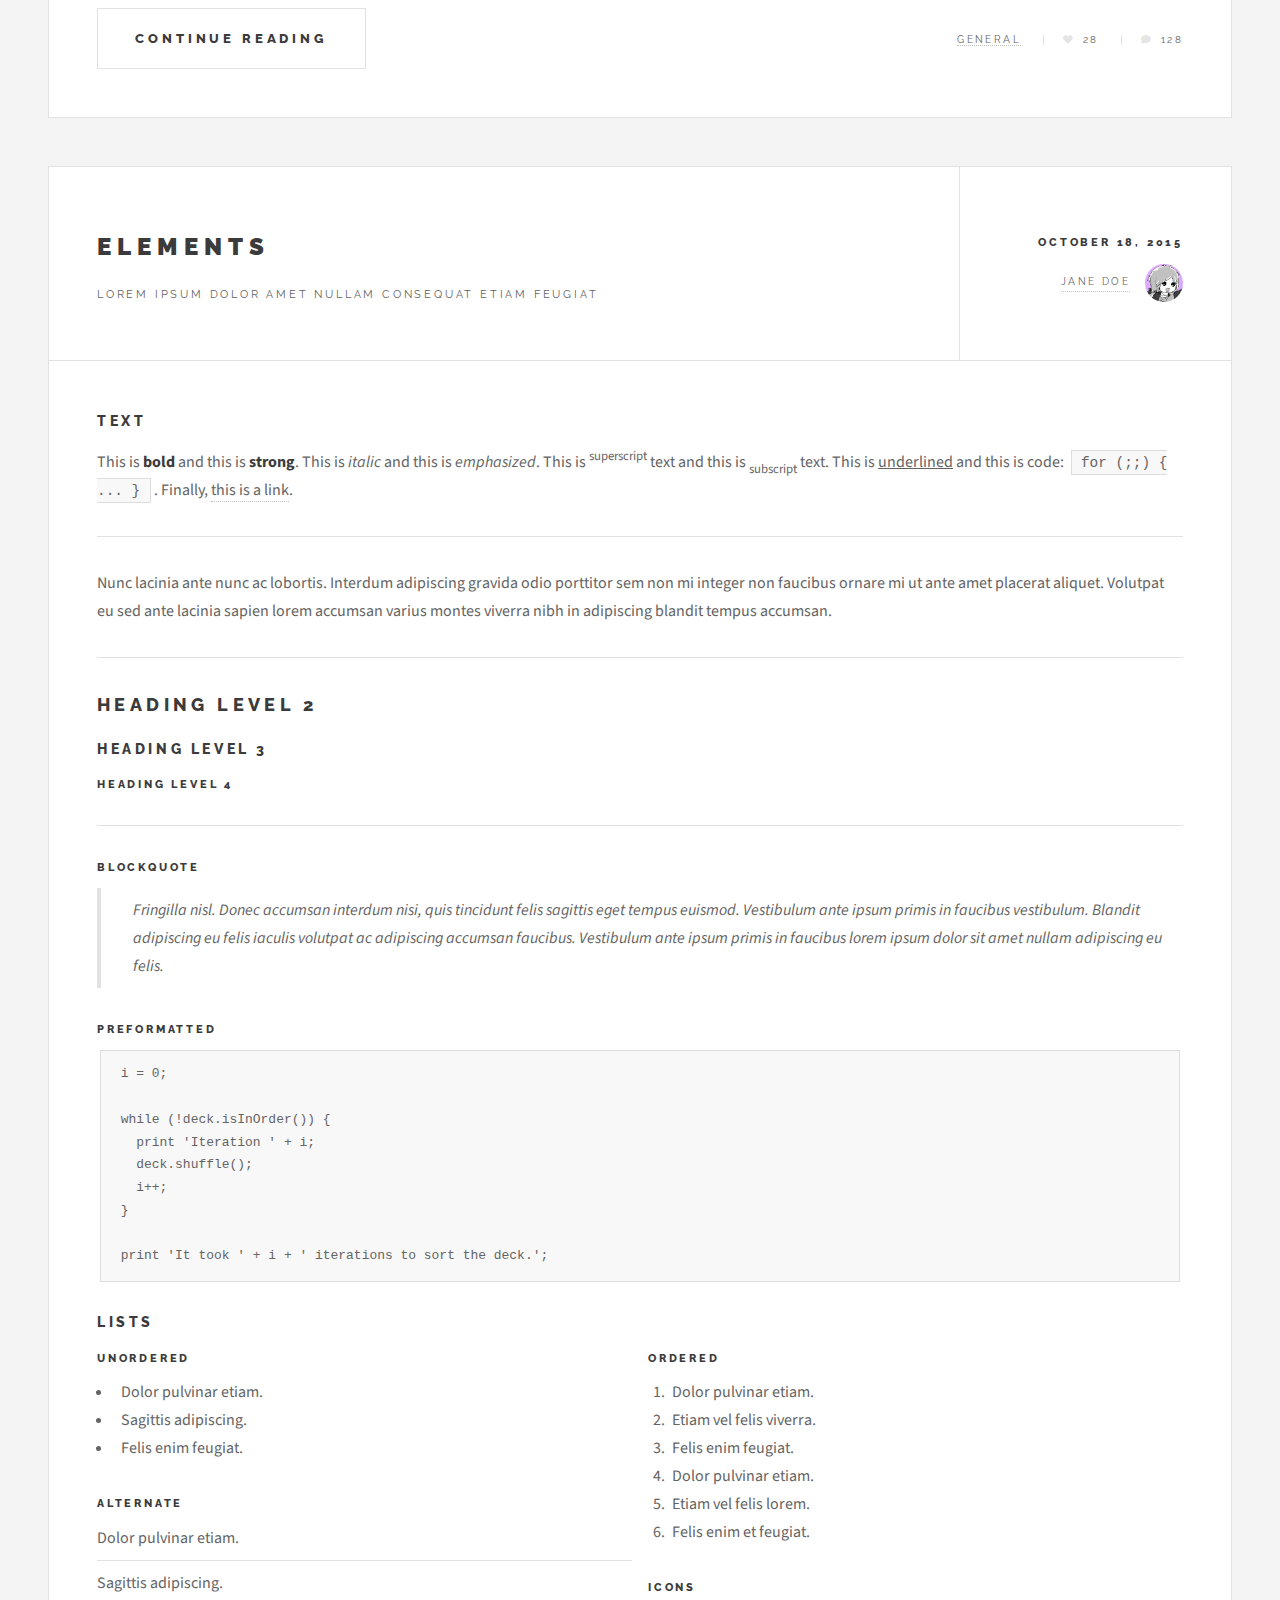
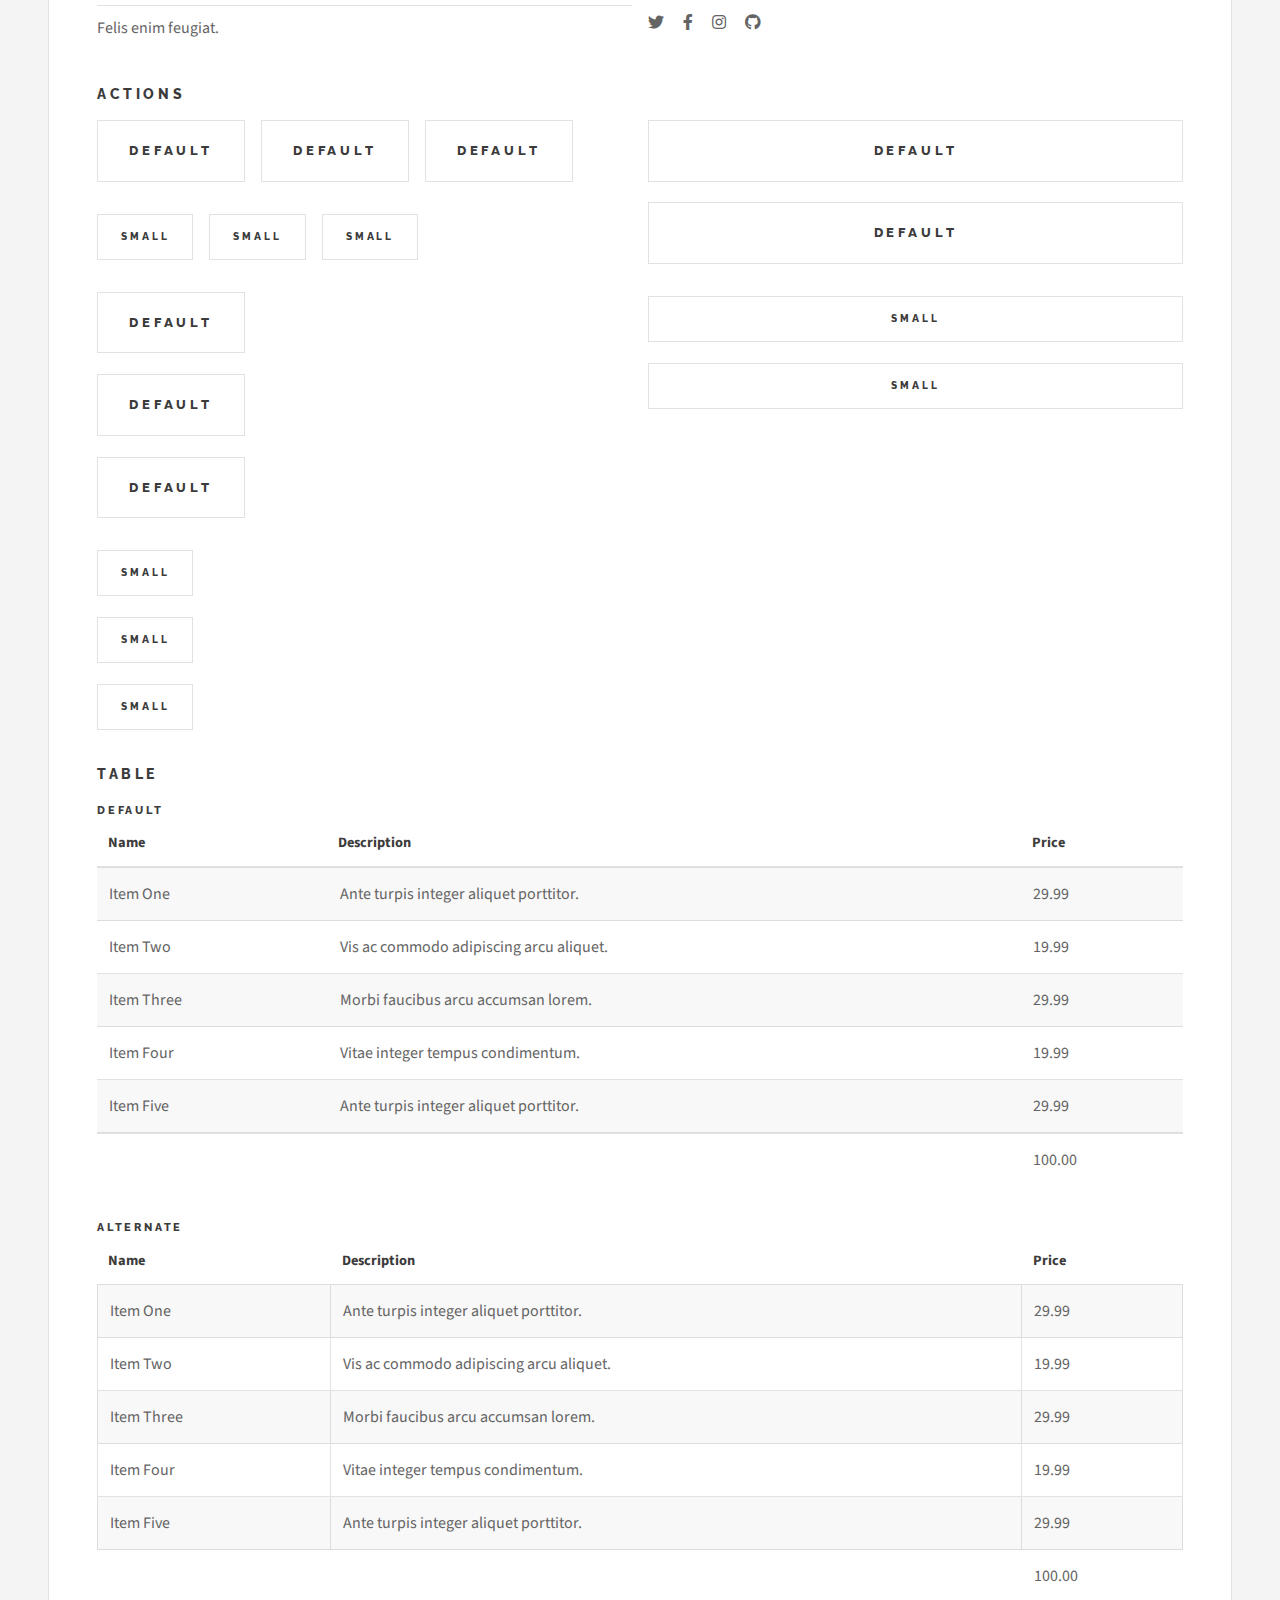
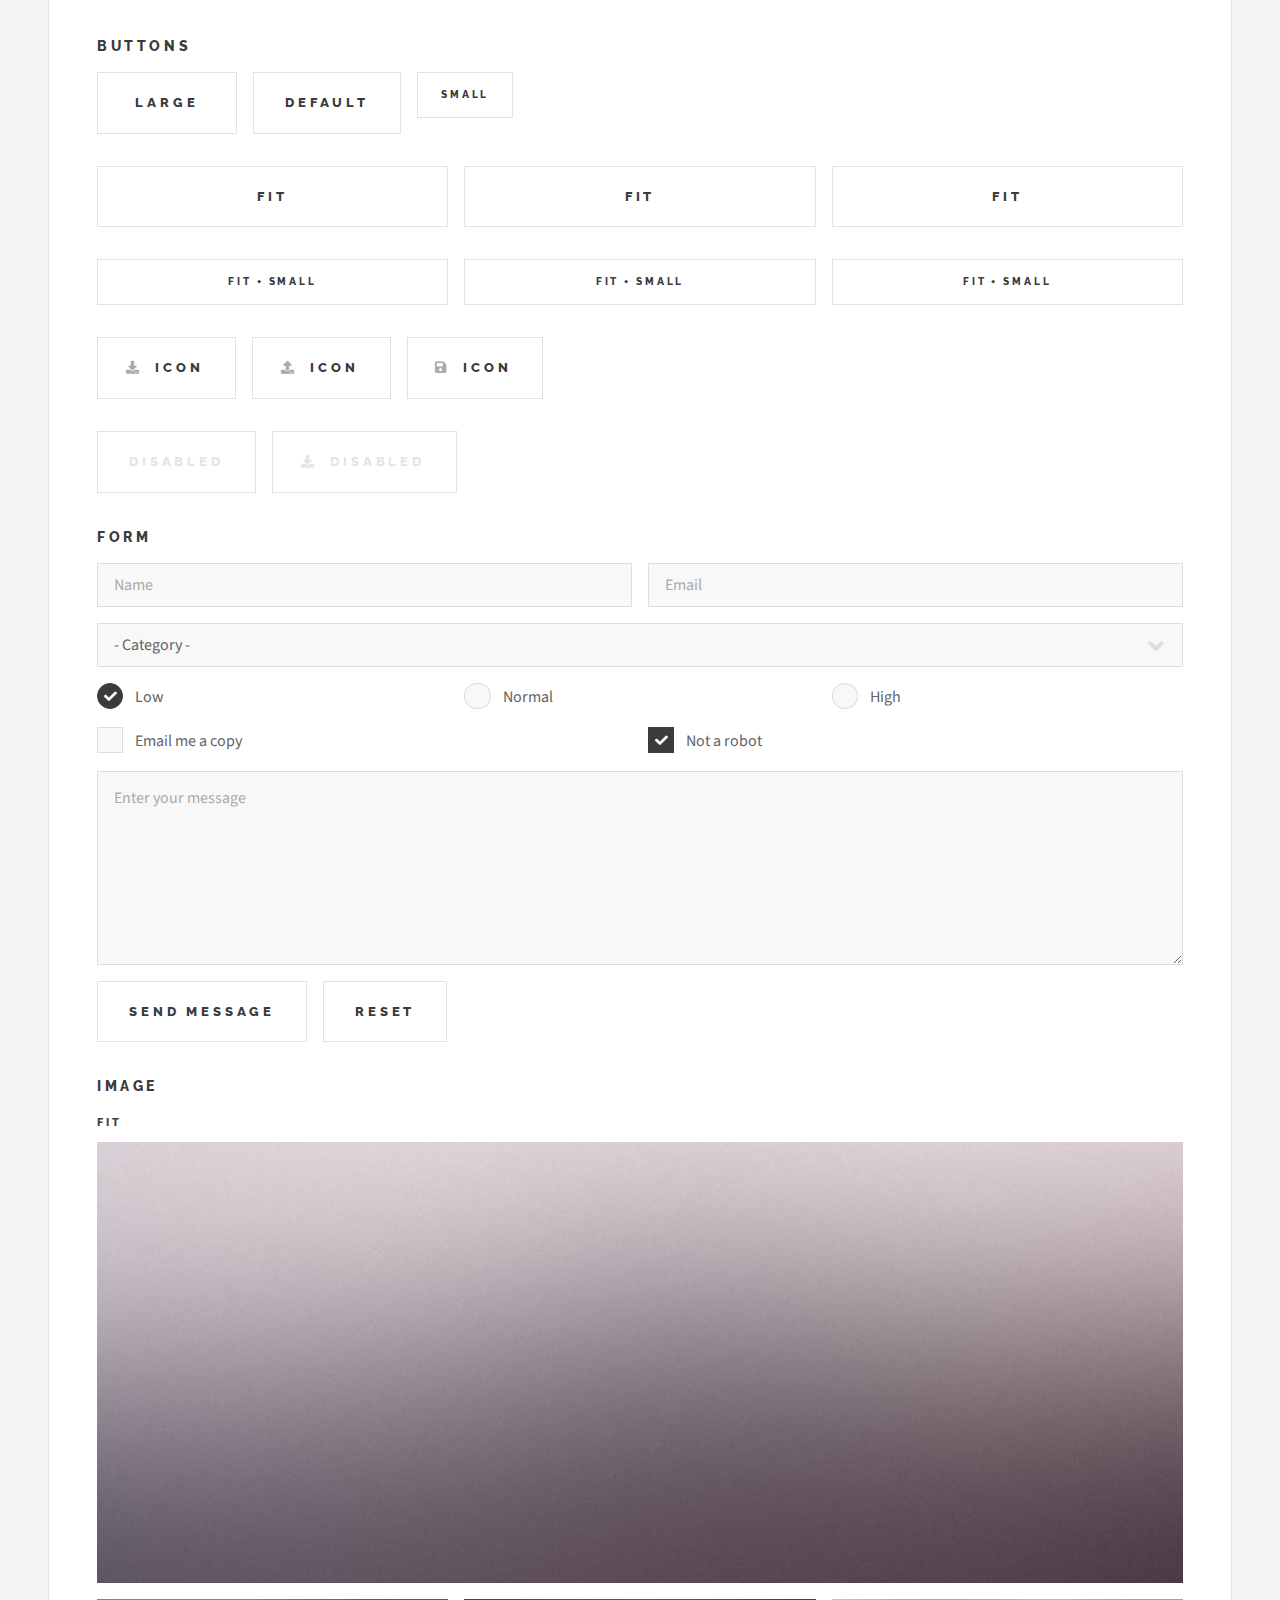
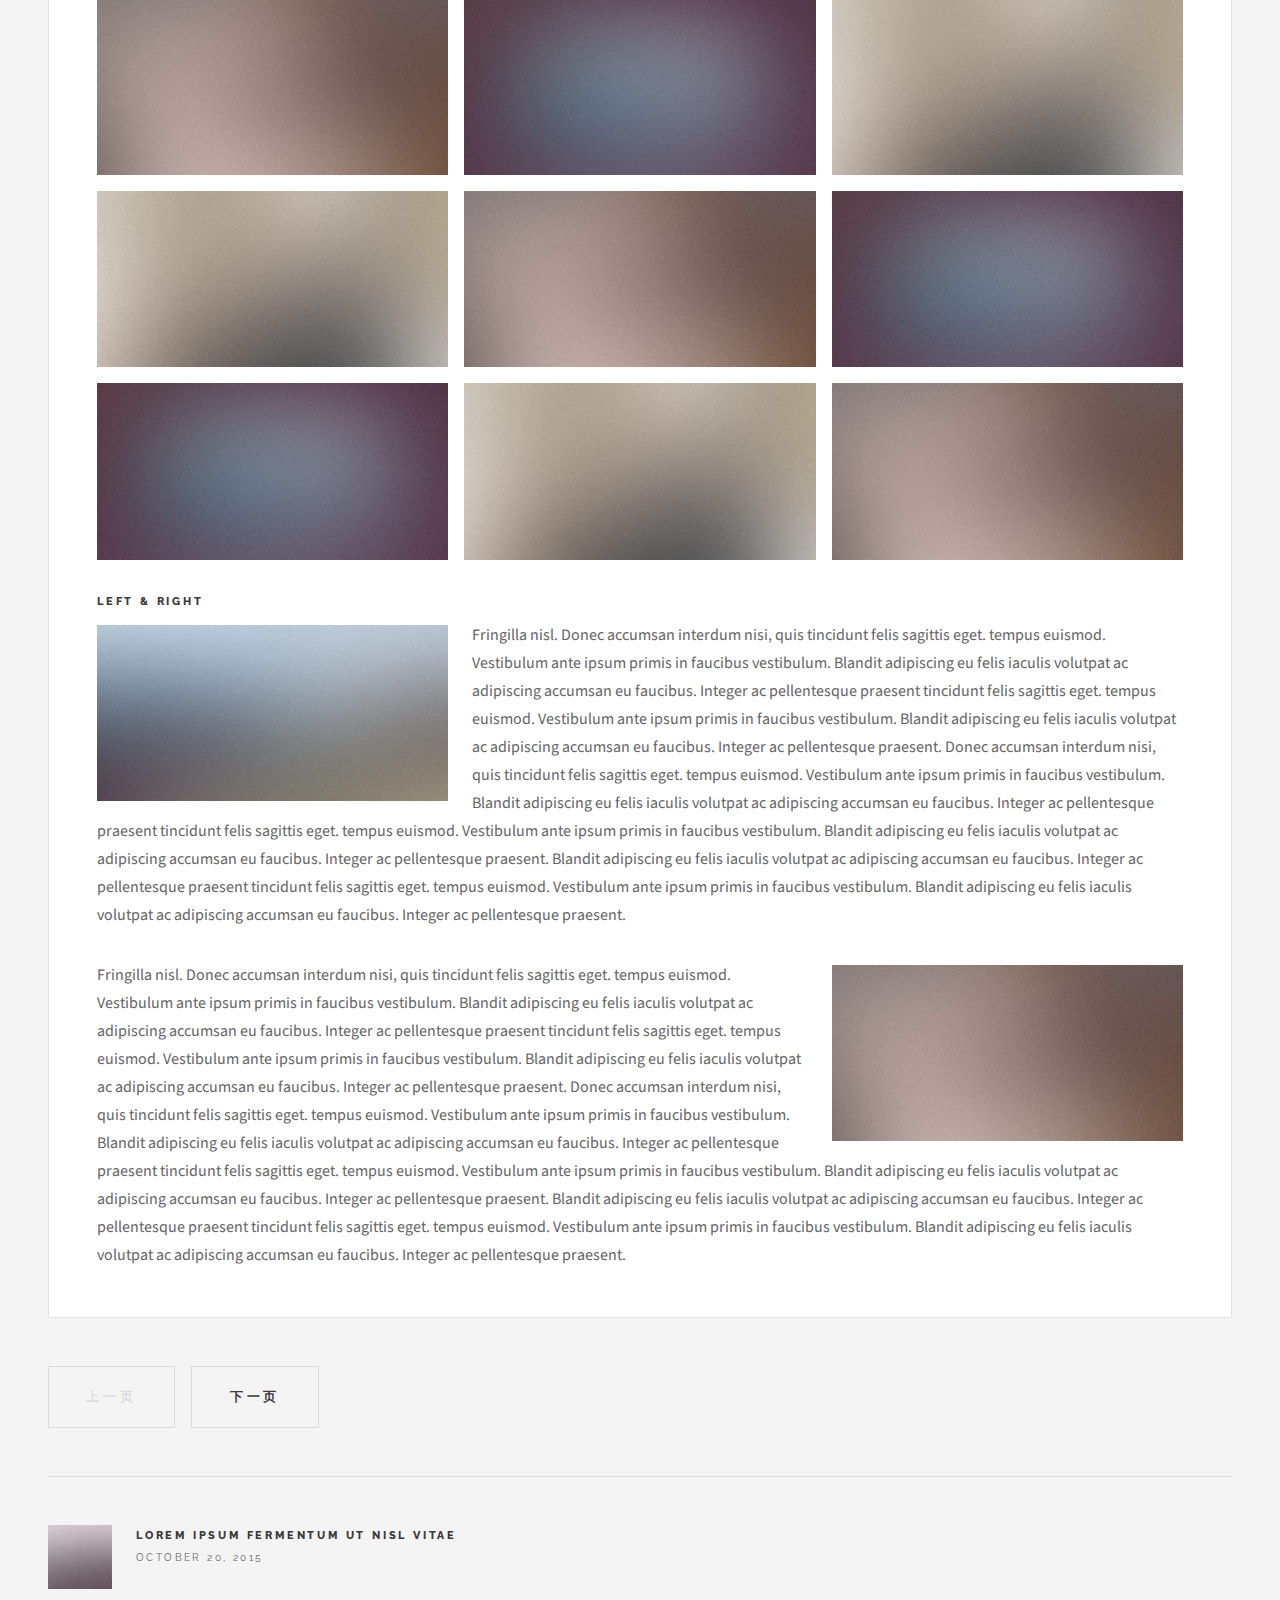
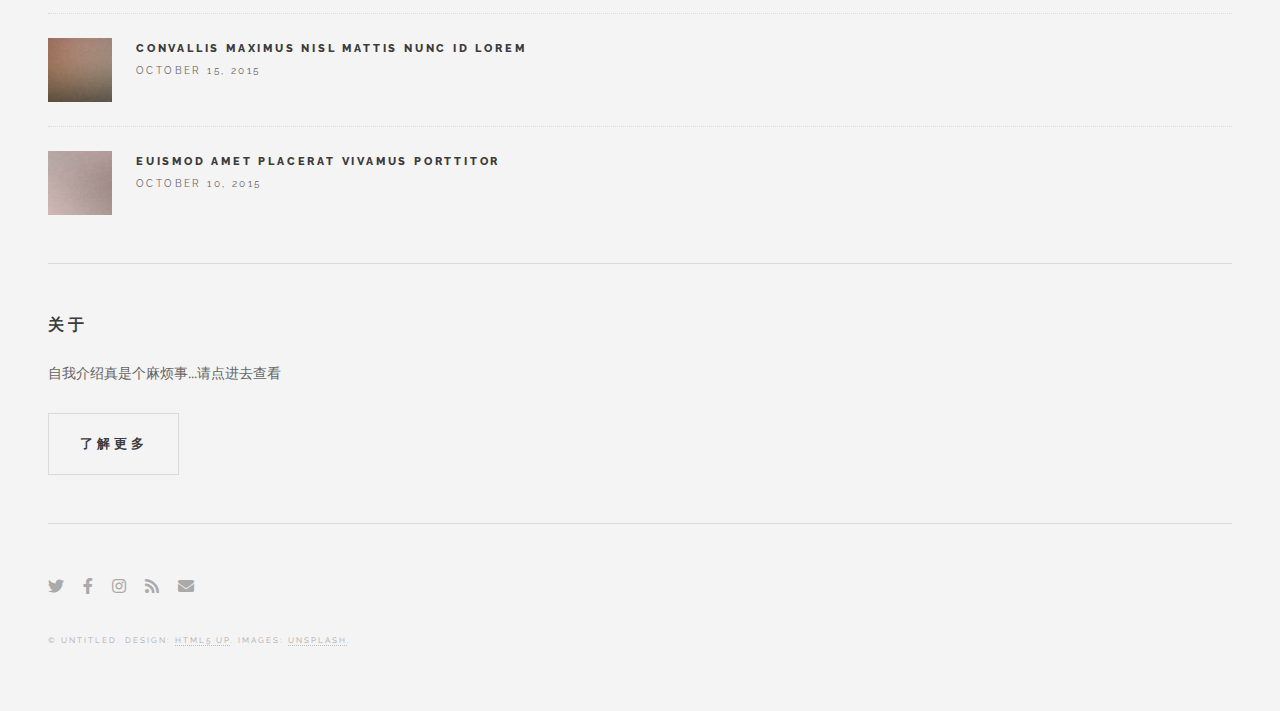
==== commit d0188e4d: "不在根目录的页面记得改css和js路径" ====
--- a/list1.html
+++ b/list1.html
@@ -55,8 +55,11 @@
 
 						<!-- Links 这里是搜索框下的推荐条目-->
 							<section>
-								<p align="center">搜索功能还没写好</p>
-								
+								<p align="center">临时用的移动端目录</p>
+								<p align="center"><a href="list1.html">杂记</a></p>
+								<p align="center"><a href="list2.html">铁路</a></p>
+								<p align="center"><a href="list3.html">音乐</a></p>
+								<p align="center"><a href="about.html">关于</a></p>
 								<!-- <ul class="links">
 									<li>
 										<a href="#">
--- a/assets/css/main.css
+++ b/assets/css/main.css
@@ -1878,7 +1878,7 @@
 		font-size: 0.8em;
 		font-weight: 800;
 		height: 4.8125em;
-		letter-spacing: 0.25em;
+		letter-spacing: 0.3em;
 		line-height: 4.8125em;
 		padding: 0 2.5em;
 		text-align: center;
